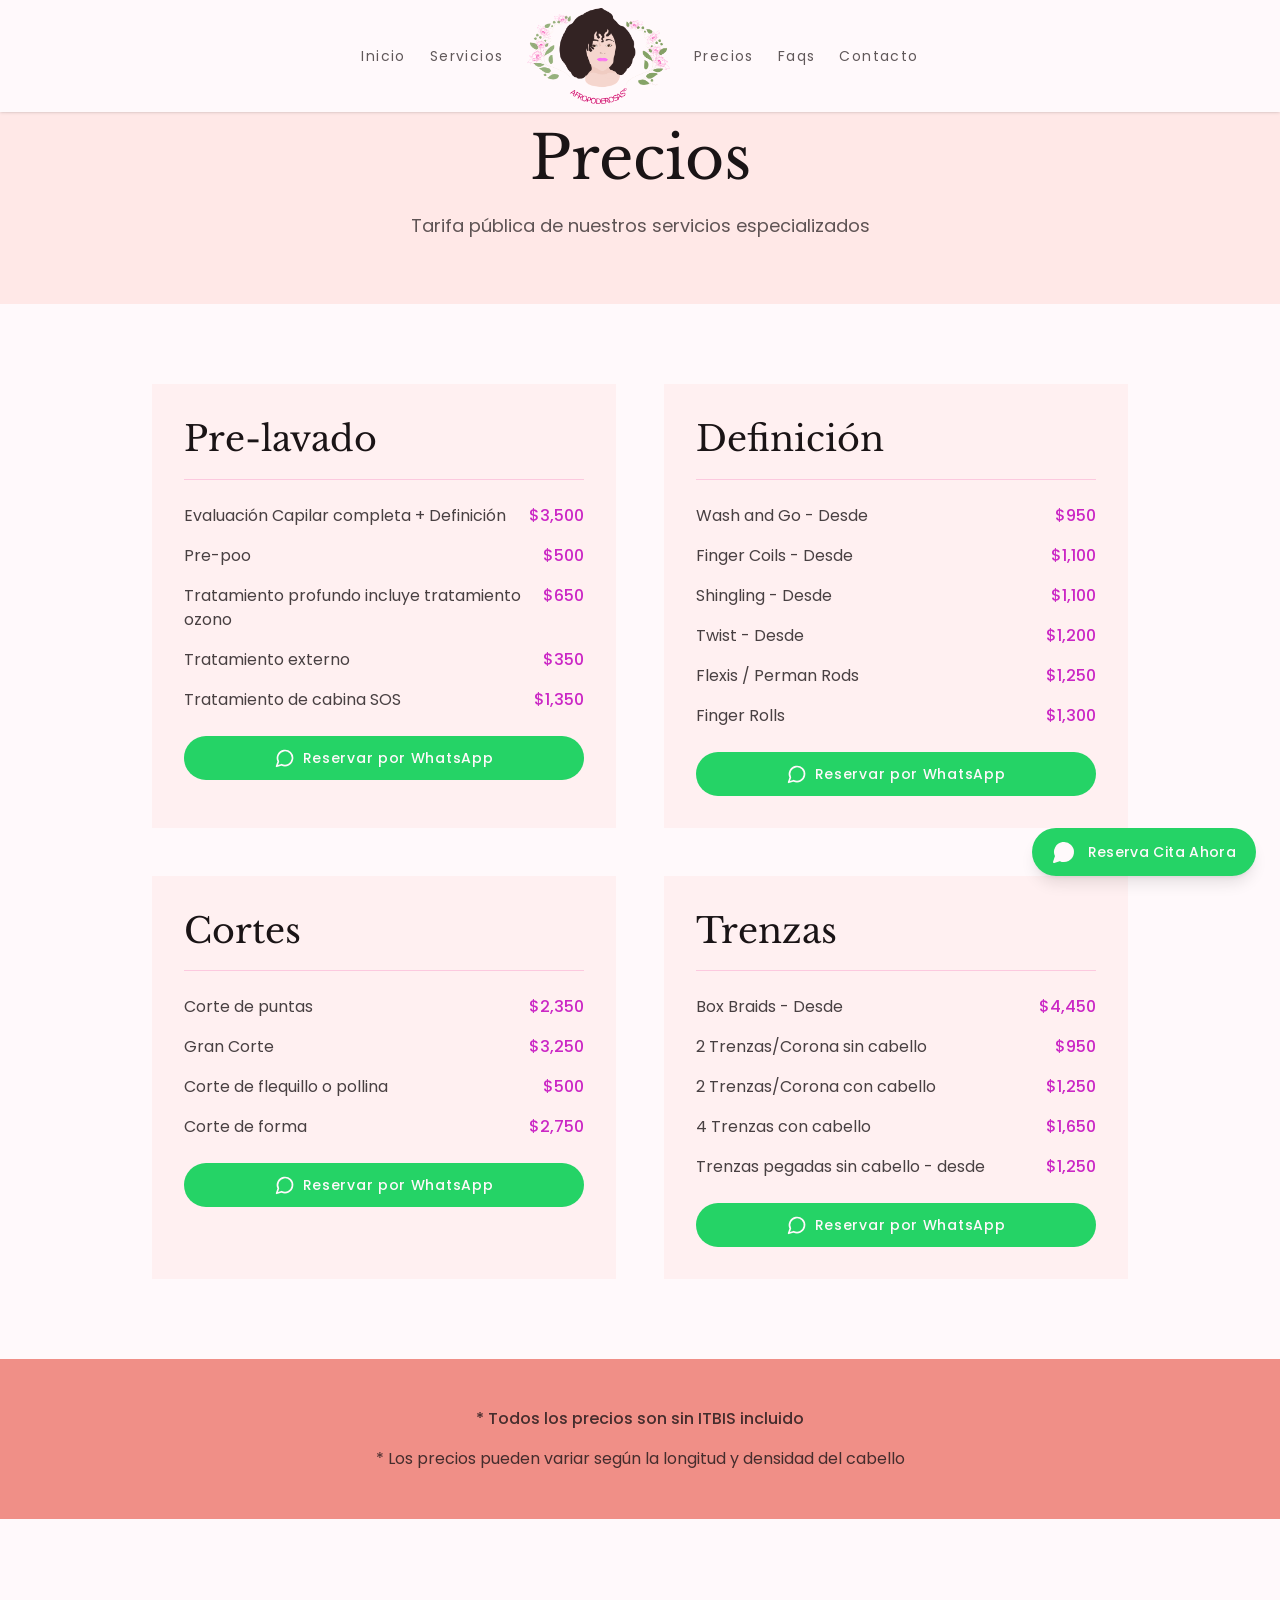
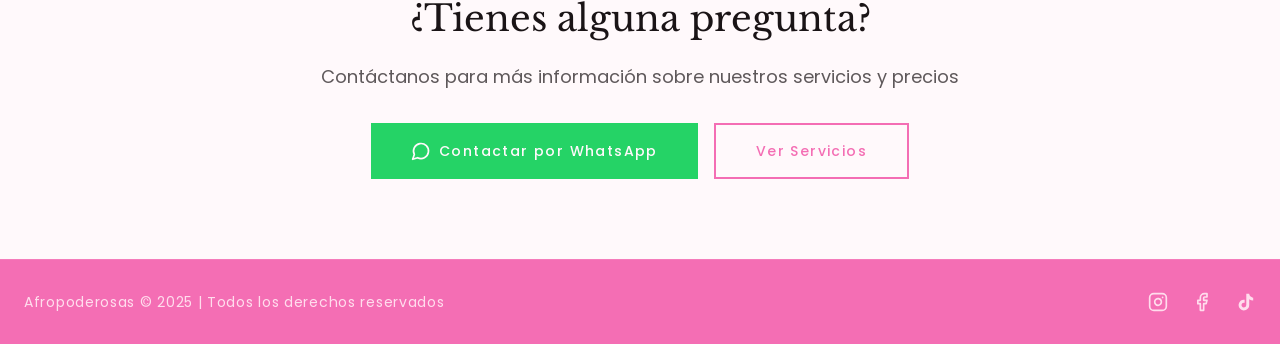
==== precios/index.html @ 715f4def "Commit to main" ====
<!DOCTYPE html><!--Xyy_btqOTNbgoNLv92Kq1--><html lang="es"><head><meta charSet="utf-8"/><meta name="viewport" content="width=device-width, initial-scale=1"/><link rel="stylesheet" href="/_next/static/chunks/69417cb5367908ad.css" data-precedence="next"/><link rel="preload" as="script" fetchPriority="low" href="/_next/static/chunks/2139e000f4b5d584.js"/><script src="/_next/static/chunks/8a8ef77865bda9e6.js" async=""></script><script src="/_next/static/chunks/023d923a37d494fc.js" async=""></script><script src="/_next/static/chunks/9ccad128ee45e4f6.js" async=""></script><script src="/_next/static/chunks/turbopack-28126ea70448defa.js" async=""></script><script src="/_next/static/chunks/ff1a16fafef87110.js" async=""></script><script src="/_next/static/chunks/247eb132b7f7b574.js" async=""></script><script src="/_next/static/chunks/e3c955c05cf6ad80.js" async=""></script><script src="/_next/static/chunks/7fd4a625c2e6667a.js" async=""></script><link rel="preload" href="https://fonts.googleapis.com/css2?family=Libre+Baskerville:wght@400;700&amp;family=Poppins:wght@300;400;500;600&amp;display=swap" as="style"/><link rel="preconnect" href="https://fonts.googleapis.com"/><link rel="preconnect" href="https://fonts.gstatic.com" crossorigin="anonymous"/><title>AFROPODEROSAS SALÓN | Belleza Afro &amp; Texturizado</title><meta name="description" content="Salón de belleza especializado en cabello afro y texturizado. Cultivamos el amor propio y la belleza natural. Trenzas, estilismo rizado, tratamientos capilares profesionales."/><meta name="keywords" content="cabello afro, trenzas, rizos, texturizado, salón de belleza, Dominican Republic"/><link href="https://fonts.googleapis.com/css2?family=Libre+Baskerville:wght@400;700&amp;family=Poppins:wght@300;400;500;600&amp;display=swap" rel="stylesheet"/><script src="/_next/static/chunks/a6dad97d9634a72d.js" noModule=""></script></head><body class="font-sans antialiased"><div hidden=""><!--$--><!--/$--></div><main class="min-h-screen bg-white"><header class="fixed top-0 left-0 right-0 z-50 bg-white/95 backdrop-blur-sm shadow-sm"><div class="max-w-7xl mx-auto px-6 py-2"><div class="flex items-center justify-center gap-6"><nav class="hidden md:flex items-center gap-6"><a class="text-sm tracking-widest transition-colors duration-300 font-sans text-foreground/70 hover:text-pink" href="/">Inicio</a><a class="text-sm tracking-widest transition-colors duration-300 font-sans text-foreground/70 hover:text-pink" href="/servicios/">Servicios</a></nav><a class="flex items-center justify-center" href="/"><img alt="Afropoderosas RD Logo" loading="lazy" width="200" height="100" decoding="async" data-nimg="1" class="h-24 w-auto" style="color:transparent" src="/images/image-20-2828-29.png"/></a><nav class="hidden md:flex items-center gap-6"><a class="text-sm tracking-widest transition-colors duration-300 font-sans text-foreground/70 hover:text-pink" href="/precios/">Precios</a><a class="text-sm tracking-widest transition-colors duration-300 font-sans text-foreground/70 hover:text-pink" href="/preguntas-frecuentes/">Faqs</a><a class="text-sm tracking-widest transition-colors duration-300 font-sans text-foreground/70 hover:text-pink" href="/#contacto">Contacto</a></nav><button class="md:hidden text-foreground p-2 absolute right-6" aria-label="Toggle menu"><svg xmlns="http://www.w3.org/2000/svg" width="24" height="24" viewBox="0 0 24 24" fill="none" stroke="currentColor" stroke-width="2" stroke-linecap="round" stroke-linejoin="round" class="lucide lucide-menu"><line x1="4" x2="20" y1="12" y2="12"></line><line x1="4" x2="20" y1="6" y2="6"></line><line x1="4" x2="20" y1="18" y2="18"></line></svg></button></div></div></header><section class="pt-32 pb-16 bg-blush"><div class="max-w-7xl mx-auto px-6 text-center"><h1 class="font-serif text-4xl md:text-5xl lg:text-6xl text-foreground mb-6">Precios</h1><p class="font-sans text-lg text-foreground/70 max-w-2xl mx-auto">Tarifa pública de nuestros servicios especializados</p></div></section><section class="py-20"><div class="max-w-5xl mx-auto px-6"><div class="grid md:grid-cols-2 gap-12"><div class="bg-blush/50 p-8 rounded-sm hover:shadow-lg transition-shadow duration-300"><h2 class="font-serif text-2xl md:text-[35px] text-foreground mb-6 pb-4 border-b border-pink/30">Pre-lavado</h2><ul class="space-y-4"><li class="flex justify-between items-start gap-4 font-sans text-base"><span class="text-foreground/80">Evaluación Capilar completa + Definición</span><span class="text-magenta font-medium whitespace-nowrap">$3,500</span></li><li class="flex justify-between items-start gap-4 font-sans text-base"><span class="text-foreground/80">Pre-poo</span><span class="text-magenta font-medium whitespace-nowrap">$500</span></li><li class="flex justify-between items-start gap-4 font-sans text-base"><span class="text-foreground/80">Tratamiento profundo incluye tratamiento ozono</span><span class="text-magenta font-medium whitespace-nowrap">$650</span></li><li class="flex justify-between items-start gap-4 font-sans text-base"><span class="text-foreground/80">Tratamiento externo</span><span class="text-magenta font-medium whitespace-nowrap">$350</span></li><li class="flex justify-between items-start gap-4 font-sans text-base"><span class="text-foreground/80">Tratamiento de cabina SOS</span><span class="text-magenta font-medium whitespace-nowrap">$1,350</span></li></ul><a target="_blank" rel="noopener noreferrer" class="mt-6 flex items-center justify-center gap-2 bg-[#25D366] hover:bg-[#128C7E] text-white font-sans font-medium px-6 py-3 rounded-full tracking-wider text-sm transition-all duration-300 hover:scale-105" href="https://wa.link/xdzrgq"><svg xmlns="http://www.w3.org/2000/svg" width="24" height="24" viewBox="0 0 24 24" fill="none" stroke="currentColor" stroke-width="2" stroke-linecap="round" stroke-linejoin="round" class="lucide lucide-message-circle w-5 h-5"><path d="M7.9 20A9 9 0 1 0 4 16.1L2 22Z"></path></svg>Reservar por WhatsApp</a></div><div class="bg-blush/50 p-8 rounded-sm hover:shadow-lg transition-shadow duration-300"><h2 class="font-serif text-2xl md:text-[35px] text-foreground mb-6 pb-4 border-b border-pink/30">Definición</h2><ul class="space-y-4"><li class="flex justify-between items-start gap-4 font-sans text-base"><span class="text-foreground/80">Wash and Go - Desde</span><span class="text-magenta font-medium whitespace-nowrap">$950</span></li><li class="flex justify-between items-start gap-4 font-sans text-base"><span class="text-foreground/80">Finger Coils - Desde</span><span class="text-magenta font-medium whitespace-nowrap">$1,100</span></li><li class="flex justify-between items-start gap-4 font-sans text-base"><span class="text-foreground/80">Shingling - Desde</span><span class="text-magenta font-medium whitespace-nowrap">$1,100</span></li><li class="flex justify-between items-start gap-4 font-sans text-base"><span class="text-foreground/80">Twist - Desde</span><span class="text-magenta font-medium whitespace-nowrap">$1,200</span></li><li class="flex justify-between items-start gap-4 font-sans text-base"><span class="text-foreground/80">Flexis / Perman Rods</span><span class="text-magenta font-medium whitespace-nowrap">$1,250</span></li><li class="flex justify-between items-start gap-4 font-sans text-base"><span class="text-foreground/80">Finger Rolls</span><span class="text-magenta font-medium whitespace-nowrap">$1,300</span></li></ul><a target="_blank" rel="noopener noreferrer" class="mt-6 flex items-center justify-center gap-2 bg-[#25D366] hover:bg-[#128C7E] text-white font-sans font-medium px-6 py-3 rounded-full tracking-wider text-sm transition-all duration-300 hover:scale-105" href="https://wa.link/xdzrgq"><svg xmlns="http://www.w3.org/2000/svg" width="24" height="24" viewBox="0 0 24 24" fill="none" stroke="currentColor" stroke-width="2" stroke-linecap="round" stroke-linejoin="round" class="lucide lucide-message-circle w-5 h-5"><path d="M7.9 20A9 9 0 1 0 4 16.1L2 22Z"></path></svg>Reservar por WhatsApp</a></div><div class="bg-blush/50 p-8 rounded-sm hover:shadow-lg transition-shadow duration-300"><h2 class="font-serif text-2xl md:text-[35px] text-foreground mb-6 pb-4 border-b border-pink/30">Cortes</h2><ul class="space-y-4"><li class="flex justify-between items-start gap-4 font-sans text-base"><span class="text-foreground/80">Corte de puntas</span><span class="text-magenta font-medium whitespace-nowrap">$2,350</span></li><li class="flex justify-between items-start gap-4 font-sans text-base"><span class="text-foreground/80">Gran Corte</span><span class="text-magenta font-medium whitespace-nowrap">$3,250</span></li><li class="flex justify-between items-start gap-4 font-sans text-base"><span class="text-foreground/80">Corte de flequillo o pollina</span><span class="text-magenta font-medium whitespace-nowrap">$500</span></li><li class="flex justify-between items-start gap-4 font-sans text-base"><span class="text-foreground/80">Corte de forma</span><span class="text-magenta font-medium whitespace-nowrap">$2,750</span></li></ul><a target="_blank" rel="noopener noreferrer" class="mt-6 flex items-center justify-center gap-2 bg-[#25D366] hover:bg-[#128C7E] text-white font-sans font-medium px-6 py-3 rounded-full tracking-wider text-sm transition-all duration-300 hover:scale-105" href="https://wa.link/xdzrgq"><svg xmlns="http://www.w3.org/2000/svg" width="24" height="24" viewBox="0 0 24 24" fill="none" stroke="currentColor" stroke-width="2" stroke-linecap="round" stroke-linejoin="round" class="lucide lucide-message-circle w-5 h-5"><path d="M7.9 20A9 9 0 1 0 4 16.1L2 22Z"></path></svg>Reservar por WhatsApp</a></div><div class="bg-blush/50 p-8 rounded-sm hover:shadow-lg transition-shadow duration-300"><h2 class="font-serif text-2xl md:text-[35px] text-foreground mb-6 pb-4 border-b border-pink/30">Trenzas</h2><ul class="space-y-4"><li class="flex justify-between items-start gap-4 font-sans text-base"><span class="text-foreground/80">Box Braids - Desde</span><span class="text-magenta font-medium whitespace-nowrap">$4,450</span></li><li class="flex justify-between items-start gap-4 font-sans text-base"><span class="text-foreground/80">2 Trenzas/Corona sin cabello</span><span class="text-magenta font-medium whitespace-nowrap">$950</span></li><li class="flex justify-between items-start gap-4 font-sans text-base"><span class="text-foreground/80">2 Trenzas/Corona con cabello</span><span class="text-magenta font-medium whitespace-nowrap">$1,250</span></li><li class="flex justify-between items-start gap-4 font-sans text-base"><span class="text-foreground/80">4 Trenzas con cabello</span><span class="text-magenta font-medium whitespace-nowrap">$1,650</span></li><li class="flex justify-between items-start gap-4 font-sans text-base"><span class="text-foreground/80">Trenzas pegadas sin cabello - desde</span><span class="text-magenta font-medium whitespace-nowrap">$1,250</span></li></ul><a target="_blank" rel="noopener noreferrer" class="mt-6 flex items-center justify-center gap-2 bg-[#25D366] hover:bg-[#128C7E] text-white font-sans font-medium px-6 py-3 rounded-full tracking-wider text-sm transition-all duration-300 hover:scale-105" href="https://wa.link/xdzrgq"><svg xmlns="http://www.w3.org/2000/svg" width="24" height="24" viewBox="0 0 24 24" fill="none" stroke="currentColor" stroke-width="2" stroke-linecap="round" stroke-linejoin="round" class="lucide lucide-message-circle w-5 h-5"><path d="M7.9 20A9 9 0 1 0 4 16.1L2 22Z"></path></svg>Reservar por WhatsApp</a></div></div></div></section><section class="py-12 bg-salmon"><div class="max-w-4xl mx-auto px-6 text-center"><p class="font-sans text-foreground/80 font-medium mb-4">* Todos los precios son sin ITBIS incluido</p><p class="font-sans text-foreground/80">* Los precios pueden variar según la longitud y densidad del cabello</p></div></section><section class="py-20 bg-white"><div class="max-w-4xl mx-auto px-6 text-center"><h2 class="font-serif text-3xl md:text-4xl text-foreground mb-6">¿Tienes alguna pregunta?</h2><p class="font-sans text-lg text-foreground/70 mb-8">Contáctanos para más información sobre nuestros servicios y precios</p><div class="flex flex-col sm:flex-row gap-4 justify-center"><a target="_blank" rel="noopener noreferrer" class="inline-flex items-center justify-center gap-2 bg-[#25D366] hover:bg-[#128C7E] text-white font-sans font-medium px-10 py-4 tracking-widest text-sm transition-all duration-300" href="https://wa.link/xdzrgq"><svg xmlns="http://www.w3.org/2000/svg" width="24" height="24" viewBox="0 0 24 24" fill="none" stroke="currentColor" stroke-width="2" stroke-linecap="round" stroke-linejoin="round" class="lucide lucide-message-circle w-5 h-5"><path d="M7.9 20A9 9 0 1 0 4 16.1L2 22Z"></path></svg>Contactar por WhatsApp</a><a class="inline-block border-2 border-pink text-pink hover:bg-pink hover:text-white font-sans font-medium px-10 py-4 tracking-widest text-sm transition-all duration-300" href="/servicios/">Ver Servicios</a></div></div></section><footer class="bg-pink border-t border-white/10"><div class="max-w-7xl mx-auto px-6 py-8"><div class="flex flex-col md:flex-row items-center justify-between gap-6"><p class="font-sans text-sm text-white/80 tracking-wider">Afropoderosas © 2025 | Todos los derechos reservados</p><div class="flex items-center gap-6"><a target="_blank" rel="noopener noreferrer" class="text-white/80 hover:text-white transition-colors duration-300" aria-label="Instagram" href="https://instagram.com/afropoderosas"><svg xmlns="http://www.w3.org/2000/svg" width="24" height="24" viewBox="0 0 24 24" fill="none" stroke="currentColor" stroke-width="2" stroke-linecap="round" stroke-linejoin="round" class="lucide lucide-instagram w-5 h-5"><rect width="20" height="20" x="2" y="2" rx="5" ry="5"></rect><path d="M16 11.37A4 4 0 1 1 12.63 8 4 4 0 0 1 16 11.37z"></path><line x1="17.5" x2="17.51" y1="6.5" y2="6.5"></line></svg></a><a target="_blank" rel="noopener noreferrer" class="text-white/80 hover:text-white transition-colors duration-300" aria-label="Facebook" href="https://www.facebook.com/afropoderosas/?locale=es_LA"><svg xmlns="http://www.w3.org/2000/svg" width="24" height="24" viewBox="0 0 24 24" fill="none" stroke="currentColor" stroke-width="2" stroke-linecap="round" stroke-linejoin="round" class="lucide lucide-facebook w-5 h-5"><path d="M18 2h-3a5 5 0 0 0-5 5v3H7v4h3v8h4v-8h3l1-4h-4V7a1 1 0 0 1 1-1h3z"></path></svg></a><a target="_blank" rel="noopener noreferrer" class="text-white/80 hover:text-white transition-colors duration-300" aria-label="TikTok" href="https://www.tiktok.com/@afropoderosas"><svg class="w-5 h-5" viewBox="0 0 24 24" fill="currentColor"><path d="M19.59 6.69a4.83 4.83 0 0 1-3.77-4.25V2h-3.45v13.67a2.89 2.89 0 0 1-5.2 1.74 2.89 2.89 0 0 1 2.31-4.64 2.93 2.93 0 0 1 .88.13V9.4a6.84 6.84 0 0 0-1-.05A6.33 6.33 0 0 0 5 20.1a6.34 6.34 0 0 0 10.86-4.43v-7a8.16 8.16 0 0 0 4.77 1.52v-3.4a4.85 4.85 0 0 1-1-.1z"></path></svg></a></div></div></div></footer></main><!--$--><!--/$--><a href="https://wa.link/xdzrgq" target="_blank" rel="noopener noreferrer" class="fixed bottom-6 right-6 z-50 flex items-center gap-3 bg-[#25D366] hover:bg-[#128C7E] text-white px-5 py-3 rounded-full shadow-lg hover:shadow-xl transition-all duration-300 hover:scale-105 group"><svg xmlns="http://www.w3.org/2000/svg" width="24" height="24" viewBox="0 0 24 24" fill="none" stroke="currentColor" stroke-width="2" stroke-linecap="round" stroke-linejoin="round" class="lucide lucide-message-circle w-6 h-6 fill-current"><path d="M7.9 20A9 9 0 1 0 4 16.1L2 22Z"></path></svg><span class="font-sans font-medium text-sm tracking-wide">Reserva Cita Ahora</span></a><script src="/_next/static/chunks/2139e000f4b5d584.js" id="_R_" async=""></script><script>(self.__next_f=self.__next_f||[]).push([0])</script><script>self.__next_f.push([1,"1:\"$Sreact.fragment\"\n2:I[39756,[\"/_next/static/chunks/ff1a16fafef87110.js\",\"/_next/static/chunks/247eb132b7f7b574.js\"],\"default\"]\n3:I[37457,[\"/_next/static/chunks/ff1a16fafef87110.js\",\"/_next/static/chunks/247eb132b7f7b574.js\"],\"default\"]\n4:I[15551,[\"/_next/static/chunks/e3c955c05cf6ad80.js\"],\"WhatsappWidget\"]\n5:I[13293,[\"/_next/static/chunks/e3c955c05cf6ad80.js\",\"/_next/static/chunks/ff1a16fafef87110.js\",\"/_next/static/chunks/7fd4a625c2e6667a.js\"],\"default\"]\n14:I[68027,[\"/_next/static/chunks/ff1a16fafef87110.js\",\"/_next/static/chunks/247eb132b7f7b574.js\"],\"default\"]\n:HL[\"/_next/static/chunks/69417cb5367908ad.css\",\"style\"]\n:HL[\"https://fonts.googleapis.com/css2?family=Libre+Baskerville:wght@400;700\u0026family=Poppins:wght@300;400;500;600\u0026display=swap\",\"style\"]\n"])</script><script>self.__next_f.push([1,"0:{\"P\":null,\"b\":\"Xyy_btqOTNbgoNLv92Kq1\",\"c\":[\"\",\"precios\",\"\"],\"q\":\"\",\"i\":false,\"f\":[[[\"\",{\"children\":[\"precios\",{\"children\":[\"__PAGE__\",{}]}]},\"$undefined\",\"$undefined\",true],[[\"$\",\"$1\",\"c\",{\"children\":[[[\"$\",\"link\",\"0\",{\"rel\":\"stylesheet\",\"href\":\"/_next/static/chunks/69417cb5367908ad.css\",\"precedence\":\"next\",\"crossOrigin\":\"$undefined\",\"nonce\":\"$undefined\"}],[\"$\",\"script\",\"script-0\",{\"src\":\"/_next/static/chunks/e3c955c05cf6ad80.js\",\"async\":true,\"nonce\":\"$undefined\"}]],[\"$\",\"html\",null,{\"lang\":\"es\",\"children\":[[\"$\",\"head\",null,{\"children\":[[\"$\",\"link\",null,{\"rel\":\"preconnect\",\"href\":\"https://fonts.googleapis.com\"}],[\"$\",\"link\",null,{\"rel\":\"preconnect\",\"href\":\"https://fonts.gstatic.com\",\"crossOrigin\":\"anonymous\"}],[\"$\",\"link\",null,{\"href\":\"https://fonts.googleapis.com/css2?family=Libre+Baskerville:wght@400;700\u0026family=Poppins:wght@300;400;500;600\u0026display=swap\",\"rel\":\"stylesheet\"}]]}],[\"$\",\"body\",null,{\"className\":\"font-sans antialiased\",\"children\":[[\"$\",\"$L2\",null,{\"parallelRouterKey\":\"children\",\"error\":\"$undefined\",\"errorStyles\":\"$undefined\",\"errorScripts\":\"$undefined\",\"template\":[\"$\",\"$L3\",null,{}],\"templateStyles\":\"$undefined\",\"templateScripts\":\"$undefined\",\"notFound\":[[[\"$\",\"title\",null,{\"children\":\"404: This page could not be found.\"}],[\"$\",\"div\",null,{\"style\":{\"fontFamily\":\"system-ui,\\\"Segoe UI\\\",Roboto,Helvetica,Arial,sans-serif,\\\"Apple Color Emoji\\\",\\\"Segoe UI Emoji\\\"\",\"height\":\"100vh\",\"textAlign\":\"center\",\"display\":\"flex\",\"flexDirection\":\"column\",\"alignItems\":\"center\",\"justifyContent\":\"center\"},\"children\":[\"$\",\"div\",null,{\"children\":[[\"$\",\"style\",null,{\"dangerouslySetInnerHTML\":{\"__html\":\"body{color:#000;background:#fff;margin:0}.next-error-h1{border-right:1px solid rgba(0,0,0,.3)}@media (prefers-color-scheme:dark){body{color:#fff;background:#000}.next-error-h1{border-right:1px solid rgba(255,255,255,.3)}}\"}}],[\"$\",\"h1\",null,{\"className\":\"next-error-h1\",\"style\":{\"display\":\"inline-block\",\"margin\":\"0 20px 0 0\",\"padding\":\"0 23px 0 0\",\"fontSize\":24,\"fontWeight\":500,\"verticalAlign\":\"top\",\"lineHeight\":\"49px\"},\"children\":404}],[\"$\",\"div\",null,{\"style\":{\"display\":\"inline-block\"},\"children\":[\"$\",\"h2\",null,{\"style\":{\"fontSize\":14,\"fontWeight\":400,\"lineHeight\":\"49px\",\"margin\":0},\"children\":\"This page could not be found.\"}]}]]}]}]],[]],\"forbidden\":\"$undefined\",\"unauthorized\":\"$undefined\"}],[\"$\",\"$L4\",null,{}]]}]]}]]}],{\"children\":[[\"$\",\"$1\",\"c\",{\"children\":[null,[\"$\",\"$L2\",null,{\"parallelRouterKey\":\"children\",\"error\":\"$undefined\",\"errorStyles\":\"$undefined\",\"errorScripts\":\"$undefined\",\"template\":[\"$\",\"$L3\",null,{}],\"templateStyles\":\"$undefined\",\"templateScripts\":\"$undefined\",\"notFound\":\"$undefined\",\"forbidden\":\"$undefined\",\"unauthorized\":\"$undefined\"}]]}],{\"children\":[[\"$\",\"$1\",\"c\",{\"children\":[[\"$\",\"main\",null,{\"className\":\"min-h-screen bg-white\",\"children\":[[\"$\",\"$L5\",null,{}],[\"$\",\"section\",null,{\"className\":\"pt-32 pb-16 bg-blush\",\"children\":[\"$\",\"div\",null,{\"className\":\"max-w-7xl mx-auto px-6 text-center\",\"children\":[[\"$\",\"h1\",null,{\"className\":\"font-serif text-4xl md:text-5xl lg:text-6xl text-foreground mb-6\",\"children\":\"Precios\"}],[\"$\",\"p\",null,{\"className\":\"font-sans text-lg text-foreground/70 max-w-2xl mx-auto\",\"children\":\"Tarifa pública de nuestros servicios especializados\"}]]}]}],[\"$\",\"section\",null,{\"className\":\"py-20\",\"children\":[\"$\",\"div\",null,{\"className\":\"max-w-5xl mx-auto px-6\",\"children\":[\"$\",\"div\",null,{\"className\":\"grid md:grid-cols-2 gap-12\",\"children\":[[\"$\",\"div\",\"0\",{\"className\":\"bg-blush/50 p-8 rounded-sm hover:shadow-lg transition-shadow duration-300\",\"children\":[[\"$\",\"h2\",null,{\"className\":\"font-serif text-2xl md:text-[35px] text-foreground mb-6 pb-4 border-b border-pink/30\",\"children\":\"Pre-lavado\"}],[\"$\",\"ul\",null,{\"className\":\"space-y-4\",\"children\":[[\"$\",\"li\",\"0\",{\"className\":\"flex justify-between items-start gap-4 font-sans text-base\",\"children\":[[\"$\",\"span\",null,{\"className\":\"text-foreground/80\",\"children\":\"Evaluación Capilar completa + Definición\"}],[\"$\",\"span\",null,{\"className\":\"text-magenta font-medium whitespace-nowrap\",\"children\":\"$$3,500\"}]]}],[\"$\",\"li\",\"1\",{\"className\":\"flex justify-between items-start gap-4 font-sans text-base\",\"children\":[[\"$\",\"span\",null,{\"className\":\"text-foreground/80\",\"children\":\"Pre-poo\"}],[\"$\",\"span\",null,{\"className\":\"text-magenta font-medium whitespace-nowrap\",\"children\":\"$$500\"}]]}],[\"$\",\"li\",\"2\",{\"className\":\"flex justify-between items-start gap-4 font-sans text-base\",\"children\":[[\"$\",\"span\",null,{\"className\":\"text-foreground/80\",\"children\":\"Tratamiento profundo incluye tratamiento ozono\"}],[\"$\",\"span\",null,{\"className\":\"text-magenta font-medium whitespace-nowrap\",\"children\":\"$$650\"}]]}],[\"$\",\"li\",\"3\",{\"className\":\"flex justify-between items-start gap-4 font-sans text-base\",\"children\":[\"$L6\",\"$L7\"]}],\"$L8\"]}],\"$L9\"]}],\"$La\",\"$Lb\",\"$Lc\"]}]}]}],\"$Ld\",\"$Le\",\"$Lf\"]}],[\"$L10\",\"$L11\"],\"$L12\"]}],{},null,false,false]},null,false,false]},null,false,false],\"$L13\",false]],\"m\":\"$undefined\",\"G\":[\"$14\",[]],\"S\":true}\n"])</script><script>self.__next_f.push([1,"15:I[22016,[\"/_next/static/chunks/e3c955c05cf6ad80.js\",\"/_next/static/chunks/ff1a16fafef87110.js\",\"/_next/static/chunks/7fd4a625c2e6667a.js\"],\"\"]\n16:I[97367,[\"/_next/static/chunks/ff1a16fafef87110.js\",\"/_next/static/chunks/247eb132b7f7b574.js\"],\"OutletBoundary\"]\n17:\"$Sreact.suspense\"\n19:I[97367,[\"/_next/static/chunks/ff1a16fafef87110.js\",\"/_next/static/chunks/247eb132b7f7b574.js\"],\"ViewportBoundary\"]\n1b:I[97367,[\"/_next/static/chunks/ff1a16fafef87110.js\",\"/_next/static/chunks/247eb132b7f7b574.js\"],\"MetadataBoundary\"]\n6:[\"$\",\"span\",null,{\"className\":\"text-foreground/80\",\"children\":\"Tratamiento externo\"}]\n7:[\"$\",\"span\",null,{\"className\":\"text-magenta font-medium whitespace-nowrap\",\"children\":\"$$350\"}]\n8:[\"$\",\"li\",\"4\",{\"className\":\"flex justify-between items-start gap-4 font-sans text-base\",\"children\":[[\"$\",\"span\",null,{\"className\":\"text-foreground/80\",\"children\":\"Tratamiento de cabina SOS\"}],[\"$\",\"span\",null,{\"className\":\"text-magenta font-medium whitespace-nowrap\",\"children\":\"$$1,350\"}]]}]\n9:[\"$\",\"$L15\",null,{\"href\":\"https://wa.link/xdzrgq\",\"target\":\"_blank\",\"rel\":\"noopener noreferrer\",\"className\":\"mt-6 flex items-center justify-center gap-2 bg-[#25D366] hover:bg-[#128C7E] text-white font-sans font-medium px-6 py-3 rounded-full tracking-wider text-sm transition-all duration-300 hover:scale-105\",\"children\":[[\"$\",\"svg\",null,{\"ref\":\"$undefined\",\"xmlns\":\"http://www.w3.org/2000/svg\",\"width\":24,\"height\":24,\"viewBox\":\"0 0 24 24\",\"fill\":\"none\",\"stroke\":\"currentColor\",\"strokeWidth\":2,\"strokeLinecap\":\"round\",\"strokeLinejoin\":\"round\",\"className\":\"lucide lucide-message-circle w-5 h-5\",\"children\":[[\"$\",\"path\",\"vv11sd\",{\"d\":\"M7.9 20A9 9 0 1 0 4 16.1L2 22Z\"}],\"$undefined\"]}],\"Reservar por WhatsApp\"]}]\n"])</script><script>self.__next_f.push([1,"a:[\"$\",\"div\",\"1\",{\"className\":\"bg-blush/50 p-8 rounded-sm hover:shadow-lg transition-shadow duration-300\",\"children\":[[\"$\",\"h2\",null,{\"className\":\"font-serif text-2xl md:text-[35px] text-foreground mb-6 pb-4 border-b border-pink/30\",\"children\":\"Definición\"}],[\"$\",\"ul\",null,{\"className\":\"space-y-4\",\"children\":[[\"$\",\"li\",\"0\",{\"className\":\"flex justify-between items-start gap-4 font-sans text-base\",\"children\":[[\"$\",\"span\",null,{\"className\":\"text-foreground/80\",\"children\":\"Wash and Go - Desde\"}],[\"$\",\"span\",null,{\"className\":\"text-magenta font-medium whitespace-nowrap\",\"children\":\"$$950\"}]]}],[\"$\",\"li\",\"1\",{\"className\":\"flex justify-between items-start gap-4 font-sans text-base\",\"children\":[[\"$\",\"span\",null,{\"className\":\"text-foreground/80\",\"children\":\"Finger Coils - Desde\"}],[\"$\",\"span\",null,{\"className\":\"text-magenta font-medium whitespace-nowrap\",\"children\":\"$$1,100\"}]]}],[\"$\",\"li\",\"2\",{\"className\":\"flex justify-between items-start gap-4 font-sans text-base\",\"children\":[[\"$\",\"span\",null,{\"className\":\"text-foreground/80\",\"children\":\"Shingling - Desde\"}],[\"$\",\"span\",null,{\"className\":\"text-magenta font-medium whitespace-nowrap\",\"children\":\"$$1,100\"}]]}],[\"$\",\"li\",\"3\",{\"className\":\"flex justify-between items-start gap-4 font-sans text-base\",\"children\":[[\"$\",\"span\",null,{\"className\":\"text-foreground/80\",\"children\":\"Twist - Desde\"}],[\"$\",\"span\",null,{\"className\":\"text-magenta font-medium whitespace-nowrap\",\"children\":\"$$1,200\"}]]}],[\"$\",\"li\",\"4\",{\"className\":\"flex justify-between items-start gap-4 font-sans text-base\",\"children\":[[\"$\",\"span\",null,{\"className\":\"text-foreground/80\",\"children\":\"Flexis / Perman Rods\"}],[\"$\",\"span\",null,{\"className\":\"text-magenta font-medium whitespace-nowrap\",\"children\":\"$$1,250\"}]]}],[\"$\",\"li\",\"5\",{\"className\":\"flex justify-between items-start gap-4 font-sans text-base\",\"children\":[[\"$\",\"span\",null,{\"className\":\"text-foreground/80\",\"children\":\"Finger Rolls\"}],[\"$\",\"span\",null,{\"className\":\"text-magenta font-medium whitespace-nowrap\",\"children\":\"$$1,300\"}]]}]]}],[\"$\",\"$L15\",null,{\"href\":\"https://wa.link/xdzrgq\",\"target\":\"_blank\",\"rel\":\"noopener noreferrer\",\"className\":\"mt-6 flex items-center justify-center gap-2 bg-[#25D366] hover:bg-[#128C7E] text-white font-sans font-medium px-6 py-3 rounded-full tracking-wider text-sm transition-all duration-300 hover:scale-105\",\"children\":[[\"$\",\"svg\",null,{\"ref\":\"$undefined\",\"xmlns\":\"http://www.w3.org/2000/svg\",\"width\":24,\"height\":24,\"viewBox\":\"0 0 24 24\",\"fill\":\"none\",\"stroke\":\"currentColor\",\"strokeWidth\":2,\"strokeLinecap\":\"round\",\"strokeLinejoin\":\"round\",\"className\":\"lucide lucide-message-circle w-5 h-5\",\"children\":[[\"$\",\"path\",\"vv11sd\",{\"d\":\"M7.9 20A9 9 0 1 0 4 16.1L2 22Z\"}],\"$undefined\"]}],\"Reservar por WhatsApp\"]}]]}]\n"])</script><script>self.__next_f.push([1,"b:[\"$\",\"div\",\"2\",{\"className\":\"bg-blush/50 p-8 rounded-sm hover:shadow-lg transition-shadow duration-300\",\"children\":[[\"$\",\"h2\",null,{\"className\":\"font-serif text-2xl md:text-[35px] text-foreground mb-6 pb-4 border-b border-pink/30\",\"children\":\"Cortes\"}],[\"$\",\"ul\",null,{\"className\":\"space-y-4\",\"children\":[[\"$\",\"li\",\"0\",{\"className\":\"flex justify-between items-start gap-4 font-sans text-base\",\"children\":[[\"$\",\"span\",null,{\"className\":\"text-foreground/80\",\"children\":\"Corte de puntas\"}],[\"$\",\"span\",null,{\"className\":\"text-magenta font-medium whitespace-nowrap\",\"children\":\"$$2,350\"}]]}],[\"$\",\"li\",\"1\",{\"className\":\"flex justify-between items-start gap-4 font-sans text-base\",\"children\":[[\"$\",\"span\",null,{\"className\":\"text-foreground/80\",\"children\":\"Gran Corte\"}],[\"$\",\"span\",null,{\"className\":\"text-magenta font-medium whitespace-nowrap\",\"children\":\"$$3,250\"}]]}],[\"$\",\"li\",\"2\",{\"className\":\"flex justify-between items-start gap-4 font-sans text-base\",\"children\":[[\"$\",\"span\",null,{\"className\":\"text-foreground/80\",\"children\":\"Corte de flequillo o pollina\"}],[\"$\",\"span\",null,{\"className\":\"text-magenta font-medium whitespace-nowrap\",\"children\":\"$$500\"}]]}],[\"$\",\"li\",\"3\",{\"className\":\"flex justify-between items-start gap-4 font-sans text-base\",\"children\":[[\"$\",\"span\",null,{\"className\":\"text-foreground/80\",\"children\":\"Corte de forma\"}],[\"$\",\"span\",null,{\"className\":\"text-magenta font-medium whitespace-nowrap\",\"children\":\"$$2,750\"}]]}]]}],[\"$\",\"$L15\",null,{\"href\":\"https://wa.link/xdzrgq\",\"target\":\"_blank\",\"rel\":\"noopener noreferrer\",\"className\":\"mt-6 flex items-center justify-center gap-2 bg-[#25D366] hover:bg-[#128C7E] text-white font-sans font-medium px-6 py-3 rounded-full tracking-wider text-sm transition-all duration-300 hover:scale-105\",\"children\":[[\"$\",\"svg\",null,{\"ref\":\"$undefined\",\"xmlns\":\"http://www.w3.org/2000/svg\",\"width\":24,\"height\":24,\"viewBox\":\"0 0 24 24\",\"fill\":\"none\",\"stroke\":\"currentColor\",\"strokeWidth\":2,\"strokeLinecap\":\"round\",\"strokeLinejoin\":\"round\",\"className\":\"lucide lucide-message-circle w-5 h-5\",\"children\":[[\"$\",\"path\",\"vv11sd\",{\"d\":\"M7.9 20A9 9 0 1 0 4 16.1L2 22Z\"}],\"$undefined\"]}],\"Reservar por WhatsApp\"]}]]}]\n"])</script><script>self.__next_f.push([1,"c:[\"$\",\"div\",\"3\",{\"className\":\"bg-blush/50 p-8 rounded-sm hover:shadow-lg transition-shadow duration-300\",\"children\":[[\"$\",\"h2\",null,{\"className\":\"font-serif text-2xl md:text-[35px] text-foreground mb-6 pb-4 border-b border-pink/30\",\"children\":\"Trenzas\"}],[\"$\",\"ul\",null,{\"className\":\"space-y-4\",\"children\":[[\"$\",\"li\",\"0\",{\"className\":\"flex justify-between items-start gap-4 font-sans text-base\",\"children\":[[\"$\",\"span\",null,{\"className\":\"text-foreground/80\",\"children\":\"Box Braids - Desde\"}],[\"$\",\"span\",null,{\"className\":\"text-magenta font-medium whitespace-nowrap\",\"children\":\"$$4,450\"}]]}],[\"$\",\"li\",\"1\",{\"className\":\"flex justify-between items-start gap-4 font-sans text-base\",\"children\":[[\"$\",\"span\",null,{\"className\":\"text-foreground/80\",\"children\":\"2 Trenzas/Corona sin cabello\"}],[\"$\",\"span\",null,{\"className\":\"text-magenta font-medium whitespace-nowrap\",\"children\":\"$$950\"}]]}],[\"$\",\"li\",\"2\",{\"className\":\"flex justify-between items-start gap-4 font-sans text-base\",\"children\":[[\"$\",\"span\",null,{\"className\":\"text-foreground/80\",\"children\":\"2 Trenzas/Corona con cabello\"}],[\"$\",\"span\",null,{\"className\":\"text-magenta font-medium whitespace-nowrap\",\"children\":\"$$1,250\"}]]}],[\"$\",\"li\",\"3\",{\"className\":\"flex justify-between items-start gap-4 font-sans text-base\",\"children\":[[\"$\",\"span\",null,{\"className\":\"text-foreground/80\",\"children\":\"4 Trenzas con cabello\"}],[\"$\",\"span\",null,{\"className\":\"text-magenta font-medium whitespace-nowrap\",\"children\":\"$$1,650\"}]]}],[\"$\",\"li\",\"4\",{\"className\":\"flex justify-between items-start gap-4 font-sans text-base\",\"children\":[[\"$\",\"span\",null,{\"className\":\"text-foreground/80\",\"children\":\"Trenzas pegadas sin cabello - desde\"}],[\"$\",\"span\",null,{\"className\":\"text-magenta font-medium whitespace-nowrap\",\"children\":\"$$1,250\"}]]}]]}],[\"$\",\"$L15\",null,{\"href\":\"https://wa.link/xdzrgq\",\"target\":\"_blank\",\"rel\":\"noopener noreferrer\",\"className\":\"mt-6 flex items-center justify-center gap-2 bg-[#25D366] hover:bg-[#128C7E] text-white font-sans font-medium px-6 py-3 rounded-full tracking-wider text-sm transition-all duration-300 hover:scale-105\",\"children\":[[\"$\",\"svg\",null,{\"ref\":\"$undefined\",\"xmlns\":\"http://www.w3.org/2000/svg\",\"width\":24,\"height\":24,\"viewBox\":\"0 0 24 24\",\"fill\":\"none\",\"stroke\":\"currentColor\",\"strokeWidth\":2,\"strokeLinecap\":\"round\",\"strokeLinejoin\":\"round\",\"className\":\"lucide lucide-message-circle w-5 h-5\",\"children\":[[\"$\",\"path\",\"vv11sd\",{\"d\":\"M7.9 20A9 9 0 1 0 4 16.1L2 22Z\"}],\"$undefined\"]}],\"Reservar por WhatsApp\"]}]]}]\n"])</script><script>self.__next_f.push([1,"d:[\"$\",\"section\",null,{\"className\":\"py-12 bg-salmon\",\"children\":[\"$\",\"div\",null,{\"className\":\"max-w-4xl mx-auto px-6 text-center\",\"children\":[[\"$\",\"p\",null,{\"className\":\"font-sans text-foreground/80 font-medium mb-4\",\"children\":\"* Todos los precios son sin ITBIS incluido\"}],[\"$\",\"p\",null,{\"className\":\"font-sans text-foreground/80\",\"children\":\"* Los precios pueden variar según la longitud y densidad del cabello\"}]]}]}]\n"])</script><script>self.__next_f.push([1,"e:[\"$\",\"section\",null,{\"className\":\"py-20 bg-white\",\"children\":[\"$\",\"div\",null,{\"className\":\"max-w-4xl mx-auto px-6 text-center\",\"children\":[[\"$\",\"h2\",null,{\"className\":\"font-serif text-3xl md:text-4xl text-foreground mb-6\",\"children\":\"¿Tienes alguna pregunta?\"}],[\"$\",\"p\",null,{\"className\":\"font-sans text-lg text-foreground/70 mb-8\",\"children\":\"Contáctanos para más información sobre nuestros servicios y precios\"}],[\"$\",\"div\",null,{\"className\":\"flex flex-col sm:flex-row gap-4 justify-center\",\"children\":[[\"$\",\"$L15\",null,{\"href\":\"https://wa.link/xdzrgq\",\"target\":\"_blank\",\"rel\":\"noopener noreferrer\",\"className\":\"inline-flex items-center justify-center gap-2 bg-[#25D366] hover:bg-[#128C7E] text-white font-sans font-medium px-10 py-4 tracking-widest text-sm transition-all duration-300\",\"children\":[[\"$\",\"svg\",null,{\"ref\":\"$undefined\",\"xmlns\":\"http://www.w3.org/2000/svg\",\"width\":24,\"height\":24,\"viewBox\":\"0 0 24 24\",\"fill\":\"none\",\"stroke\":\"currentColor\",\"strokeWidth\":2,\"strokeLinecap\":\"round\",\"strokeLinejoin\":\"round\",\"className\":\"lucide lucide-message-circle w-5 h-5\",\"children\":[[\"$\",\"path\",\"vv11sd\",{\"d\":\"M7.9 20A9 9 0 1 0 4 16.1L2 22Z\"}],\"$undefined\"]}],\"Contactar por WhatsApp\"]}],[\"$\",\"$L15\",null,{\"href\":\"/servicios\",\"className\":\"inline-block border-2 border-pink text-pink hover:bg-pink hover:text-white font-sans font-medium px-10 py-4 tracking-widest text-sm transition-all duration-300\",\"children\":\"Ver Servicios\"}]]}]]}]}]\n"])</script><script>self.__next_f.push([1,"f:[\"$\",\"footer\",null,{\"className\":\"bg-pink border-t border-white/10\",\"children\":[\"$\",\"div\",null,{\"className\":\"max-w-7xl mx-auto px-6 py-8\",\"children\":[\"$\",\"div\",null,{\"className\":\"flex flex-col md:flex-row items-center justify-between gap-6\",\"children\":[[\"$\",\"p\",null,{\"className\":\"font-sans text-sm text-white/80 tracking-wider\",\"children\":\"Afropoderosas © 2025 | Todos los derechos reservados\"}],[\"$\",\"div\",null,{\"className\":\"flex items-center gap-6\",\"children\":[[\"$\",\"$L15\",\"Instagram\",{\"href\":\"https://instagram.com/afropoderosas\",\"target\":\"_blank\",\"rel\":\"noopener noreferrer\",\"className\":\"text-white/80 hover:text-white transition-colors duration-300\",\"aria-label\":\"Instagram\",\"children\":[\"$\",\"svg\",null,{\"ref\":\"$undefined\",\"xmlns\":\"http://www.w3.org/2000/svg\",\"width\":24,\"height\":24,\"viewBox\":\"0 0 24 24\",\"fill\":\"none\",\"stroke\":\"currentColor\",\"strokeWidth\":2,\"strokeLinecap\":\"round\",\"strokeLinejoin\":\"round\",\"className\":\"lucide lucide-instagram w-5 h-5\",\"children\":[[\"$\",\"rect\",\"2e1cvw\",{\"width\":\"20\",\"height\":\"20\",\"x\":\"2\",\"y\":\"2\",\"rx\":\"5\",\"ry\":\"5\"}],[\"$\",\"path\",\"9exkf1\",{\"d\":\"M16 11.37A4 4 0 1 1 12.63 8 4 4 0 0 1 16 11.37z\"}],[\"$\",\"line\",\"r4j83e\",{\"x1\":\"17.5\",\"x2\":\"17.51\",\"y1\":\"6.5\",\"y2\":\"6.5\"}],\"$undefined\"]}]}],[\"$\",\"$L15\",\"Facebook\",{\"href\":\"https://www.facebook.com/afropoderosas/?locale=es_LA\",\"target\":\"_blank\",\"rel\":\"noopener noreferrer\",\"className\":\"text-white/80 hover:text-white transition-colors duration-300\",\"aria-label\":\"Facebook\",\"children\":[\"$\",\"svg\",null,{\"ref\":\"$undefined\",\"xmlns\":\"http://www.w3.org/2000/svg\",\"width\":24,\"height\":24,\"viewBox\":\"0 0 24 24\",\"fill\":\"none\",\"stroke\":\"currentColor\",\"strokeWidth\":2,\"strokeLinecap\":\"round\",\"strokeLinejoin\":\"round\",\"className\":\"lucide lucide-facebook w-5 h-5\",\"children\":[[\"$\",\"path\",\"1jg4f8\",{\"d\":\"M18 2h-3a5 5 0 0 0-5 5v3H7v4h3v8h4v-8h3l1-4h-4V7a1 1 0 0 1 1-1h3z\"}],\"$undefined\"]}]}],[\"$\",\"$L15\",\"TikTok\",{\"href\":\"https://www.tiktok.com/@afropoderosas\",\"target\":\"_blank\",\"rel\":\"noopener noreferrer\",\"className\":\"text-white/80 hover:text-white transition-colors duration-300\",\"aria-label\":\"TikTok\",\"children\":[\"$\",\"svg\",null,{\"className\":\"w-5 h-5\",\"viewBox\":\"0 0 24 24\",\"fill\":\"currentColor\",\"children\":[\"$\",\"path\",null,{\"d\":\"M19.59 6.69a4.83 4.83 0 0 1-3.77-4.25V2h-3.45v13.67a2.89 2.89 0 0 1-5.2 1.74 2.89 2.89 0 0 1 2.31-4.64 2.93 2.93 0 0 1 .88.13V9.4a6.84 6.84 0 0 0-1-.05A6.33 6.33 0 0 0 5 20.1a6.34 6.34 0 0 0 10.86-4.43v-7a8.16 8.16 0 0 0 4.77 1.52v-3.4a4.85 4.85 0 0 1-1-.1z\"}]}]}]]}]]}]}]}]\n"])</script><script>self.__next_f.push([1,"10:[\"$\",\"script\",\"script-0\",{\"src\":\"/_next/static/chunks/ff1a16fafef87110.js\",\"async\":true,\"nonce\":\"$undefined\"}]\n11:[\"$\",\"script\",\"script-1\",{\"src\":\"/_next/static/chunks/7fd4a625c2e6667a.js\",\"async\":true,\"nonce\":\"$undefined\"}]\n12:[\"$\",\"$L16\",null,{\"children\":[\"$\",\"$17\",null,{\"name\":\"Next.MetadataOutlet\",\"children\":\"$@18\"}]}]\n13:[\"$\",\"$1\",\"h\",{\"children\":[null,[\"$\",\"$L19\",null,{\"children\":\"$@1a\"}],[\"$\",\"div\",null,{\"hidden\":true,\"children\":[\"$\",\"$L1b\",null,{\"children\":[\"$\",\"$17\",null,{\"name\":\"Next.Metadata\",\"children\":\"$@1c\"}]}]}],null]}]\n"])</script><script>self.__next_f.push([1,"1a:[[\"$\",\"meta\",\"0\",{\"charSet\":\"utf-8\"}],[\"$\",\"meta\",\"1\",{\"name\":\"viewport\",\"content\":\"width=device-width, initial-scale=1\"}]]\n"])</script><script>self.__next_f.push([1,"1c:[[\"$\",\"title\",\"0\",{\"children\":\"AFROPODEROSAS SALÓN | Belleza Afro \u0026 Texturizado\"}],[\"$\",\"meta\",\"1\",{\"name\":\"description\",\"content\":\"Salón de belleza especializado en cabello afro y texturizado. Cultivamos el amor propio y la belleza natural. Trenzas, estilismo rizado, tratamientos capilares profesionales.\"}],[\"$\",\"meta\",\"2\",{\"name\":\"keywords\",\"content\":\"cabello afro, trenzas, rizos, texturizado, salón de belleza, Dominican Republic\"}]]\n18:null\n"])</script></body></html>
---- _next/static/chunks/69417cb5367908ad.css ----
@layer properties{@supports (((-webkit-hyphens:none)) and (not (margin-trim:inline))) or ((-moz-orient:inline) and (not (color:rgb(from red r g b)))){*,:before,:after,::backdrop{--tw-translate-x:0;--tw-translate-y:0;--tw-translate-z:0;--tw-rotate-x:initial;--tw-rotate-y:initial;--tw-rotate-z:initial;--tw-skew-x:initial;--tw-skew-y:initial;--tw-space-y-reverse:0;--tw-space-x-reverse:0;--tw-border-style:solid;--tw-gradient-position:initial;--tw-gradient-from:#0000;--tw-gradient-via:#0000;--tw-gradient-to:#0000;--tw-gradient-stops:initial;--tw-gradient-via-stops:initial;--tw-gradient-from-position:0%;--tw-gradient-via-position:50%;--tw-gradient-to-position:100%;--tw-leading:initial;--tw-font-weight:initial;--tw-tracking:initial;--tw-ordinal:initial;--tw-slashed-zero:initial;--tw-numeric-figure:initial;--tw-numeric-spacing:initial;--tw-numeric-fraction:initial;--tw-shadow:0 0 #0000;--tw-shadow-color:initial;--tw-shadow-alpha:100%;--tw-inset-shadow:0 0 #0000;--tw-inset-shadow-color:initial;--tw-inset-shadow-alpha:100%;--tw-ring-color:initial;--tw-ring-shadow:0 0 #0000;--tw-inset-ring-color:initial;--tw-inset-ring-shadow:0 0 #0000;--tw-ring-inset:initial;--tw-ring-offset-width:0px;--tw-ring-offset-color:#fff;--tw-ring-offset-shadow:0 0 #0000;--tw-outline-style:solid;--tw-blur:initial;--tw-brightness:initial;--tw-contrast:initial;--tw-grayscale:initial;--tw-hue-rotate:initial;--tw-invert:initial;--tw-opacity:initial;--tw-saturate:initial;--tw-sepia:initial;--tw-drop-shadow:initial;--tw-drop-shadow-color:initial;--tw-drop-shadow-alpha:100%;--tw-drop-shadow-size:initial;--tw-backdrop-blur:initial;--tw-backdrop-brightness:initial;--tw-backdrop-contrast:initial;--tw-backdrop-grayscale:initial;--tw-backdrop-hue-rotate:initial;--tw-backdrop-invert:initial;--tw-backdrop-opacity:initial;--tw-backdrop-saturate:initial;--tw-backdrop-sepia:initial;--tw-duration:initial;--tw-ease:initial;--tw-scale-x:1;--tw-scale-y:1;--tw-scale-z:1;--tw-content:"";--tw-animation-delay:0s;--tw-animation-direction:normal;--tw-animation-duration:initial;--tw-animation-fill-mode:forwards;--tw-animation-iteration-count:1;--tw-enter-opacity:1;--tw-enter-rotate:0;--tw-enter-scale:1;--tw-enter-translate-x:0;--tw-enter-translate-y:0;--tw-exit-opacity:1;--tw-exit-rotate:0;--tw-exit-scale:1;--tw-exit-translate-x:0;--tw-exit-translate-y:0}}}@layer theme{:root,:host{--color-red-50:#fef2f2;--color-red-300:#ffa3a3;--color-red-400:#ff6568;--color-red-600:#e40014;--color-black:#000;--spacing:.25rem;--container-sm:24rem;--container-lg:32rem;--container-2xl:42rem;--container-3xl:48rem;--container-4xl:56rem;--container-5xl:64rem;--container-6xl:72rem;--container-7xl:80rem;--text-xs:.75rem;--text-xs--line-height:calc(1/.75);--text-sm:.875rem;--text-sm--line-height:calc(1.25/.875);--text-base:1rem;--text-base--line-height:calc(1.5/1);--text-lg:1.125rem;--text-lg--line-height:calc(1.75/1.125);--text-xl:1.25rem;--text-xl--line-height:calc(1.75/1.25);--text-2xl:1.5rem;--text-2xl--line-height:calc(2/1.5);--text-3xl:1.875rem;--text-3xl--line-height:calc(2.25/1.875);--text-4xl:2.25rem;--text-4xl--line-height:calc(2.5/2.25);--text-5xl:3rem;--text-5xl--line-height:1;--text-6xl:3.75rem;--text-6xl--line-height:1;--font-weight-normal:400;--font-weight-medium:500;--font-weight-semibold:600;--tracking-tight:-.025em;--tracking-wide:.025em;--tracking-wider:.05em;--tracking-widest:.1em;--leading-tight:1.25;--leading-snug:1.375;--leading-normal:1.5;--leading-relaxed:1.625;--radius-xs:.125rem;--radius-2xl:1rem;--radius-3xl:1.5rem;--ease-out:cubic-bezier(0,0,.2,1);--ease-in-out:cubic-bezier(.4,0,.2,1);--animate-spin:spin 1s linear infinite;--animate-pulse:pulse 2s cubic-bezier(.4,0,.6,1)infinite;--animate-bounce:bounce 1s infinite;--blur-sm:8px;--blur-xl:24px;--blur-2xl:40px;--blur-3xl:64px;--aspect-video:16/9;--default-transition-duration:.15s;--default-transition-timing-function:cubic-bezier(.4,0,.2,1);--default-font-family:"Poppins","Poppins Fallback",sans-serif;--default-mono-font-family:"Geist Mono","Geist Mono Fallback";--color-border:var(--border)}@supports (color:lab(0% 0 0)){:root,:host{--color-red-50:lab(96.5005% 4.18508 1.52328);--color-red-300:lab(76.5514% 36.422 15.5335);--color-red-400:lab(63.7053% 60.745 31.3109);--color-red-600:lab(48.4493% 77.4328 61.5452)}}}@layer base{*,:after,:before,::backdrop{box-sizing:border-box;border:0 solid;margin:0;padding:0}::file-selector-button{box-sizing:border-box;border:0 solid;margin:0;padding:0}html,:host{-webkit-text-size-adjust:100%;tab-size:4;line-height:1.5;font-family:var(--default-font-family,ui-sans-serif,system-ui,sans-serif,"Apple Color Emoji","Segoe UI Emoji","Segoe UI Symbol","Noto Color Emoji");font-feature-settings:var(--default-font-feature-settings,normal);font-variation-settings:var(--default-font-variation-settings,normal);-webkit-tap-highlight-color:transparent}hr{height:0;color:inherit;border-top-width:1px}abbr:where([title]){-webkit-text-decoration:underline dotted;text-decoration:underline dotted}h1,h2,h3,h4,h5,h6{font-size:inherit;font-weight:inherit}a{color:inherit;-webkit-text-decoration:inherit;-webkit-text-decoration:inherit;-webkit-text-decoration:inherit;-webkit-text-decoration:inherit;text-decoration:inherit}b,strong{font-weight:bolder}code,kbd,samp,pre{font-family:var(--default-mono-font-family,ui-monospace,SFMono-Regular,Menlo,Monaco,Consolas,"Liberation Mono","Courier New",monospace);font-feature-settings:var(--default-mono-font-feature-settings,normal);font-variation-settings:var(--default-mono-font-variation-settings,normal);font-size:1em}small{font-size:80%}sub,sup{vertical-align:baseline;font-size:75%;line-height:0;position:relative}sub{bottom:-.25em}sup{top:-.5em}table{text-indent:0;border-color:inherit;border-collapse:collapse}:-moz-focusring{outline:auto}progress{vertical-align:baseline}summary{display:list-item}ol,ul,menu{list-style:none}img,svg,video,canvas,audio,iframe,embed,object{vertical-align:middle;display:block}img,video{max-width:100%;height:auto}button,input,select,optgroup,textarea{font:inherit;font-feature-settings:inherit;font-variation-settings:inherit;letter-spacing:inherit;color:inherit;opacity:1;background-color:#0000;border-radius:0}::file-selector-button{font:inherit;font-feature-settings:inherit;font-variation-settings:inherit;letter-spacing:inherit;color:inherit;opacity:1;background-color:#0000;border-radius:0}:where(select:is([multiple],[size])) optgroup{font-weight:bolder}:where(select:is([multiple],[size])) optgroup option{padding-inline-start:20px}::file-selector-button{margin-inline-end:4px}::placeholder{opacity:1}@supports (not ((-webkit-appearance:-apple-pay-button))) or (contain-intrinsic-size:1px){::placeholder{color:currentColor}@supports (color:color-mix(in lab, red, red)){::placeholder{color:color-mix(in oklab,currentcolor 50%,transparent)}}}textarea{resize:vertical}::-webkit-search-decoration{-webkit-appearance:none}::-webkit-date-and-time-value{min-height:1lh;text-align:inherit}::-webkit-datetime-edit{display:inline-flex}::-webkit-datetime-edit-fields-wrapper{padding:0}::-webkit-datetime-edit{padding-block:0}::-webkit-datetime-edit-year-field{padding-block:0}::-webkit-datetime-edit-month-field{padding-block:0}::-webkit-datetime-edit-day-field{padding-block:0}::-webkit-datetime-edit-hour-field{padding-block:0}::-webkit-datetime-edit-minute-field{padding-block:0}::-webkit-datetime-edit-second-field{padding-block:0}::-webkit-datetime-edit-millisecond-field{padding-block:0}::-webkit-datetime-edit-meridiem-field{padding-block:0}::-webkit-calendar-picker-indicator{line-height:1}:-moz-ui-invalid{box-shadow:none}button,input:where([type=button],[type=reset],[type=submit]){appearance:button}::file-selector-button{appearance:button}::-webkit-inner-spin-button{height:auto}::-webkit-outer-spin-button{height:auto}[hidden]:where(:not([hidden=until-found])){display:none!important}*{border-color:var(--border);outline-color:var(--ring)}@supports (color:color-mix(in lab, red, red)){*{outline-color:color-mix(in oklab,var(--ring)50%,transparent)}}body{background-color:var(--background);color:var(--foreground)}}@layer components;@layer utilities{.\@container\/card-header{container:card-header/inline-size}.\@container\/field-group{container:field-group/inline-size}.pointer-events-auto{pointer-events:auto}.pointer-events-none{pointer-events:none}.invisible{visibility:hidden}.sr-only{clip-path:inset(50%);white-space:nowrap;border-width:0;width:1px;height:1px;margin:-1px;padding:0;position:absolute;overflow:hidden}.absolute{position:absolute}.fixed{position:fixed}.relative{position:relative}.-inset-4{inset:calc(var(--spacing)*-4)}.inset-0{inset:calc(var(--spacing)*0)}.inset-x-0{inset-inline:calc(var(--spacing)*0)}.inset-y-0{inset-block:calc(var(--spacing)*0)}.start{inset-inline-start:var(--spacing)}.-top-6{top:calc(var(--spacing)*-6)}.-top-12{top:calc(var(--spacing)*-12)}.top-0{top:calc(var(--spacing)*0)}.top-1\.5{top:calc(var(--spacing)*1.5)}.top-1\/2{top:50%}.top-2{top:calc(var(--spacing)*2)}.top-3\.5{top:calc(var(--spacing)*3.5)}.top-4{top:calc(var(--spacing)*4)}.top-\[1px\]{top:1px}.top-\[50\%\]{top:50%}.top-\[60\%\]{top:60%}.top-full{top:100%}.-right-6{right:calc(var(--spacing)*-6)}.-right-12{right:calc(var(--spacing)*-12)}.right-0{right:calc(var(--spacing)*0)}.right-1{right:calc(var(--spacing)*1)}.right-2{right:calc(var(--spacing)*2)}.right-3{right:calc(var(--spacing)*3)}.right-4{right:calc(var(--spacing)*4)}.right-6{right:calc(var(--spacing)*6)}.-bottom-6{bottom:calc(var(--spacing)*-6)}.-bottom-12{bottom:calc(var(--spacing)*-12)}.bottom-0{bottom:calc(var(--spacing)*0)}.bottom-6{bottom:calc(var(--spacing)*6)}.bottom-10{bottom:calc(var(--spacing)*10)}.-left-6{left:calc(var(--spacing)*-6)}.-left-12{left:calc(var(--spacing)*-12)}.left-0{left:calc(var(--spacing)*0)}.left-1\/2{left:50%}.left-2{left:calc(var(--spacing)*2)}.left-\[50\%\]{left:50%}.isolate{isolation:isolate}.-z-10{z-index:calc(10*-1)}.z-10{z-index:10}.z-20{z-index:20}.z-50{z-index:50}.z-\[1\]{z-index:1}.z-\[100\]{z-index:100}.order-first{order:-9999}.order-last{order:9999}.col-start-2{grid-column-start:2}.row-span-2{grid-row:span 2/span 2}.row-start-1{grid-row-start:1}.\!m-0{margin:calc(var(--spacing)*0)!important}.-mx-1{margin-inline:calc(var(--spacing)*-1)}.mx-2{margin-inline:calc(var(--spacing)*2)}.mx-3\.5{margin-inline:calc(var(--spacing)*3.5)}.mx-8{margin-inline:calc(var(--spacing)*8)}.mx-auto{margin-inline:auto}.-my-2{margin-block:calc(var(--spacing)*-2)}.my-0{margin-block:calc(var(--spacing)*0)}.my-0\.5{margin-block:calc(var(--spacing)*.5)}.my-1{margin-block:calc(var(--spacing)*1)}.-mt-4{margin-top:calc(var(--spacing)*-4)}.mt-1\.5{margin-top:calc(var(--spacing)*1.5)}.mt-2{margin-top:calc(var(--spacing)*2)}.mt-4{margin-top:calc(var(--spacing)*4)}.mt-6{margin-top:calc(var(--spacing)*6)}.mt-8{margin-top:calc(var(--spacing)*8)}.mt-auto{margin-top:auto}.mb-2{margin-bottom:calc(var(--spacing)*2)}.mb-3{margin-bottom:calc(var(--spacing)*3)}.mb-4{margin-bottom:calc(var(--spacing)*4)}.mb-6{margin-bottom:calc(var(--spacing)*6)}.mb-8{margin-bottom:calc(var(--spacing)*8)}.mb-10{margin-bottom:calc(var(--spacing)*10)}.mb-12{margin-bottom:calc(var(--spacing)*12)}.mb-16{margin-bottom:calc(var(--spacing)*16)}.-ml-4{margin-left:calc(var(--spacing)*-4)}.ml-1{margin-left:calc(var(--spacing)*1)}.ml-4{margin-left:calc(var(--spacing)*4)}.ml-auto{margin-left:auto}.line-clamp-1{-webkit-line-clamp:1;-webkit-box-orient:vertical;display:-webkit-box;overflow:hidden}.line-clamp-2{-webkit-line-clamp:2;-webkit-box-orient:vertical;display:-webkit-box;overflow:hidden}.block{display:block}.flex{display:flex}.grid{display:grid}.hidden{display:none}.inline-block{display:inline-block}.inline-flex{display:inline-flex}.table{display:table}.table-caption{display:table-caption}.table-cell{display:table-cell}.table-row{display:table-row}.field-sizing-content{field-sizing:content}.aspect-square{aspect-ratio:1}.aspect-video{aspect-ratio:var(--aspect-video)}.size-\(--cell-size\){width:var(--cell-size);height:var(--cell-size)}.size-2{width:calc(var(--spacing)*2);height:calc(var(--spacing)*2)}.size-2\.5{width:calc(var(--spacing)*2.5);height:calc(var(--spacing)*2.5)}.size-3{width:calc(var(--spacing)*3);height:calc(var(--spacing)*3)}.size-3\.5{width:calc(var(--spacing)*3.5);height:calc(var(--spacing)*3.5)}.size-4{width:calc(var(--spacing)*4);height:calc(var(--spacing)*4)}.size-6{width:calc(var(--spacing)*6);height:calc(var(--spacing)*6)}.size-7{width:calc(var(--spacing)*7);height:calc(var(--spacing)*7)}.size-8{width:calc(var(--spacing)*8);height:calc(var(--spacing)*8)}.size-9{width:calc(var(--spacing)*9);height:calc(var(--spacing)*9)}.size-10{width:calc(var(--spacing)*10);height:calc(var(--spacing)*10)}.size-auto{width:auto;height:auto}.size-full{width:100%;height:100%}.h-\(--cell-size\){height:var(--cell-size)}.h-1{height:calc(var(--spacing)*1)}.h-1\.5{height:calc(var(--spacing)*1.5)}.h-2{height:calc(var(--spacing)*2)}.h-2\.5{height:calc(var(--spacing)*2.5)}.h-4{height:calc(var(--spacing)*4)}.h-5{height:calc(var(--spacing)*5)}.h-6{height:calc(var(--spacing)*6)}.h-7{height:calc(var(--spacing)*7)}.h-8{height:calc(var(--spacing)*8)}.h-9{height:calc(var(--spacing)*9)}.h-10{height:calc(var(--spacing)*10)}.h-12{height:calc(var(--spacing)*12)}.h-16{height:calc(var(--spacing)*16)}.h-24{height:calc(var(--spacing)*24)}.h-32{height:calc(var(--spacing)*32)}.h-80{height:calc(var(--spacing)*80)}.h-96{height:calc(var(--spacing)*96)}.h-\[1\.15rem\]{height:1.15rem}.h-\[500px\]{height:500px}.h-\[calc\(100\%-1px\)\]{height:calc(100% - 1px)}.h-\[var\(--radix-navigation-menu-viewport-height\)\]{height:var(--radix-navigation-menu-viewport-height)}.h-\[var\(--radix-select-trigger-height\)\]{height:var(--radix-select-trigger-height)}.h-auto{height:auto}.h-full{height:100%}.h-px{height:1px}.h-svh{height:100svh}.max-h-\(--radix-context-menu-content-available-height\){max-height:var(--radix-context-menu-content-available-height)}.max-h-\(--radix-dropdown-menu-content-available-height\){max-height:var(--radix-dropdown-menu-content-available-height)}.max-h-\(--radix-select-content-available-height\){max-height:var(--radix-select-content-available-height)}.max-h-\[300px\]{max-height:300px}.max-h-screen{max-height:100vh}.min-h-0{min-height:calc(var(--spacing)*0)}.min-h-4{min-height:calc(var(--spacing)*4)}.min-h-16{min-height:calc(var(--spacing)*16)}.min-h-screen{min-height:100vh}.min-h-svh{min-height:100svh}.w-\(--cell-size\){width:var(--cell-size)}.w-\(--sidebar-width\){width:var(--sidebar-width)}.w-0{width:calc(var(--spacing)*0)}.w-1{width:calc(var(--spacing)*1)}.w-2{width:calc(var(--spacing)*2)}.w-2\.5{width:calc(var(--spacing)*2.5)}.w-3{width:calc(var(--spacing)*3)}.w-3\/4{width:75%}.w-4{width:calc(var(--spacing)*4)}.w-5{width:calc(var(--spacing)*5)}.w-6{width:calc(var(--spacing)*6)}.w-8{width:calc(var(--spacing)*8)}.w-9{width:calc(var(--spacing)*9)}.w-10{width:calc(var(--spacing)*10)}.w-12{width:calc(var(--spacing)*12)}.w-16{width:calc(var(--spacing)*16)}.w-20{width:calc(var(--spacing)*20)}.w-24{width:calc(var(--spacing)*24)}.w-32{width:calc(var(--spacing)*32)}.w-64{width:calc(var(--spacing)*64)}.w-72{width:calc(var(--spacing)*72)}.w-80{width:calc(var(--spacing)*80)}.w-96{width:calc(var(--spacing)*96)}.w-\[100px\]{width:100px}.w-auto{width:auto}.w-fit{width:fit-content}.w-full{width:100%}.w-max{width:max-content}.w-px{width:1px}.max-w-\(--skeleton-width\){max-width:var(--skeleton-width)}.max-w-2xl{max-width:var(--container-2xl)}.max-w-3xl{max-width:var(--container-3xl)}.max-w-4xl{max-width:var(--container-4xl)}.max-w-5xl{max-width:var(--container-5xl)}.max-w-6xl{max-width:var(--container-6xl)}.max-w-7xl{max-width:var(--container-7xl)}.max-w-\[calc\(100\%-2rem\)\]{max-width:calc(100% - 2rem)}.max-w-lg{max-width:var(--container-lg)}.max-w-max{max-width:max-content}.max-w-sm{max-width:var(--container-sm)}.min-w-\(--cell-size\){min-width:var(--cell-size)}.min-w-0{min-width:calc(var(--spacing)*0)}.min-w-5{min-width:calc(var(--spacing)*5)}.min-w-8{min-width:calc(var(--spacing)*8)}.min-w-9{min-width:calc(var(--spacing)*9)}.min-w-10{min-width:calc(var(--spacing)*10)}.min-w-\[8rem\]{min-width:8rem}.min-w-\[12rem\]{min-width:12rem}.min-w-\[var\(--radix-select-trigger-width\)\]{min-width:var(--radix-select-trigger-width)}.flex-1{flex:1}.flex-shrink-0,.shrink-0{flex-shrink:0}.grow{flex-grow:1}.grow-0{flex-grow:0}.basis-full{flex-basis:100%}.caption-bottom{caption-side:bottom}.border-collapse{border-collapse:collapse}.origin-\(--radix-context-menu-content-transform-origin\){transform-origin:var(--radix-context-menu-content-transform-origin)}.origin-\(--radix-dropdown-menu-content-transform-origin\){transform-origin:var(--radix-dropdown-menu-content-transform-origin)}.origin-\(--radix-hover-card-content-transform-origin\){transform-origin:var(--radix-hover-card-content-transform-origin)}.origin-\(--radix-menubar-content-transform-origin\){transform-origin:var(--radix-menubar-content-transform-origin)}.origin-\(--radix-popover-content-transform-origin\){transform-origin:var(--radix-popover-content-transform-origin)}.origin-\(--radix-select-content-transform-origin\){transform-origin:var(--radix-select-content-transform-origin)}.origin-\(--radix-tooltip-content-transform-origin\){transform-origin:var(--radix-tooltip-content-transform-origin)}.-translate-x-1\/2{--tw-translate-x:calc(calc(1/2*100%)*-1);translate:var(--tw-translate-x)var(--tw-translate-y)}.-translate-x-4{--tw-translate-x:calc(var(--spacing)*-4);translate:var(--tw-translate-x)var(--tw-translate-y)}.-translate-x-px{--tw-translate-x:-1px;translate:var(--tw-translate-x)var(--tw-translate-y)}.translate-x-4{--tw-translate-x:calc(var(--spacing)*4);translate:var(--tw-translate-x)var(--tw-translate-y)}.translate-x-\[-50\%\]{--tw-translate-x:-50%;translate:var(--tw-translate-x)var(--tw-translate-y)}.translate-x-px{--tw-translate-x:1px;translate:var(--tw-translate-x)var(--tw-translate-y)}.-translate-y-1\/2{--tw-translate-y:calc(calc(1/2*100%)*-1);translate:var(--tw-translate-x)var(--tw-translate-y)}.translate-y-0\.5{--tw-translate-y:calc(var(--spacing)*.5);translate:var(--tw-translate-x)var(--tw-translate-y)}.translate-y-\[-50\%\]{--tw-translate-y:-50%;translate:var(--tw-translate-x)var(--tw-translate-y)}.translate-y-\[calc\(-50\%_-_2px\)\]{--tw-translate-y:calc(-50% - 2px);translate:var(--tw-translate-x)var(--tw-translate-y)}.rotate-45{rotate:45deg}.rotate-90{rotate:90deg}.transform{transform:var(--tw-rotate-x,)var(--tw-rotate-y,)var(--tw-rotate-z,)var(--tw-skew-x,)var(--tw-skew-y,)}.animate-bounce{animation:var(--animate-bounce)}.animate-caret-blink{animation:1.25s ease-out infinite caret-blink}.animate-in{animation:enter var(--tw-animation-duration,var(--tw-duration,.15s))var(--tw-ease,ease)var(--tw-animation-delay,0s)var(--tw-animation-iteration-count,1)var(--tw-animation-direction,normal)var(--tw-animation-fill-mode,forwards)}.animate-pulse{animation:var(--animate-pulse)}.animate-spin{animation:var(--animate-spin)}.cursor-default{cursor:default}.cursor-text{cursor:text}.touch-none{touch-action:none}.resize{resize:both}.resize-none{resize:none}.scroll-my-1{scroll-margin-block:calc(var(--spacing)*1)}.scroll-py-1{scroll-padding-block:calc(var(--spacing)*1)}.list-disc{list-style-type:disc}.list-none{list-style-type:none}.auto-rows-min{grid-auto-rows:min-content}.grid-cols-2{grid-template-columns:repeat(2,minmax(0,1fr))}.grid-cols-\[0_1fr\]{grid-template-columns:0 1fr}.grid-rows-\[auto_auto\]{grid-template-rows:auto auto}.flex-col{flex-direction:column}.flex-col-reverse{flex-direction:column-reverse}.flex-row{flex-direction:row}.flex-wrap{flex-wrap:wrap}.items-center{align-items:center}.items-end{align-items:flex-end}.items-start{align-items:flex-start}.items-stretch{align-items:stretch}.justify-between{justify-content:space-between}.justify-center{justify-content:center}.justify-start{justify-content:flex-start}.justify-items-start{justify-items:start}.gap-0\.5{gap:calc(var(--spacing)*.5)}.gap-1{gap:calc(var(--spacing)*1)}.gap-1\.5{gap:calc(var(--spacing)*1.5)}.gap-2{gap:calc(var(--spacing)*2)}.gap-2\.5{gap:calc(var(--spacing)*2.5)}.gap-3{gap:calc(var(--spacing)*3)}.gap-4{gap:calc(var(--spacing)*4)}.gap-6{gap:calc(var(--spacing)*6)}.gap-7{gap:calc(var(--spacing)*7)}.gap-8{gap:calc(var(--spacing)*8)}.gap-12{gap:calc(var(--spacing)*12)}.gap-16{gap:calc(var(--spacing)*16)}:where(.space-y-4>:not(:last-child)){--tw-space-y-reverse:0;margin-block-start:calc(calc(var(--spacing)*4)*var(--tw-space-y-reverse));margin-block-end:calc(calc(var(--spacing)*4)*calc(1 - var(--tw-space-y-reverse)))}:where(.space-y-6>:not(:last-child)){--tw-space-y-reverse:0;margin-block-start:calc(calc(var(--spacing)*6)*var(--tw-space-y-reverse));margin-block-end:calc(calc(var(--spacing)*6)*calc(1 - var(--tw-space-y-reverse)))}:where(.space-y-32>:not(:last-child)){--tw-space-y-reverse:0;margin-block-start:calc(calc(var(--spacing)*32)*var(--tw-space-y-reverse));margin-block-end:calc(calc(var(--spacing)*32)*calc(1 - var(--tw-space-y-reverse)))}:where(.space-x-4>:not(:last-child)){--tw-space-x-reverse:0;margin-inline-start:calc(calc(var(--spacing)*4)*var(--tw-space-x-reverse));margin-inline-end:calc(calc(var(--spacing)*4)*calc(1 - var(--tw-space-x-reverse)))}.gap-y-0\.5{row-gap:calc(var(--spacing)*.5)}.self-start{align-self:flex-start}.self-stretch{align-self:stretch}.justify-self-end{justify-self:flex-end}.overflow-auto{overflow:auto}.overflow-hidden{overflow:hidden}.overflow-x-auto{overflow-x:auto}.overflow-x-hidden{overflow-x:hidden}.overflow-y-auto{overflow-y:auto}.rounded-2xl{border-radius:var(--radius-2xl)}.rounded-3xl{border-radius:var(--radius-3xl)}.rounded-\[2px\]{border-radius:2px}.rounded-\[4px\]{border-radius:4px}.rounded-\[calc\(var\(--radius\)-5px\)\]{border-radius:calc(var(--radius) - 5px)}.rounded-\[inherit\]{border-radius:inherit}.rounded-full{border-radius:3.40282e38px}.rounded-lg{border-radius:var(--radius)}.rounded-md{border-radius:calc(var(--radius) - 2px)}.rounded-none{border-radius:0}.rounded-sm{border-radius:calc(var(--radius) - 4px)}.rounded-xl{border-radius:calc(var(--radius) + 4px)}.rounded-xs{border-radius:var(--radius-xs)}.rounded-l-md{border-top-left-radius:calc(var(--radius) - 2px);border-bottom-left-radius:calc(var(--radius) - 2px)}.rounded-tl-sm{border-top-left-radius:calc(var(--radius) - 4px)}.rounded-r-md{border-top-right-radius:calc(var(--radius) - 2px);border-bottom-right-radius:calc(var(--radius) - 2px)}.border{border-style:var(--tw-border-style);border-width:1px}.border-0{border-style:var(--tw-border-style);border-width:0}.border-2{border-style:var(--tw-border-style);border-width:2px}.border-\[1\.5px\]{border-style:var(--tw-border-style);border-width:1.5px}.border-y{border-block-style:var(--tw-border-style);border-block-width:1px}.border-t{border-top-style:var(--tw-border-style);border-top-width:1px}.border-r{border-right-style:var(--tw-border-style);border-right-width:1px}.border-b{border-bottom-style:var(--tw-border-style);border-bottom-width:1px}.border-l{border-left-style:var(--tw-border-style);border-left-width:1px}.border-dashed{--tw-border-style:dashed;border-style:dashed}.border-\(--color-border\){border-color:var(--color-border)}.border-border,.border-border\/50{border-color:var(--border)}@supports (color:color-mix(in lab, red, red)){.border-border\/50{border-color:color-mix(in oklab,var(--border)50%,transparent)}}.border-destructive{border-color:var(--destructive)}.border-input{border-color:var(--input)}.border-magenta\/50{border-color:var(--magenta)}@supports (color:color-mix(in lab, red, red)){.border-magenta\/50{border-color:color-mix(in oklab,var(--magenta)50%,transparent)}}.border-pink,.border-pink\/20{border-color:var(--pink)}@supports (color:color-mix(in lab, red, red)){.border-pink\/20{border-color:color-mix(in oklab,var(--pink)20%,transparent)}}.border-pink\/30{border-color:var(--pink)}@supports (color:color-mix(in lab, red, red)){.border-pink\/30{border-color:color-mix(in oklab,var(--pink)30%,transparent)}}.border-primary{border-color:var(--primary)}.border-sidebar-border{border-color:var(--sidebar-border)}.border-transparent{border-color:#0000}.border-white,.border-white\/10{border-color:var(--white)}@supports (color:color-mix(in lab, red, red)){.border-white\/10{border-color:color-mix(in oklab,var(--white)10%,transparent)}}.border-t-transparent{border-top-color:#0000}.border-l-transparent{border-left-color:#0000}.bg-\(--color-bg\){background-color:var(--color-bg)}.bg-\[\#25D366\]{background-color:#25d366}.bg-accent{background-color:var(--accent)}.bg-background{background-color:var(--background)}.bg-black\/50{background-color:#00000080}@supports (color:color-mix(in lab, red, red)){.bg-black\/50{background-color:color-mix(in oklab,var(--color-black)50%,transparent)}}.bg-blush,.bg-blush\/20{background-color:var(--blush)}@supports (color:color-mix(in lab, red, red)){.bg-blush\/20{background-color:color-mix(in oklab,var(--blush)20%,transparent)}}.bg-blush\/30{background-color:var(--blush)}@supports (color:color-mix(in lab, red, red)){.bg-blush\/30{background-color:color-mix(in oklab,var(--blush)30%,transparent)}}.bg-blush\/50{background-color:var(--blush)}@supports (color:color-mix(in lab, red, red)){.bg-blush\/50{background-color:color-mix(in oklab,var(--blush)50%,transparent)}}.bg-border{background-color:var(--border)}.bg-card{background-color:var(--card)}.bg-destructive{background-color:var(--destructive)}.bg-foreground{background-color:var(--foreground)}.bg-input{background-color:var(--input)}.bg-magenta,.bg-magenta\/50{background-color:var(--magenta)}@supports (color:color-mix(in lab, red, red)){.bg-magenta\/50{background-color:color-mix(in oklab,var(--magenta)50%,transparent)}}.bg-muted,.bg-muted\/50{background-color:var(--muted)}@supports (color:color-mix(in lab, red, red)){.bg-muted\/50{background-color:color-mix(in oklab,var(--muted)50%,transparent)}}.bg-pink,.bg-pink\/10{background-color:var(--pink)}@supports (color:color-mix(in lab, red, red)){.bg-pink\/10{background-color:color-mix(in oklab,var(--pink)10%,transparent)}}.bg-pink\/20{background-color:var(--pink)}@supports (color:color-mix(in lab, red, red)){.bg-pink\/20{background-color:color-mix(in oklab,var(--pink)20%,transparent)}}.bg-pink\/40{background-color:var(--pink)}@supports (color:color-mix(in lab, red, red)){.bg-pink\/40{background-color:color-mix(in oklab,var(--pink)40%,transparent)}}.bg-popover{background-color:var(--popover)}.bg-primary,.bg-primary\/20{background-color:var(--primary)}@supports (color:color-mix(in lab, red, red)){.bg-primary\/20{background-color:color-mix(in oklab,var(--primary)20%,transparent)}}.bg-salmon,.bg-salmon\/10{background-color:var(--salmon)}@supports (color:color-mix(in lab, red, red)){.bg-salmon\/10{background-color:color-mix(in oklab,var(--salmon)10%,transparent)}}.bg-salmon\/30{background-color:var(--salmon)}@supports (color:color-mix(in lab, red, red)){.bg-salmon\/30{background-color:color-mix(in oklab,var(--salmon)30%,transparent)}}.bg-secondary{background-color:var(--secondary)}.bg-sidebar{background-color:var(--sidebar)}.bg-sidebar-border{background-color:var(--sidebar-border)}.bg-transparent{background-color:#0000}.bg-white,.bg-white\/50{background-color:var(--white)}@supports (color:color-mix(in lab, red, red)){.bg-white\/50{background-color:color-mix(in oklab,var(--white)50%,transparent)}}.bg-white\/90{background-color:var(--white)}@supports (color:color-mix(in lab, red, red)){.bg-white\/90{background-color:color-mix(in oklab,var(--white)90%,transparent)}}.bg-white\/95{background-color:var(--white)}@supports (color:color-mix(in lab, red, red)){.bg-white\/95{background-color:color-mix(in oklab,var(--white)95%,transparent)}}.bg-gradient-to-b{--tw-gradient-position:to bottom in oklab;background-image:linear-gradient(var(--tw-gradient-stops))}.bg-gradient-to-br{--tw-gradient-position:to bottom right in oklab;background-image:linear-gradient(var(--tw-gradient-stops))}.bg-gradient-to-r{--tw-gradient-position:to right in oklab;background-image:linear-gradient(var(--tw-gradient-stops))}.bg-gradient-to-t{--tw-gradient-position:to top in oklab;background-image:linear-gradient(var(--tw-gradient-stops))}.bg-\[url\(\'\/abstract-geometric-flow\.png\'\)\]{background-image:url(/abstract-geometric-flow.png)}.from-blush{--tw-gradient-from:var(--blush);--tw-gradient-stops:var(--tw-gradient-via-stops,var(--tw-gradient-position),var(--tw-gradient-from)var(--tw-gradient-from-position),var(--tw-gradient-to)var(--tw-gradient-to-position))}.from-blush\/20{--tw-gradient-from:var(--blush)}@supports (color:color-mix(in lab, red, red)){.from-blush\/20{--tw-gradient-from:color-mix(in oklab,var(--blush)20%,transparent)}}.from-blush\/20{--tw-gradient-stops:var(--tw-gradient-via-stops,var(--tw-gradient-position),var(--tw-gradient-from)var(--tw-gradient-from-position),var(--tw-gradient-to)var(--tw-gradient-to-position))}.from-blush\/30{--tw-gradient-from:var(--blush)}@supports (color:color-mix(in lab, red, red)){.from-blush\/30{--tw-gradient-from:color-mix(in oklab,var(--blush)30%,transparent)}}.from-blush\/30{--tw-gradient-stops:var(--tw-gradient-via-stops,var(--tw-gradient-position),var(--tw-gradient-from)var(--tw-gradient-from-position),var(--tw-gradient-to)var(--tw-gradient-to-position))}.from-foreground\/40{--tw-gradient-from:var(--foreground)}@supports (color:color-mix(in lab, red, red)){.from-foreground\/40{--tw-gradient-from:color-mix(in oklab,var(--foreground)40%,transparent)}}.from-foreground\/40{--tw-gradient-stops:var(--tw-gradient-via-stops,var(--tw-gradient-position),var(--tw-gradient-from)var(--tw-gradient-from-position),var(--tw-gradient-to)var(--tw-gradient-to-position))}.from-pink\/30{--tw-gradient-from:var(--pink)}@supports (color:color-mix(in lab, red, red)){.from-pink\/30{--tw-gradient-from:color-mix(in oklab,var(--pink)30%,transparent)}}.from-pink\/30{--tw-gradient-stops:var(--tw-gradient-via-stops,var(--tw-gradient-position),var(--tw-gradient-from)var(--tw-gradient-from-position),var(--tw-gradient-to)var(--tw-gradient-to-position))}.from-salmon{--tw-gradient-from:var(--salmon);--tw-gradient-stops:var(--tw-gradient-via-stops,var(--tw-gradient-position),var(--tw-gradient-from)var(--tw-gradient-from-position),var(--tw-gradient-to)var(--tw-gradient-to-position))}.from-salmon\/30{--tw-gradient-from:var(--salmon)}@supports (color:color-mix(in lab, red, red)){.from-salmon\/30{--tw-gradient-from:color-mix(in oklab,var(--salmon)30%,transparent)}}.from-salmon\/30{--tw-gradient-stops:var(--tw-gradient-via-stops,var(--tw-gradient-position),var(--tw-gradient-from)var(--tw-gradient-from-position),var(--tw-gradient-to)var(--tw-gradient-to-position))}.from-salmon\/40{--tw-gradient-from:var(--salmon)}@supports (color:color-mix(in lab, red, red)){.from-salmon\/40{--tw-gradient-from:color-mix(in oklab,var(--salmon)40%,transparent)}}.from-salmon\/40{--tw-gradient-stops:var(--tw-gradient-via-stops,var(--tw-gradient-position),var(--tw-gradient-from)var(--tw-gradient-from-position),var(--tw-gradient-to)var(--tw-gradient-to-position))}.from-white\/40{--tw-gradient-from:var(--white)}@supports (color:color-mix(in lab, red, red)){.from-white\/40{--tw-gradient-from:color-mix(in oklab,var(--white)40%,transparent)}}.from-white\/40{--tw-gradient-stops:var(--tw-gradient-via-stops,var(--tw-gradient-position),var(--tw-gradient-from)var(--tw-gradient-from-position),var(--tw-gradient-to)var(--tw-gradient-to-position))}.via-pink{--tw-gradient-via:var(--pink);--tw-gradient-via-stops:var(--tw-gradient-position),var(--tw-gradient-from)var(--tw-gradient-from-position),var(--tw-gradient-via)var(--tw-gradient-via-position),var(--tw-gradient-to)var(--tw-gradient-to-position);--tw-gradient-stops:var(--tw-gradient-via-stops)}.via-transparent{--tw-gradient-via:transparent;--tw-gradient-via-stops:var(--tw-gradient-position),var(--tw-gradient-from)var(--tw-gradient-from-position),var(--tw-gradient-via)var(--tw-gradient-via-position),var(--tw-gradient-to)var(--tw-gradient-to-position);--tw-gradient-stops:var(--tw-gradient-via-stops)}.via-white\/20{--tw-gradient-via:var(--white)}@supports (color:color-mix(in lab, red, red)){.via-white\/20{--tw-gradient-via:color-mix(in oklab,var(--white)20%,transparent)}}.via-white\/20{--tw-gradient-via-stops:var(--tw-gradient-position),var(--tw-gradient-from)var(--tw-gradient-from-position),var(--tw-gradient-via)var(--tw-gradient-via-position),var(--tw-gradient-to)var(--tw-gradient-to-position);--tw-gradient-stops:var(--tw-gradient-via-stops)}.to-background{--tw-gradient-to:var(--background);--tw-gradient-stops:var(--tw-gradient-via-stops,var(--tw-gradient-position),var(--tw-gradient-from)var(--tw-gradient-from-position),var(--tw-gradient-to)var(--tw-gradient-to-position))}.to-pink{--tw-gradient-to:var(--pink);--tw-gradient-stops:var(--tw-gradient-via-stops,var(--tw-gradient-position),var(--tw-gradient-from)var(--tw-gradient-from-position),var(--tw-gradient-to)var(--tw-gradient-to-position))}.to-pink\/30{--tw-gradient-to:var(--pink)}@supports (color:color-mix(in lab, red, red)){.to-pink\/30{--tw-gradient-to:color-mix(in oklab,var(--pink)30%,transparent)}}.to-pink\/30{--tw-gradient-stops:var(--tw-gradient-via-stops,var(--tw-gradient-position),var(--tw-gradient-from)var(--tw-gradient-from-position),var(--tw-gradient-to)var(--tw-gradient-to-position))}.to-pink\/40{--tw-gradient-to:var(--pink)}@supports (color:color-mix(in lab, red, red)){.to-pink\/40{--tw-gradient-to:color-mix(in oklab,var(--pink)40%,transparent)}}.to-pink\/40{--tw-gradient-stops:var(--tw-gradient-via-stops,var(--tw-gradient-position),var(--tw-gradient-from)var(--tw-gradient-from-position),var(--tw-gradient-to)var(--tw-gradient-to-position))}.to-salmon{--tw-gradient-to:var(--salmon);--tw-gradient-stops:var(--tw-gradient-via-stops,var(--tw-gradient-position),var(--tw-gradient-from)var(--tw-gradient-from-position),var(--tw-gradient-to)var(--tw-gradient-to-position))}.to-salmon\/10{--tw-gradient-to:var(--salmon)}@supports (color:color-mix(in lab, red, red)){.to-salmon\/10{--tw-gradient-to:color-mix(in oklab,var(--salmon)10%,transparent)}}.to-salmon\/10{--tw-gradient-stops:var(--tw-gradient-via-stops,var(--tw-gradient-position),var(--tw-gradient-from)var(--tw-gradient-from-position),var(--tw-gradient-to)var(--tw-gradient-to-position))}.to-salmon\/30{--tw-gradient-to:var(--salmon)}@supports (color:color-mix(in lab, red, red)){.to-salmon\/30{--tw-gradient-to:color-mix(in oklab,var(--salmon)30%,transparent)}}.to-salmon\/30{--tw-gradient-stops:var(--tw-gradient-via-stops,var(--tw-gradient-position),var(--tw-gradient-from)var(--tw-gradient-from-position),var(--tw-gradient-to)var(--tw-gradient-to-position))}.to-transparent{--tw-gradient-to:transparent;--tw-gradient-stops:var(--tw-gradient-via-stops,var(--tw-gradient-position),var(--tw-gradient-from)var(--tw-gradient-from-position),var(--tw-gradient-to)var(--tw-gradient-to-position))}.to-white{--tw-gradient-to:var(--white);--tw-gradient-stops:var(--tw-gradient-via-stops,var(--tw-gradient-position),var(--tw-gradient-from)var(--tw-gradient-from-position),var(--tw-gradient-to)var(--tw-gradient-to-position))}.to-white\/60{--tw-gradient-to:var(--white)}@supports (color:color-mix(in lab, red, red)){.to-white\/60{--tw-gradient-to:color-mix(in oklab,var(--white)60%,transparent)}}.to-white\/60{--tw-gradient-stops:var(--tw-gradient-via-stops,var(--tw-gradient-position),var(--tw-gradient-from)var(--tw-gradient-from-position),var(--tw-gradient-to)var(--tw-gradient-to-position))}.fill-current{fill:currentColor}.fill-foreground{fill:var(--foreground)}.fill-primary{fill:var(--primary)}.object-cover{object-fit:cover}.object-top{object-position:top}.p-0{padding:calc(var(--spacing)*0)}.p-1{padding:calc(var(--spacing)*1)}.p-2{padding:calc(var(--spacing)*2)}.p-3{padding:calc(var(--spacing)*3)}.p-4{padding:calc(var(--spacing)*4)}.p-6{padding:calc(var(--spacing)*6)}.p-8{padding:calc(var(--spacing)*8)}.p-\[3px\]{padding:3px}.p-px{padding:1px}.px-\(--cell-size\){padding-inline:var(--cell-size)}.px-1{padding-inline:calc(var(--spacing)*1)}.px-1\.5{padding-inline:calc(var(--spacing)*1.5)}.px-2{padding-inline:calc(var(--spacing)*2)}.px-2\.5{padding-inline:calc(var(--spacing)*2.5)}.px-3{padding-inline:calc(var(--spacing)*3)}.px-4{padding-inline:calc(var(--spacing)*4)}.px-5{padding-inline:calc(var(--spacing)*5)}.px-6{padding-inline:calc(var(--spacing)*6)}.px-8{padding-inline:calc(var(--spacing)*8)}.px-10{padding-inline:calc(var(--spacing)*10)}.px-12{padding-inline:calc(var(--spacing)*12)}.py-0\.5{padding-block:calc(var(--spacing)*.5)}.py-1{padding-block:calc(var(--spacing)*1)}.py-1\.5{padding-block:calc(var(--spacing)*1.5)}.py-2{padding-block:calc(var(--spacing)*2)}.py-3{padding-block:calc(var(--spacing)*3)}.py-4{padding-block:calc(var(--spacing)*4)}.py-5{padding-block:calc(var(--spacing)*5)}.py-6{padding-block:calc(var(--spacing)*6)}.py-8{padding-block:calc(var(--spacing)*8)}.py-12{padding-block:calc(var(--spacing)*12)}.py-16{padding-block:calc(var(--spacing)*16)}.py-20{padding-block:calc(var(--spacing)*20)}.py-24{padding-block:calc(var(--spacing)*24)}.pt-0{padding-top:calc(var(--spacing)*0)}.pt-2{padding-top:calc(var(--spacing)*2)}.pt-3{padding-top:calc(var(--spacing)*3)}.pt-4{padding-top:calc(var(--spacing)*4)}.pt-32{padding-top:calc(var(--spacing)*32)}.pr-1{padding-right:calc(var(--spacing)*1)}.pr-2{padding-right:calc(var(--spacing)*2)}.pr-2\.5{padding-right:calc(var(--spacing)*2.5)}.pr-3{padding-right:calc(var(--spacing)*3)}.pr-8{padding-right:calc(var(--spacing)*8)}.pb-3{padding-bottom:calc(var(--spacing)*3)}.pb-4{padding-bottom:calc(var(--spacing)*4)}.pb-5{padding-bottom:calc(var(--spacing)*5)}.pb-16{padding-bottom:calc(var(--spacing)*16)}.pb-20{padding-bottom:calc(var(--spacing)*20)}.pl-2{padding-left:calc(var(--spacing)*2)}.pl-3{padding-left:calc(var(--spacing)*3)}.pl-4{padding-left:calc(var(--spacing)*4)}.pl-8{padding-left:calc(var(--spacing)*8)}.text-center{text-align:center}.text-left{text-align:left}.align-middle{vertical-align:middle}.font-mono{font-family:Geist Mono,Geist Mono Fallback}.font-sans{font-family:Poppins,Poppins Fallback,sans-serif}.font-serif{font-family:Libre Baskerville,Libre Baskerville Fallback,serif}.text-2xl{font-size:var(--text-2xl);line-height:var(--tw-leading,var(--text-2xl--line-height))}.text-3xl{font-size:var(--text-3xl);line-height:var(--tw-leading,var(--text-3xl--line-height))}.text-4xl{font-size:var(--text-4xl);line-height:var(--tw-leading,var(--text-4xl--line-height))}.text-base{font-size:var(--text-base);line-height:var(--tw-leading,var(--text-base--line-height))}.text-lg{font-size:var(--text-lg);line-height:var(--tw-leading,var(--text-lg--line-height))}.text-sm{font-size:var(--text-sm);line-height:var(--tw-leading,var(--text-sm--line-height))}.text-sm\/relaxed{font-size:var(--text-sm);line-height:var(--leading-relaxed)}.text-xl{font-size:var(--text-xl);line-height:var(--tw-leading,var(--text-xl--line-height))}.text-xs{font-size:var(--text-xs);line-height:var(--tw-leading,var(--text-xs--line-height))}.text-\[0\.8rem\]{font-size:.8rem}.text-\[35px\]{font-size:35px}.leading-none{--tw-leading:1;line-height:1}.leading-normal{--tw-leading:var(--leading-normal);line-height:var(--leading-normal)}.leading-relaxed{--tw-leading:var(--leading-relaxed);line-height:var(--leading-relaxed)}.leading-snug{--tw-leading:var(--leading-snug);line-height:var(--leading-snug)}.leading-tight{--tw-leading:var(--leading-tight);line-height:var(--leading-tight)}.font-medium{--tw-font-weight:var(--font-weight-medium);font-weight:var(--font-weight-medium)}.font-normal{--tw-font-weight:var(--font-weight-normal);font-weight:var(--font-weight-normal)}.font-semibold{--tw-font-weight:var(--font-weight-semibold);font-weight:var(--font-weight-semibold)}.tracking-tight{--tw-tracking:var(--tracking-tight);letter-spacing:var(--tracking-tight)}.tracking-wide{--tw-tracking:var(--tracking-wide);letter-spacing:var(--tracking-wide)}.tracking-wider{--tw-tracking:var(--tracking-wider);letter-spacing:var(--tracking-wider)}.tracking-widest{--tw-tracking:var(--tracking-widest);letter-spacing:var(--tracking-widest)}.text-balance{text-wrap:balance}.break-words{overflow-wrap:break-word}.whitespace-nowrap{white-space:nowrap}.text-accent-foreground{color:var(--accent-foreground)}.text-background{color:var(--background)}.text-card-foreground{color:var(--card-foreground)}.text-current{color:currentColor}.text-destructive{color:var(--destructive)}.text-destructive-foreground{color:var(--destructive-foreground)}.text-foreground,.text-foreground\/50{color:var(--foreground)}@supports (color:color-mix(in lab, red, red)){.text-foreground\/50{color:color-mix(in oklab,var(--foreground)50%,transparent)}}.text-foreground\/70{color:var(--foreground)}@supports (color:color-mix(in lab, red, red)){.text-foreground\/70{color:color-mix(in oklab,var(--foreground)70%,transparent)}}.text-foreground\/80{color:var(--foreground)}@supports (color:color-mix(in lab, red, red)){.text-foreground\/80{color:color-mix(in oklab,var(--foreground)80%,transparent)}}.text-magenta{color:var(--magenta)}.text-muted-foreground{color:var(--muted-foreground)}.text-pink{color:var(--pink)}.text-popover-foreground{color:var(--popover-foreground)}.text-primary{color:var(--primary)}.text-primary-foreground{color:var(--primary-foreground)}.text-secondary-foreground{color:var(--secondary-foreground)}.text-sidebar-foreground,.text-sidebar-foreground\/70{color:var(--sidebar-foreground)}@supports (color:color-mix(in lab, red, red)){.text-sidebar-foreground\/70{color:color-mix(in oklab,var(--sidebar-foreground)70%,transparent)}}.text-white,.text-white\/80{color:var(--white)}@supports (color:color-mix(in lab, red, red)){.text-white\/80{color:color-mix(in oklab,var(--white)80%,transparent)}}.text-white\/90{color:var(--white)}@supports (color:color-mix(in lab, red, red)){.text-white\/90{color:color-mix(in oklab,var(--white)90%,transparent)}}.tabular-nums{--tw-numeric-spacing:tabular-nums;font-variant-numeric:var(--tw-ordinal,)var(--tw-slashed-zero,)var(--tw-numeric-figure,)var(--tw-numeric-spacing,)var(--tw-numeric-fraction,)}.underline-offset-4{text-underline-offset:4px}.antialiased{-webkit-font-smoothing:antialiased;-moz-osx-font-smoothing:grayscale}.opacity-0{opacity:0}.opacity-5{opacity:.05}.opacity-50{opacity:.5}.opacity-70{opacity:.7}.opacity-90{opacity:.9}.shadow{--tw-shadow:0 1px 3px 0 var(--tw-shadow-color,#0000001a),0 1px 2px -1px var(--tw-shadow-color,#0000001a);box-shadow:var(--tw-inset-shadow),var(--tw-inset-ring-shadow),var(--tw-ring-offset-shadow),var(--tw-ring-shadow),var(--tw-shadow)}.shadow-2xl{--tw-shadow:0 25px 50px -12px var(--tw-shadow-color,#00000040);box-shadow:var(--tw-inset-shadow),var(--tw-inset-ring-shadow),var(--tw-ring-offset-shadow),var(--tw-ring-shadow),var(--tw-shadow)}.shadow-\[0_0_0_1px_hsl\(var\(--sidebar-border\)\)\]{--tw-shadow:0 0 0 1px var(--tw-shadow-color,hsl(var(--sidebar-border)));box-shadow:var(--tw-inset-shadow),var(--tw-inset-ring-shadow),var(--tw-ring-offset-shadow),var(--tw-ring-shadow),var(--tw-shadow)}.shadow-lg{--tw-shadow:0 10px 15px -3px var(--tw-shadow-color,#0000001a),0 4px 6px -4px var(--tw-shadow-color,#0000001a);box-shadow:var(--tw-inset-shadow),var(--tw-inset-ring-shadow),var(--tw-ring-offset-shadow),var(--tw-ring-shadow),var(--tw-shadow)}.shadow-md{--tw-shadow:0 4px 6px -1px var(--tw-shadow-color,#0000001a),0 2px 4px -2px var(--tw-shadow-color,#0000001a);box-shadow:var(--tw-inset-shadow),var(--tw-inset-ring-shadow),var(--tw-ring-offset-shadow),var(--tw-ring-shadow),var(--tw-shadow)}.shadow-none{--tw-shadow:0 0 #0000;box-shadow:var(--tw-inset-shadow),var(--tw-inset-ring-shadow),var(--tw-ring-offset-shadow),var(--tw-ring-shadow),var(--tw-shadow)}.shadow-sm{--tw-shadow:0 1px 3px 0 var(--tw-shadow-color,#0000001a),0 1px 2px -1px var(--tw-shadow-color,#0000001a);box-shadow:var(--tw-inset-shadow),var(--tw-inset-ring-shadow),var(--tw-ring-offset-shadow),var(--tw-ring-shadow),var(--tw-shadow)}.shadow-xl{--tw-shadow:0 20px 25px -5px var(--tw-shadow-color,#0000001a),0 8px 10px -6px var(--tw-shadow-color,#0000001a);box-shadow:var(--tw-inset-shadow),var(--tw-inset-ring-shadow),var(--tw-ring-offset-shadow),var(--tw-ring-shadow),var(--tw-shadow)}.shadow-xs{--tw-shadow:0 1px 2px 0 var(--tw-shadow-color,#0000000d);box-shadow:var(--tw-inset-shadow),var(--tw-inset-ring-shadow),var(--tw-ring-offset-shadow),var(--tw-ring-shadow),var(--tw-shadow)}.ring-0{--tw-ring-shadow:var(--tw-ring-inset,)0 0 0 calc(0px + var(--tw-ring-offset-width))var(--tw-ring-color,currentcolor);box-shadow:var(--tw-inset-shadow),var(--tw-inset-ring-shadow),var(--tw-ring-offset-shadow),var(--tw-ring-shadow),var(--tw-shadow)}.ring-ring\/50{--tw-ring-color:var(--ring)}@supports (color:color-mix(in lab, red, red)){.ring-ring\/50{--tw-ring-color:color-mix(in oklab,var(--ring)50%,transparent)}}.ring-sidebar-ring{--tw-ring-color:var(--sidebar-ring)}.ring-offset-background{--tw-ring-offset-color:var(--background)}.outline-hidden{--tw-outline-style:none;outline-style:none}@media (forced-colors:active){.outline-hidden{outline-offset:2px;outline:2px solid #0000}}.outline{outline-style:var(--tw-outline-style);outline-width:1px}.blur-2xl{--tw-blur:blur(var(--blur-2xl));filter:var(--tw-blur,)var(--tw-brightness,)var(--tw-contrast,)var(--tw-grayscale,)var(--tw-hue-rotate,)var(--tw-invert,)var(--tw-saturate,)var(--tw-sepia,)var(--tw-drop-shadow,)}.blur-3xl{--tw-blur:blur(var(--blur-3xl));filter:var(--tw-blur,)var(--tw-brightness,)var(--tw-contrast,)var(--tw-grayscale,)var(--tw-hue-rotate,)var(--tw-invert,)var(--tw-saturate,)var(--tw-sepia,)var(--tw-drop-shadow,)}.blur-xl{--tw-blur:blur(var(--blur-xl));filter:var(--tw-blur,)var(--tw-brightness,)var(--tw-contrast,)var(--tw-grayscale,)var(--tw-hue-rotate,)var(--tw-invert,)var(--tw-saturate,)var(--tw-sepia,)var(--tw-drop-shadow,)}.grayscale{--tw-grayscale:grayscale(100%);filter:var(--tw-blur,)var(--tw-brightness,)var(--tw-contrast,)var(--tw-grayscale,)var(--tw-hue-rotate,)var(--tw-invert,)var(--tw-saturate,)var(--tw-sepia,)var(--tw-drop-shadow,)}.backdrop-blur-sm{--tw-backdrop-blur:blur(var(--blur-sm));-webkit-backdrop-filter:var(--tw-backdrop-blur,)var(--tw-backdrop-brightness,)var(--tw-backdrop-contrast,)var(--tw-backdrop-grayscale,)var(--tw-backdrop-hue-rotate,)var(--tw-backdrop-invert,)var(--tw-backdrop-opacity,)var(--tw-backdrop-saturate,)var(--tw-backdrop-sepia,);backdrop-filter:var(--tw-backdrop-blur,)var(--tw-backdrop-brightness,)var(--tw-backdrop-contrast,)var(--tw-backdrop-grayscale,)var(--tw-backdrop-hue-rotate,)var(--tw-backdrop-invert,)var(--tw-backdrop-opacity,)var(--tw-backdrop-saturate,)var(--tw-backdrop-sepia,)}.transition{transition-property:color,background-color,border-color,outline-color,text-decoration-color,fill,stroke,--tw-gradient-from,--tw-gradient-via,--tw-gradient-to,opacity,box-shadow,transform,translate,scale,rotate,filter,-webkit-backdrop-filter,backdrop-filter,display,content-visibility,overlay,pointer-events;transition-timing-function:var(--tw-ease,var(--default-transition-timing-function));transition-duration:var(--tw-duration,var(--default-transition-duration))}.transition-\[color\,box-shadow\]{transition-property:color,box-shadow;transition-timing-function:var(--tw-ease,var(--default-transition-timing-function));transition-duration:var(--tw-duration,var(--default-transition-duration))}.transition-\[left\,right\,width\]{transition-property:left,right,width;transition-timing-function:var(--tw-ease,var(--default-transition-timing-function));transition-duration:var(--tw-duration,var(--default-transition-duration))}.transition-\[margin\,opacity\]{transition-property:margin,opacity;transition-timing-function:var(--tw-ease,var(--default-transition-timing-function));transition-duration:var(--tw-duration,var(--default-transition-duration))}.transition-\[width\,height\,padding\]{transition-property:width,height,padding;transition-timing-function:var(--tw-ease,var(--default-transition-timing-function));transition-duration:var(--tw-duration,var(--default-transition-duration))}.transition-\[width\]{transition-property:width;transition-timing-function:var(--tw-ease,var(--default-transition-timing-function));transition-duration:var(--tw-duration,var(--default-transition-duration))}.transition-all{transition-property:all;transition-timing-function:var(--tw-ease,var(--default-transition-timing-function));transition-duration:var(--tw-duration,var(--default-transition-duration))}.transition-colors{transition-property:color,background-color,border-color,outline-color,text-decoration-color,fill,stroke,--tw-gradient-from,--tw-gradient-via,--tw-gradient-to;transition-timing-function:var(--tw-ease,var(--default-transition-timing-function));transition-duration:var(--tw-duration,var(--default-transition-duration))}.transition-opacity{transition-property:opacity;transition-timing-function:var(--tw-ease,var(--default-transition-timing-function));transition-duration:var(--tw-duration,var(--default-transition-duration))}.transition-shadow{transition-property:box-shadow;transition-timing-function:var(--tw-ease,var(--default-transition-timing-function));transition-duration:var(--tw-duration,var(--default-transition-duration))}.transition-transform{transition-property:transform,translate,scale,rotate;transition-timing-function:var(--tw-ease,var(--default-transition-timing-function));transition-duration:var(--tw-duration,var(--default-transition-duration))}.transition-none{transition-property:none}.duration-100{--tw-duration:.1s;transition-duration:.1s}.duration-200{--tw-duration:.2s;transition-duration:.2s}.duration-300{--tw-duration:.3s;transition-duration:.3s}.duration-500{--tw-duration:.5s;transition-duration:.5s}.duration-700{--tw-duration:.7s;transition-duration:.7s}.duration-1000{--tw-duration:1s;transition-duration:1s}.ease-in-out{--tw-ease:var(--ease-in-out);transition-timing-function:var(--ease-in-out)}.ease-linear{--tw-ease:linear;transition-timing-function:linear}.ease-out{--tw-ease:var(--ease-out);transition-timing-function:var(--ease-out)}.fade-in-0{--tw-enter-opacity:0}.outline-none{--tw-outline-style:none;outline-style:none}.select-none{-webkit-user-select:none;user-select:none}.zoom-in-95{--tw-enter-scale:.95}.\[--cell-size\:--spacing\(8\)\]{--cell-size:calc(var(--spacing)*8)}.group-focus-within\/menu-item\:opacity-100:is(:where(.group\/menu-item):focus-within *){opacity:1}@media (hover:hover){.group-hover\:scale-110:is(:where(.group):hover *){--tw-scale-x:110%;--tw-scale-y:110%;--tw-scale-z:110%;scale:var(--tw-scale-x)var(--tw-scale-y)}.group-hover\:bg-salmon\/20:is(:where(.group):hover *){background-color:var(--salmon)}@supports (color:color-mix(in lab, red, red)){.group-hover\:bg-salmon\/20:is(:where(.group):hover *){background-color:color-mix(in oklab,var(--salmon)20%,transparent)}}.group-hover\:text-pink:is(:where(.group):hover *){color:var(--pink)}.group-hover\:opacity-100:is(:where(.group):hover *),.group-hover\/menu-item\:opacity-100:is(:where(.group\/menu-item):hover *){opacity:1}}.group-has-data-\[sidebar\=menu-action\]\/menu-item\:pr-8:is(:where(.group\/menu-item):has([data-sidebar=menu-action]) *){padding-right:calc(var(--spacing)*8)}.group-has-\[\[data-orientation\=horizontal\]\]\/field\:text-balance:is(:where(.group\/field):has([data-orientation=horizontal]) *){text-wrap:balance}.group-has-\[\[data-slot\=item-description\]\]\/item\:translate-y-0\.5:is(:where(.group\/item):has([data-slot=item-description]) *){--tw-translate-y:calc(var(--spacing)*.5);translate:var(--tw-translate-x)var(--tw-translate-y)}.group-has-\[\[data-slot\=item-description\]\]\/item\:self-start:is(:where(.group\/item):has([data-slot=item-description]) *){align-self:flex-start}.group-has-\[\>input\]\/input-group\:pt-2\.5:is(:where(.group\/input-group):has(>input) *){padding-top:calc(var(--spacing)*2.5)}.group-has-\[\>input\]\/input-group\:pb-2\.5:is(:where(.group\/input-group):has(>input) *){padding-bottom:calc(var(--spacing)*2.5)}.group-data-\[collapsible\=icon\]\:-mt-8:is(:where(.group)[data-collapsible=icon] *){margin-top:calc(var(--spacing)*-8)}.group-data-\[collapsible\=icon\]\:hidden:is(:where(.group)[data-collapsible=icon] *){display:none}.group-data-\[collapsible\=icon\]\:size-8\!:is(:where(.group)[data-collapsible=icon] *){width:calc(var(--spacing)*8)!important;height:calc(var(--spacing)*8)!important}.group-data-\[collapsible\=icon\]\:w-\(--sidebar-width-icon\):is(:where(.group)[data-collapsible=icon] *){width:var(--sidebar-width-icon)}.group-data-\[collapsible\=icon\]\:w-\[calc\(var\(--sidebar-width-icon\)\+\(--spacing\(4\)\)\)\]:is(:where(.group)[data-collapsible=icon] *){width:calc(var(--sidebar-width-icon) + (calc(var(--spacing)*4)))}.group-data-\[collapsible\=icon\]\:w-\[calc\(var\(--sidebar-width-icon\)\+\(--spacing\(4\)\)\+2px\)\]:is(:where(.group)[data-collapsible=icon] *){width:calc(var(--sidebar-width-icon) + (calc(var(--spacing)*4)) + 2px)}.group-data-\[collapsible\=icon\]\:overflow-hidden:is(:where(.group)[data-collapsible=icon] *){overflow:hidden}.group-data-\[collapsible\=icon\]\:p-0\!:is(:where(.group)[data-collapsible=icon] *){padding:calc(var(--spacing)*0)!important}.group-data-\[collapsible\=icon\]\:p-2\!:is(:where(.group)[data-collapsible=icon] *){padding:calc(var(--spacing)*2)!important}.group-data-\[collapsible\=icon\]\:opacity-0:is(:where(.group)[data-collapsible=icon] *){opacity:0}.group-data-\[collapsible\=offcanvas\]\:right-\[calc\(var\(--sidebar-width\)\*-1\)\]:is(:where(.group)[data-collapsible=offcanvas] *){right:calc(var(--sidebar-width)*-1)}.group-data-\[collapsible\=offcanvas\]\:left-\[calc\(var\(--sidebar-width\)\*-1\)\]:is(:where(.group)[data-collapsible=offcanvas] *){left:calc(var(--sidebar-width)*-1)}.group-data-\[collapsible\=offcanvas\]\:w-0:is(:where(.group)[data-collapsible=offcanvas] *){width:calc(var(--spacing)*0)}.group-data-\[collapsible\=offcanvas\]\:translate-x-0:is(:where(.group)[data-collapsible=offcanvas] *){--tw-translate-x:calc(var(--spacing)*0);translate:var(--tw-translate-x)var(--tw-translate-y)}.group-data-\[disabled\=true\]\:pointer-events-none:is(:where(.group)[data-disabled=true] *){pointer-events:none}.group-data-\[disabled\=true\]\:opacity-50:is(:where(.group)[data-disabled=true] *),.group-data-\[disabled\=true\]\/field\:opacity-50:is(:where(.group\/field)[data-disabled=true] *),.group-data-\[disabled\=true\]\/input-group\:opacity-50:is(:where(.group\/input-group)[data-disabled=true] *){opacity:.5}.group-data-\[focused\=true\]\/day\:relative:is(:where(.group\/day)[data-focused=true] *){position:relative}.group-data-\[focused\=true\]\/day\:z-10:is(:where(.group\/day)[data-focused=true] *){z-index:10}.group-data-\[focused\=true\]\/day\:border-ring:is(:where(.group\/day)[data-focused=true] *){border-color:var(--ring)}.group-data-\[focused\=true\]\/day\:ring-\[3px\]:is(:where(.group\/day)[data-focused=true] *){--tw-ring-shadow:var(--tw-ring-inset,)0 0 0 calc(3px + var(--tw-ring-offset-width))var(--tw-ring-color,currentcolor);box-shadow:var(--tw-inset-shadow),var(--tw-inset-ring-shadow),var(--tw-ring-offset-shadow),var(--tw-ring-shadow),var(--tw-shadow)}.group-data-\[focused\=true\]\/day\:ring-ring\/50:is(:where(.group\/day)[data-focused=true] *){--tw-ring-color:var(--ring)}@supports (color:color-mix(in lab, red, red)){.group-data-\[focused\=true\]\/day\:ring-ring\/50:is(:where(.group\/day)[data-focused=true] *){--tw-ring-color:color-mix(in oklab,var(--ring)50%,transparent)}}.group-data-\[side\=left\]\:-right-4:is(:where(.group)[data-side=left] *){right:calc(var(--spacing)*-4)}.group-data-\[side\=left\]\:border-r:is(:where(.group)[data-side=left] *){border-right-style:var(--tw-border-style);border-right-width:1px}.group-data-\[side\=right\]\:left-0:is(:where(.group)[data-side=right] *){left:calc(var(--spacing)*0)}.group-data-\[side\=right\]\:rotate-180:is(:where(.group)[data-side=right] *){rotate:180deg}.group-data-\[side\=right\]\:border-l:is(:where(.group)[data-side=right] *){border-left-style:var(--tw-border-style);border-left-width:1px}.group-data-\[state\=open\]\:rotate-180:is(:where(.group)[data-state=open] *){rotate:180deg}.group-data-\[variant\=floating\]\:rounded-lg:is(:where(.group)[data-variant=floating] *){border-radius:var(--radius)}.group-data-\[variant\=floating\]\:border:is(:where(.group)[data-variant=floating] *){border-style:var(--tw-border-style);border-width:1px}.group-data-\[variant\=floating\]\:border-sidebar-border:is(:where(.group)[data-variant=floating] *){border-color:var(--sidebar-border)}.group-data-\[variant\=floating\]\:shadow-sm:is(:where(.group)[data-variant=floating] *){--tw-shadow:0 1px 3px 0 var(--tw-shadow-color,#0000001a),0 1px 2px -1px var(--tw-shadow-color,#0000001a);box-shadow:var(--tw-inset-shadow),var(--tw-inset-ring-shadow),var(--tw-ring-offset-shadow),var(--tw-ring-shadow),var(--tw-shadow)}.group-data-\[variant\=outline\]\/field-group\:-mb-2:is(:where(.group\/field-group)[data-variant=outline] *){margin-bottom:calc(var(--spacing)*-2)}.group-data-\[vaul-drawer-direction\=bottom\]\/drawer-content\:block:is(:where(.group\/drawer-content)[data-vaul-drawer-direction=bottom] *){display:block}.group-data-\[vaul-drawer-direction\=bottom\]\/drawer-content\:text-center:is(:where(.group\/drawer-content)[data-vaul-drawer-direction=bottom] *),.group-data-\[vaul-drawer-direction\=top\]\/drawer-content\:text-center:is(:where(.group\/drawer-content)[data-vaul-drawer-direction=top] *){text-align:center}.group-data-\[viewport\=false\]\/navigation-menu\:top-full:is(:where(.group\/navigation-menu)[data-viewport=false] *){top:100%}.group-data-\[viewport\=false\]\/navigation-menu\:mt-1\.5:is(:where(.group\/navigation-menu)[data-viewport=false] *){margin-top:calc(var(--spacing)*1.5)}.group-data-\[viewport\=false\]\/navigation-menu\:overflow-hidden:is(:where(.group\/navigation-menu)[data-viewport=false] *){overflow:hidden}.group-data-\[viewport\=false\]\/navigation-menu\:rounded-md:is(:where(.group\/navigation-menu)[data-viewport=false] *){border-radius:calc(var(--radius) - 2px)}.group-data-\[viewport\=false\]\/navigation-menu\:border:is(:where(.group\/navigation-menu)[data-viewport=false] *){border-style:var(--tw-border-style);border-width:1px}.group-data-\[viewport\=false\]\/navigation-menu\:bg-popover:is(:where(.group\/navigation-menu)[data-viewport=false] *){background-color:var(--popover)}.group-data-\[viewport\=false\]\/navigation-menu\:text-popover-foreground:is(:where(.group\/navigation-menu)[data-viewport=false] *){color:var(--popover-foreground)}.group-data-\[viewport\=false\]\/navigation-menu\:shadow:is(:where(.group\/navigation-menu)[data-viewport=false] *){--tw-shadow:0 1px 3px 0 var(--tw-shadow-color,#0000001a),0 1px 2px -1px var(--tw-shadow-color,#0000001a);box-shadow:var(--tw-inset-shadow),var(--tw-inset-ring-shadow),var(--tw-ring-offset-shadow),var(--tw-ring-shadow),var(--tw-shadow)}.group-data-\[viewport\=false\]\/navigation-menu\:duration-200:is(:where(.group\/navigation-menu)[data-viewport=false] *){--tw-duration:.2s;transition-duration:.2s}.group-\[\.destructive\]\:border-muted\/40:is(:where(.group).destructive *){border-color:var(--muted)}@supports (color:color-mix(in lab, red, red)){.group-\[\.destructive\]\:border-muted\/40:is(:where(.group).destructive *){border-color:color-mix(in oklab,var(--muted)40%,transparent)}}.group-\[\.destructive\]\:text-red-300:is(:where(.group).destructive *){color:var(--color-red-300)}@media (hover:hover){.peer-hover\/menu-button\:text-sidebar-accent-foreground:is(:where(.peer\/menu-button):hover~*){color:var(--sidebar-accent-foreground)}}.peer-disabled\:cursor-not-allowed:is(:where(.peer):disabled~*){cursor:not-allowed}.peer-disabled\:opacity-50:is(:where(.peer):disabled~*){opacity:.5}.peer-data-\[active\=true\]\/menu-button\:text-sidebar-accent-foreground:is(:where(.peer\/menu-button)[data-active=true]~*){color:var(--sidebar-accent-foreground)}.peer-data-\[size\=default\]\/menu-button\:top-1\.5:is(:where(.peer\/menu-button)[data-size=default]~*){top:calc(var(--spacing)*1.5)}.peer-data-\[size\=lg\]\/menu-button\:top-2\.5:is(:where(.peer\/menu-button)[data-size=lg]~*){top:calc(var(--spacing)*2.5)}.peer-data-\[size\=sm\]\/menu-button\:top-1:is(:where(.peer\/menu-button)[data-size=sm]~*){top:calc(var(--spacing)*1)}.selection\:bg-primary ::selection,.selection\:bg-primary::selection{background-color:var(--primary)}.selection\:text-primary-foreground ::selection,.selection\:text-primary-foreground::selection{color:var(--primary-foreground)}.file\:inline-flex::file-selector-button{display:inline-flex}.file\:h-7::file-selector-button{height:calc(var(--spacing)*7)}.file\:border-0::file-selector-button{border-style:var(--tw-border-style);border-width:0}.file\:bg-transparent::file-selector-button{background-color:#0000}.file\:text-sm::file-selector-button{font-size:var(--text-sm);line-height:var(--tw-leading,var(--text-sm--line-height))}.file\:font-medium::file-selector-button{--tw-font-weight:var(--font-weight-medium);font-weight:var(--font-weight-medium)}.file\:text-foreground::file-selector-button{color:var(--foreground)}.placeholder\:text-muted-foreground::placeholder{color:var(--muted-foreground)}.after\:absolute:after{content:var(--tw-content);position:absolute}.after\:-inset-2:after{content:var(--tw-content);inset:calc(var(--spacing)*-2)}.after\:inset-y-0:after{content:var(--tw-content);inset-block:calc(var(--spacing)*0)}.after\:left-1\/2:after{content:var(--tw-content);left:50%}.after\:w-1:after{content:var(--tw-content);width:calc(var(--spacing)*1)}.after\:w-\[2px\]:after{content:var(--tw-content);width:2px}.after\:-translate-x-1\/2:after{content:var(--tw-content);--tw-translate-x:calc(calc(1/2*100%)*-1);translate:var(--tw-translate-x)var(--tw-translate-y)}.group-data-\[collapsible\=offcanvas\]\:after\:left-full:is(:where(.group)[data-collapsible=offcanvas] *):after{content:var(--tw-content);left:100%}.first\:rounded-l-md:first-child{border-top-left-radius:calc(var(--radius) - 2px);border-bottom-left-radius:calc(var(--radius) - 2px)}.first\:border-l:first-child{border-left-style:var(--tw-border-style);border-left-width:1px}.last\:mt-0:last-child{margin-top:calc(var(--spacing)*0)}.last\:rounded-r-md:last-child{border-top-right-radius:calc(var(--radius) - 2px);border-bottom-right-radius:calc(var(--radius) - 2px)}.last\:border-b-0:last-child{border-bottom-style:var(--tw-border-style);border-bottom-width:0}@media (hover:hover){.hover\:scale-105:hover{--tw-scale-x:105%;--tw-scale-y:105%;--tw-scale-z:105%;scale:var(--tw-scale-x)var(--tw-scale-y)}.hover\:bg-\[\#128C7E\]:hover{background-color:#128c7e}.hover\:bg-accent:hover{background-color:var(--accent)}.hover\:bg-blush:hover{background-color:var(--blush)}.hover\:bg-destructive\/90:hover{background-color:var(--destructive)}@supports (color:color-mix(in lab, red, red)){.hover\:bg-destructive\/90:hover{background-color:color-mix(in oklab,var(--destructive)90%,transparent)}}.hover\:bg-muted:hover,.hover\:bg-muted\/50:hover{background-color:var(--muted)}@supports (color:color-mix(in lab, red, red)){.hover\:bg-muted\/50:hover{background-color:color-mix(in oklab,var(--muted)50%,transparent)}}.hover\:bg-pink:hover,.hover\:bg-pink\/60:hover{background-color:var(--pink)}@supports (color:color-mix(in lab, red, red)){.hover\:bg-pink\/60:hover{background-color:color-mix(in oklab,var(--pink)60%,transparent)}}.hover\:bg-primary\/90:hover{background-color:var(--primary)}@supports (color:color-mix(in lab, red, red)){.hover\:bg-primary\/90:hover{background-color:color-mix(in oklab,var(--primary)90%,transparent)}}.hover\:bg-salmon:hover,.hover\:bg-salmon\/10:hover{background-color:var(--salmon)}@supports (color:color-mix(in lab, red, red)){.hover\:bg-salmon\/10:hover{background-color:color-mix(in oklab,var(--salmon)10%,transparent)}}.hover\:bg-secondary:hover,.hover\:bg-secondary\/80:hover{background-color:var(--secondary)}@supports (color:color-mix(in lab, red, red)){.hover\:bg-secondary\/80:hover{background-color:color-mix(in oklab,var(--secondary)80%,transparent)}}.hover\:bg-sidebar-accent:hover{background-color:var(--sidebar-accent)}.hover\:bg-white:hover{background-color:var(--white)}.hover\:text-accent-foreground:hover{color:var(--accent-foreground)}.hover\:text-foreground:hover{color:var(--foreground)}.hover\:text-magenta:hover{color:var(--magenta)}.hover\:text-muted-foreground:hover{color:var(--muted-foreground)}.hover\:text-pink:hover{color:var(--pink)}.hover\:text-sidebar-accent-foreground:hover{color:var(--sidebar-accent-foreground)}.hover\:text-white:hover{color:var(--white)}.hover\:underline:hover{text-decoration-line:underline}.hover\:opacity-100:hover{opacity:1}.hover\:shadow-\[0_0_0_1px_hsl\(var\(--sidebar-accent\)\)\]:hover{--tw-shadow:0 0 0 1px var(--tw-shadow-color,hsl(var(--sidebar-accent)));box-shadow:var(--tw-inset-shadow),var(--tw-inset-ring-shadow),var(--tw-ring-offset-shadow),var(--tw-ring-shadow),var(--tw-shadow)}.hover\:shadow-lg:hover{--tw-shadow:0 10px 15px -3px var(--tw-shadow-color,#0000001a),0 4px 6px -4px var(--tw-shadow-color,#0000001a);box-shadow:var(--tw-inset-shadow),var(--tw-inset-ring-shadow),var(--tw-ring-offset-shadow),var(--tw-ring-shadow),var(--tw-shadow)}.hover\:shadow-xl:hover{--tw-shadow:0 20px 25px -5px var(--tw-shadow-color,#0000001a),0 8px 10px -6px var(--tw-shadow-color,#0000001a);box-shadow:var(--tw-inset-shadow),var(--tw-inset-ring-shadow),var(--tw-ring-offset-shadow),var(--tw-ring-shadow),var(--tw-shadow)}.hover\:ring-4:hover{--tw-ring-shadow:var(--tw-ring-inset,)0 0 0 calc(4px + var(--tw-ring-offset-width))var(--tw-ring-color,currentcolor);box-shadow:var(--tw-inset-shadow),var(--tw-inset-ring-shadow),var(--tw-ring-offset-shadow),var(--tw-ring-shadow),var(--tw-shadow)}.hover\:shadow-pink\/30:hover{--tw-shadow-color:var(--pink)}@supports (color:color-mix(in lab, red, red)){.hover\:shadow-pink\/30:hover{--tw-shadow-color:color-mix(in oklab,color-mix(in oklab,var(--pink)30%,transparent)var(--tw-shadow-alpha),transparent)}}.hover\:grayscale-0:hover{--tw-grayscale:grayscale(0%);filter:var(--tw-blur,)var(--tw-brightness,)var(--tw-contrast,)var(--tw-grayscale,)var(--tw-hue-rotate,)var(--tw-invert,)var(--tw-saturate,)var(--tw-sepia,)var(--tw-drop-shadow,)}.hover\:group-data-\[collapsible\=offcanvas\]\:bg-sidebar:hover:is(:where(.group)[data-collapsible=offcanvas] *){background-color:var(--sidebar)}.group-\[\.destructive\]\:hover\:border-destructive\/30:is(:where(.group).destructive *):hover{border-color:var(--destructive)}@supports (color:color-mix(in lab, red, red)){.group-\[\.destructive\]\:hover\:border-destructive\/30:is(:where(.group).destructive *):hover{border-color:color-mix(in oklab,var(--destructive)30%,transparent)}}.group-\[\.destructive\]\:hover\:bg-destructive:is(:where(.group).destructive *):hover{background-color:var(--destructive)}.group-\[\.destructive\]\:hover\:text-destructive-foreground:is(:where(.group).destructive *):hover{color:var(--destructive-foreground)}.group-\[\.destructive\]\:hover\:text-red-50:is(:where(.group).destructive *):hover{color:var(--color-red-50)}.hover\:after\:bg-sidebar-border:hover:after{content:var(--tw-content);background-color:var(--sidebar-border)}}.focus\:z-10:focus{z-index:10}.focus\:bg-accent:focus{background-color:var(--accent)}.focus\:text-accent-foreground:focus{color:var(--accent-foreground)}.focus\:opacity-100:focus{opacity:1}.focus\:ring-2:focus{--tw-ring-shadow:var(--tw-ring-inset,)0 0 0 calc(2px + var(--tw-ring-offset-width))var(--tw-ring-color,currentcolor);box-shadow:var(--tw-inset-shadow),var(--tw-inset-ring-shadow),var(--tw-ring-offset-shadow),var(--tw-ring-shadow),var(--tw-shadow)}.focus\:ring-ring:focus{--tw-ring-color:var(--ring)}.focus\:ring-offset-2:focus{--tw-ring-offset-width:2px;--tw-ring-offset-shadow:var(--tw-ring-inset,)0 0 0 var(--tw-ring-offset-width)var(--tw-ring-offset-color)}.focus\:outline-hidden:focus{--tw-outline-style:none;outline-style:none}@media (forced-colors:active){.focus\:outline-hidden:focus{outline-offset:2px;outline:2px solid #0000}}.focus\:outline-none:focus{--tw-outline-style:none;outline-style:none}.group-\[\.destructive\]\:focus\:ring-destructive:is(:where(.group).destructive *):focus{--tw-ring-color:var(--destructive)}.group-\[\.destructive\]\:focus\:ring-red-400:is(:where(.group).destructive *):focus{--tw-ring-color:var(--color-red-400)}.group-\[\.destructive\]\:focus\:ring-offset-red-600:is(:where(.group).destructive *):focus{--tw-ring-offset-color:var(--color-red-600)}.focus-visible\:z-10:focus-visible{z-index:10}.focus-visible\:border-ring:focus-visible{border-color:var(--ring)}.focus-visible\:ring-0:focus-visible{--tw-ring-shadow:var(--tw-ring-inset,)0 0 0 calc(0px + var(--tw-ring-offset-width))var(--tw-ring-color,currentcolor);box-shadow:var(--tw-inset-shadow),var(--tw-inset-ring-shadow),var(--tw-ring-offset-shadow),var(--tw-ring-shadow),var(--tw-shadow)}.focus-visible\:ring-1:focus-visible{--tw-ring-shadow:var(--tw-ring-inset,)0 0 0 calc(1px + var(--tw-ring-offset-width))var(--tw-ring-color,currentcolor);box-shadow:var(--tw-inset-shadow),var(--tw-inset-ring-shadow),var(--tw-ring-offset-shadow),var(--tw-ring-shadow),var(--tw-shadow)}.focus-visible\:ring-2:focus-visible{--tw-ring-shadow:var(--tw-ring-inset,)0 0 0 calc(2px + var(--tw-ring-offset-width))var(--tw-ring-color,currentcolor);box-shadow:var(--tw-inset-shadow),var(--tw-inset-ring-shadow),var(--tw-ring-offset-shadow),var(--tw-ring-shadow),var(--tw-shadow)}.focus-visible\:ring-4:focus-visible{--tw-ring-shadow:var(--tw-ring-inset,)0 0 0 calc(4px + var(--tw-ring-offset-width))var(--tw-ring-color,currentcolor);box-shadow:var(--tw-inset-shadow),var(--tw-inset-ring-shadow),var(--tw-ring-offset-shadow),var(--tw-ring-shadow),var(--tw-shadow)}.focus-visible\:ring-\[3px\]:focus-visible{--tw-ring-shadow:var(--tw-ring-inset,)0 0 0 calc(3px + var(--tw-ring-offset-width))var(--tw-ring-color,currentcolor);box-shadow:var(--tw-inset-shadow),var(--tw-inset-ring-shadow),var(--tw-ring-offset-shadow),var(--tw-ring-shadow),var(--tw-shadow)}.focus-visible\:ring-destructive\/20:focus-visible{--tw-ring-color:var(--destructive)}@supports (color:color-mix(in lab, red, red)){.focus-visible\:ring-destructive\/20:focus-visible{--tw-ring-color:color-mix(in oklab,var(--destructive)20%,transparent)}}.focus-visible\:ring-ring:focus-visible,.focus-visible\:ring-ring\/50:focus-visible{--tw-ring-color:var(--ring)}@supports (color:color-mix(in lab, red, red)){.focus-visible\:ring-ring\/50:focus-visible{--tw-ring-color:color-mix(in oklab,var(--ring)50%,transparent)}}.focus-visible\:ring-offset-1:focus-visible{--tw-ring-offset-width:1px;--tw-ring-offset-shadow:var(--tw-ring-inset,)0 0 0 var(--tw-ring-offset-width)var(--tw-ring-offset-color)}.focus-visible\:outline-hidden:focus-visible{--tw-outline-style:none;outline-style:none}@media (forced-colors:active){.focus-visible\:outline-hidden:focus-visible{outline-offset:2px;outline:2px solid #0000}}.focus-visible\:outline-1:focus-visible{outline-style:var(--tw-outline-style);outline-width:1px}.focus-visible\:outline-ring:focus-visible{outline-color:var(--ring)}.active\:bg-sidebar-accent:active{background-color:var(--sidebar-accent)}.active\:text-sidebar-accent-foreground:active{color:var(--sidebar-accent-foreground)}.disabled\:pointer-events-none:disabled{pointer-events:none}.disabled\:cursor-not-allowed:disabled{cursor:not-allowed}.disabled\:opacity-30:disabled{opacity:.3}.disabled\:opacity-50:disabled{opacity:.5}:where([data-side=left]) .in-data-\[side\=left\]\:cursor-w-resize{cursor:w-resize}:where([data-side=right]) .in-data-\[side\=right\]\:cursor-e-resize{cursor:e-resize}.has-focus\:border-ring:has(:focus){border-color:var(--ring)}.has-focus\:ring-\[3px\]:has(:focus){--tw-ring-shadow:var(--tw-ring-inset,)0 0 0 calc(3px + var(--tw-ring-offset-width))var(--tw-ring-color,currentcolor);box-shadow:var(--tw-inset-shadow),var(--tw-inset-ring-shadow),var(--tw-ring-offset-shadow),var(--tw-ring-shadow),var(--tw-shadow)}.has-focus\:ring-ring\/50:has(:focus){--tw-ring-color:var(--ring)}@supports (color:color-mix(in lab, red, red)){.has-focus\:ring-ring\/50:has(:focus){--tw-ring-color:color-mix(in oklab,var(--ring)50%,transparent)}}.has-disabled\:opacity-50:has(:disabled){opacity:.5}.has-data-\[slot\=card-action\]\:grid-cols-\[1fr_auto\]:has([data-slot=card-action]){grid-template-columns:1fr auto}.has-data-\[state\=checked\]\:border-primary:has([data-state=checked]){border-color:var(--primary)}.has-data-\[state\=checked\]\:bg-primary\/5:has([data-state=checked]){background-color:var(--primary)}@supports (color:color-mix(in lab, red, red)){.has-data-\[state\=checked\]\:bg-primary\/5:has([data-state=checked]){background-color:color-mix(in oklab,var(--primary)5%,transparent)}}.has-data-\[variant\=inset\]\:bg-sidebar:has([data-variant=inset]){background-color:var(--sidebar)}.has-\[\[data-slot\=input-group-control\]\:focus-visible\]\:border-ring:has([data-slot=input-group-control]:focus-visible){border-color:var(--ring)}.has-\[\[data-slot\=input-group-control\]\:focus-visible\]\:ring-\[3px\]:has([data-slot=input-group-control]:focus-visible){--tw-ring-shadow:var(--tw-ring-inset,)0 0 0 calc(3px + var(--tw-ring-offset-width))var(--tw-ring-color,currentcolor);box-shadow:var(--tw-inset-shadow),var(--tw-inset-ring-shadow),var(--tw-ring-offset-shadow),var(--tw-ring-shadow),var(--tw-shadow)}.has-\[\[data-slot\=input-group-control\]\:focus-visible\]\:ring-ring\/50:has([data-slot=input-group-control]:focus-visible){--tw-ring-color:var(--ring)}@supports (color:color-mix(in lab, red, red)){.has-\[\[data-slot\=input-group-control\]\:focus-visible\]\:ring-ring\/50:has([data-slot=input-group-control]:focus-visible){--tw-ring-color:color-mix(in oklab,var(--ring)50%,transparent)}}.has-\[\[data-slot\]\[aria-invalid\=true\]\]\:border-destructive:has([data-slot][aria-invalid=true]){border-color:var(--destructive)}.has-\[\[data-slot\]\[aria-invalid\=true\]\]\:ring-destructive\/20:has([data-slot][aria-invalid=true]){--tw-ring-color:var(--destructive)}@supports (color:color-mix(in lab, red, red)){.has-\[\[data-slot\]\[aria-invalid\=true\]\]\:ring-destructive\/20:has([data-slot][aria-invalid=true]){--tw-ring-color:color-mix(in oklab,var(--destructive)20%,transparent)}}.has-\[\>\[data-align\=block-end\]\]\:h-auto:has(>[data-align=block-end]){height:auto}.has-\[\>\[data-align\=block-end\]\]\:flex-col:has(>[data-align=block-end]){flex-direction:column}.has-\[\>\[data-align\=block-start\]\]\:h-auto:has(>[data-align=block-start]){height:auto}.has-\[\>\[data-align\=block-start\]\]\:flex-col:has(>[data-align=block-start]){flex-direction:column}.has-\[\>\[data-slot\=button-group\]\]\:gap-2:has(>[data-slot=button-group]){gap:calc(var(--spacing)*2)}.has-\[\>\[data-slot\=checkbox-group\]\]\:gap-3:has(>[data-slot=checkbox-group]){gap:calc(var(--spacing)*3)}.has-\[\>\[data-slot\=field-content\]\]\:items-start:has(>[data-slot=field-content]){align-items:flex-start}.has-\[\>\[data-slot\=field\]\]\:w-full:has(>[data-slot=field]){width:100%}.has-\[\>\[data-slot\=field\]\]\:flex-col:has(>[data-slot=field]){flex-direction:column}.has-\[\>\[data-slot\=field\]\]\:rounded-md:has(>[data-slot=field]){border-radius:calc(var(--radius) - 2px)}.has-\[\>\[data-slot\=field\]\]\:border:has(>[data-slot=field]){border-style:var(--tw-border-style);border-width:1px}.has-\[\>\[data-slot\=radio-group\]\]\:gap-3:has(>[data-slot=radio-group]){gap:calc(var(--spacing)*3)}.has-\[\>button\]\:mr-\[-0\.4rem\]:has(>button){margin-right:-.4rem}.has-\[\>button\]\:ml-\[-0\.45rem\]:has(>button){margin-left:-.45rem}.has-\[\>kbd\]\:mr-\[-0\.35rem\]:has(>kbd){margin-right:-.35rem}.has-\[\>kbd\]\:ml-\[-0\.35rem\]:has(>kbd){margin-left:-.35rem}.has-\[\>svg\]\:grid-cols-\[calc\(var\(--spacing\)\*4\)_1fr\]:has(>svg){grid-template-columns:calc(var(--spacing)*4)1fr}.has-\[\>svg\]\:gap-x-3:has(>svg){column-gap:calc(var(--spacing)*3)}.has-\[\>svg\]\:p-0:has(>svg){padding:calc(var(--spacing)*0)}.has-\[\>svg\]\:px-2:has(>svg){padding-inline:calc(var(--spacing)*2)}.has-\[\>svg\]\:px-2\.5:has(>svg){padding-inline:calc(var(--spacing)*2.5)}.has-\[\>svg\]\:px-3:has(>svg){padding-inline:calc(var(--spacing)*3)}.has-\[\>svg\]\:px-4:has(>svg){padding-inline:calc(var(--spacing)*4)}.has-\[\>textarea\]\:h-auto:has(>textarea){height:auto}.aria-disabled\:pointer-events-none[aria-disabled=true]{pointer-events:none}.aria-disabled\:opacity-50[aria-disabled=true]{opacity:.5}.aria-invalid\:border-destructive[aria-invalid=true]{border-color:var(--destructive)}.aria-invalid\:ring-destructive\/20[aria-invalid=true]{--tw-ring-color:var(--destructive)}@supports (color:color-mix(in lab, red, red)){.aria-invalid\:ring-destructive\/20[aria-invalid=true]{--tw-ring-color:color-mix(in oklab,var(--destructive)20%,transparent)}}.aria-selected\:text-muted-foreground[aria-selected=true]{color:var(--muted-foreground)}.data-\[active\=true\]\:z-10[data-active=true]{z-index:10}.data-\[active\=true\]\:border-ring[data-active=true]{border-color:var(--ring)}.data-\[active\=true\]\:bg-accent\/50[data-active=true]{background-color:var(--accent)}@supports (color:color-mix(in lab, red, red)){.data-\[active\=true\]\:bg-accent\/50[data-active=true]{background-color:color-mix(in oklab,var(--accent)50%,transparent)}}.data-\[active\=true\]\:bg-sidebar-accent[data-active=true]{background-color:var(--sidebar-accent)}.data-\[active\=true\]\:font-medium[data-active=true]{--tw-font-weight:var(--font-weight-medium);font-weight:var(--font-weight-medium)}.data-\[active\=true\]\:text-accent-foreground[data-active=true]{color:var(--accent-foreground)}.data-\[active\=true\]\:text-sidebar-accent-foreground[data-active=true]{color:var(--sidebar-accent-foreground)}.data-\[active\=true\]\:ring-\[3px\][data-active=true]{--tw-ring-shadow:var(--tw-ring-inset,)0 0 0 calc(3px + var(--tw-ring-offset-width))var(--tw-ring-color,currentcolor);box-shadow:var(--tw-inset-shadow),var(--tw-inset-ring-shadow),var(--tw-ring-offset-shadow),var(--tw-ring-shadow),var(--tw-shadow)}.data-\[active\=true\]\:ring-ring\/50[data-active=true]{--tw-ring-color:var(--ring)}@supports (color:color-mix(in lab, red, red)){.data-\[active\=true\]\:ring-ring\/50[data-active=true]{--tw-ring-color:color-mix(in oklab,var(--ring)50%,transparent)}}@media (hover:hover){.data-\[active\=true\]\:hover\:bg-accent[data-active=true]:hover{background-color:var(--accent)}}.data-\[active\=true\]\:focus\:bg-accent[data-active=true]:focus{background-color:var(--accent)}.data-\[active\=true\]\:aria-invalid\:border-destructive[data-active=true][aria-invalid=true]{border-color:var(--destructive)}.data-\[active\=true\]\:aria-invalid\:ring-destructive\/20[data-active=true][aria-invalid=true]{--tw-ring-color:var(--destructive)}@supports (color:color-mix(in lab, red, red)){.data-\[active\=true\]\:aria-invalid\:ring-destructive\/20[data-active=true][aria-invalid=true]{--tw-ring-color:color-mix(in oklab,var(--destructive)20%,transparent)}}.data-\[disabled\]\:pointer-events-none[data-disabled]{pointer-events:none}.data-\[disabled\]\:opacity-50[data-disabled]{opacity:.5}.data-\[disabled\=true\]\:pointer-events-none[data-disabled=true]{pointer-events:none}.data-\[disabled\=true\]\:opacity-50[data-disabled=true]{opacity:.5}.data-\[error\=true\]\:text-destructive[data-error=true]{color:var(--destructive)}.data-\[inset\]\:pl-8[data-inset]{padding-left:calc(var(--spacing)*8)}.data-\[invalid\=true\]\:text-destructive[data-invalid=true]{color:var(--destructive)}.data-\[motion\=from-end\]\:slide-in-from-right-52[data-motion=from-end]{--tw-enter-translate-x:calc(52*var(--spacing))}.data-\[motion\=from-start\]\:slide-in-from-left-52[data-motion=from-start]{--tw-enter-translate-x:calc(52*var(--spacing)*-1)}.data-\[motion\=to-end\]\:slide-out-to-right-52[data-motion=to-end]{--tw-exit-translate-x:calc(52*var(--spacing))}.data-\[motion\=to-start\]\:slide-out-to-left-52[data-motion=to-start]{--tw-exit-translate-x:calc(52*var(--spacing)*-1)}.data-\[motion\^\=from-\]\:animate-in[data-motion^=from-]{animation:enter var(--tw-animation-duration,var(--tw-duration,.15s))var(--tw-ease,ease)var(--tw-animation-delay,0s)var(--tw-animation-iteration-count,1)var(--tw-animation-direction,normal)var(--tw-animation-fill-mode,forwards)}.data-\[motion\^\=from-\]\:fade-in[data-motion^=from-]{--tw-enter-opacity:0}.data-\[motion\^\=to-\]\:animate-out[data-motion^=to-]{animation:exit var(--tw-animation-duration,var(--tw-duration,.15s))var(--tw-ease,ease)var(--tw-animation-delay,0s)var(--tw-animation-iteration-count,1)var(--tw-animation-direction,normal)var(--tw-animation-fill-mode,forwards)}.data-\[motion\^\=to-\]\:fade-out[data-motion^=to-]{--tw-exit-opacity:0}.data-\[orientation\=horizontal\]\:h-1\.5[data-orientation=horizontal]{height:calc(var(--spacing)*1.5)}.data-\[orientation\=horizontal\]\:h-full[data-orientation=horizontal]{height:100%}.data-\[orientation\=horizontal\]\:h-px[data-orientation=horizontal]{height:1px}.data-\[orientation\=horizontal\]\:w-full[data-orientation=horizontal]{width:100%}.data-\[orientation\=vertical\]\:h-auto[data-orientation=vertical]{height:auto}.data-\[orientation\=vertical\]\:h-full[data-orientation=vertical]{height:100%}.data-\[orientation\=vertical\]\:min-h-44[data-orientation=vertical]{min-height:calc(var(--spacing)*44)}.data-\[orientation\=vertical\]\:w-1\.5[data-orientation=vertical]{width:calc(var(--spacing)*1.5)}.data-\[orientation\=vertical\]\:w-auto[data-orientation=vertical]{width:auto}.data-\[orientation\=vertical\]\:w-full[data-orientation=vertical]{width:100%}.data-\[orientation\=vertical\]\:w-px[data-orientation=vertical]{width:1px}.data-\[orientation\=vertical\]\:flex-col[data-orientation=vertical]{flex-direction:column}.data-\[panel-group-direction\=vertical\]\:h-px[data-panel-group-direction=vertical]{height:1px}.data-\[panel-group-direction\=vertical\]\:w-full[data-panel-group-direction=vertical]{width:100%}.data-\[panel-group-direction\=vertical\]\:flex-col[data-panel-group-direction=vertical]{flex-direction:column}.data-\[panel-group-direction\=vertical\]\:after\:left-0[data-panel-group-direction=vertical]:after{content:var(--tw-content);left:calc(var(--spacing)*0)}.data-\[panel-group-direction\=vertical\]\:after\:h-1[data-panel-group-direction=vertical]:after{content:var(--tw-content);height:calc(var(--spacing)*1)}.data-\[panel-group-direction\=vertical\]\:after\:w-full[data-panel-group-direction=vertical]:after{content:var(--tw-content);width:100%}.data-\[panel-group-direction\=vertical\]\:after\:translate-x-0[data-panel-group-direction=vertical]:after{content:var(--tw-content);--tw-translate-x:calc(var(--spacing)*0);translate:var(--tw-translate-x)var(--tw-translate-y)}.data-\[panel-group-direction\=vertical\]\:after\:-translate-y-1\/2[data-panel-group-direction=vertical]:after{content:var(--tw-content);--tw-translate-y:calc(calc(1/2*100%)*-1);translate:var(--tw-translate-x)var(--tw-translate-y)}.data-\[placeholder\]\:text-muted-foreground[data-placeholder]{color:var(--muted-foreground)}.data-\[range-end\=true\]\:rounded-md[data-range-end=true]{border-radius:calc(var(--radius) - 2px)}.data-\[range-end\=true\]\:rounded-r-md[data-range-end=true]{border-top-right-radius:calc(var(--radius) - 2px);border-bottom-right-radius:calc(var(--radius) - 2px)}.data-\[range-end\=true\]\:bg-primary[data-range-end=true]{background-color:var(--primary)}.data-\[range-end\=true\]\:text-primary-foreground[data-range-end=true]{color:var(--primary-foreground)}.data-\[range-middle\=true\]\:rounded-none[data-range-middle=true]{border-radius:0}.data-\[range-middle\=true\]\:bg-accent[data-range-middle=true]{background-color:var(--accent)}.data-\[range-middle\=true\]\:text-accent-foreground[data-range-middle=true]{color:var(--accent-foreground)}.data-\[range-start\=true\]\:rounded-md[data-range-start=true]{border-radius:calc(var(--radius) - 2px)}.data-\[range-start\=true\]\:rounded-l-md[data-range-start=true]{border-top-left-radius:calc(var(--radius) - 2px);border-bottom-left-radius:calc(var(--radius) - 2px)}.data-\[range-start\=true\]\:bg-primary[data-range-start=true]{background-color:var(--primary)}.data-\[range-start\=true\]\:text-primary-foreground[data-range-start=true]{color:var(--primary-foreground)}.data-\[selected-single\=true\]\:bg-primary[data-selected-single=true]{background-color:var(--primary)}.data-\[selected-single\=true\]\:text-primary-foreground[data-selected-single=true]{color:var(--primary-foreground)}.data-\[selected\=true\]\:rounded-none[data-selected=true]{border-radius:0}.data-\[selected\=true\]\:bg-accent[data-selected=true]{background-color:var(--accent)}.data-\[selected\=true\]\:text-accent-foreground[data-selected=true]{color:var(--accent-foreground)}.data-\[side\=bottom\]\:translate-y-1[data-side=bottom]{--tw-translate-y:calc(var(--spacing)*1);translate:var(--tw-translate-x)var(--tw-translate-y)}.data-\[side\=bottom\]\:slide-in-from-top-2[data-side=bottom]{--tw-enter-translate-y:calc(2*var(--spacing)*-1)}.data-\[side\=left\]\:-translate-x-1[data-side=left]{--tw-translate-x:calc(var(--spacing)*-1);translate:var(--tw-translate-x)var(--tw-translate-y)}.data-\[side\=left\]\:slide-in-from-right-2[data-side=left]{--tw-enter-translate-x:calc(2*var(--spacing))}.data-\[side\=right\]\:translate-x-1[data-side=right]{--tw-translate-x:calc(var(--spacing)*1);translate:var(--tw-translate-x)var(--tw-translate-y)}.data-\[side\=right\]\:slide-in-from-left-2[data-side=right]{--tw-enter-translate-x:calc(2*var(--spacing)*-1)}.data-\[side\=top\]\:-translate-y-1[data-side=top]{--tw-translate-y:calc(var(--spacing)*-1);translate:var(--tw-translate-x)var(--tw-translate-y)}.data-\[side\=top\]\:slide-in-from-bottom-2[data-side=top]{--tw-enter-translate-y:calc(2*var(--spacing))}.data-\[size\=default\]\:h-9[data-size=default]{height:calc(var(--spacing)*9)}.data-\[size\=sm\]\:h-8[data-size=sm]{height:calc(var(--spacing)*8)}:is(.\*\:data-\[slot\=alert-description\]\:text-destructive\/90>*)[data-slot=alert-description]{color:var(--destructive)}@supports (color:color-mix(in lab, red, red)){:is(.\*\:data-\[slot\=alert-description\]\:text-destructive\/90>*)[data-slot=alert-description]{color:color-mix(in oklab,var(--destructive)90%,transparent)}}.data-\[slot\=checkbox-group\]\:gap-3[data-slot=checkbox-group]{gap:calc(var(--spacing)*3)}:is(.\*\*\:data-\[slot\=command-input-wrapper\]\:h-12 *)[data-slot=command-input-wrapper]{height:calc(var(--spacing)*12)}:is(.\*\*\:data-\[slot\=navigation-menu-link\]\:focus\:ring-0 *)[data-slot=navigation-menu-link]:focus{--tw-ring-shadow:var(--tw-ring-inset,)0 0 0 calc(0px + var(--tw-ring-offset-width))var(--tw-ring-color,currentcolor);box-shadow:var(--tw-inset-shadow),var(--tw-inset-ring-shadow),var(--tw-ring-offset-shadow),var(--tw-ring-shadow),var(--tw-shadow)}:is(.\*\*\:data-\[slot\=navigation-menu-link\]\:focus\:outline-none *)[data-slot=navigation-menu-link]:focus{--tw-outline-style:none;outline-style:none}:is(.\*\:data-\[slot\=select-value\]\:line-clamp-1>*)[data-slot=select-value]{-webkit-line-clamp:1;-webkit-box-orient:vertical;display:-webkit-box;overflow:hidden}:is(.\*\:data-\[slot\=select-value\]\:flex>*)[data-slot=select-value]{display:flex}:is(.\*\:data-\[slot\=select-value\]\:items-center>*)[data-slot=select-value]{align-items:center}:is(.\*\:data-\[slot\=select-value\]\:gap-2>*)[data-slot=select-value]{gap:calc(var(--spacing)*2)}.data-\[state\=active\]\:bg-background[data-state=active]{background-color:var(--background)}.data-\[state\=active\]\:shadow-sm[data-state=active]{--tw-shadow:0 1px 3px 0 var(--tw-shadow-color,#0000001a),0 1px 2px -1px var(--tw-shadow-color,#0000001a);box-shadow:var(--tw-inset-shadow),var(--tw-inset-ring-shadow),var(--tw-ring-offset-shadow),var(--tw-ring-shadow),var(--tw-shadow)}.data-\[state\=checked\]\:translate-x-\[calc\(100\%-2px\)\][data-state=checked]{--tw-translate-x:calc(100% - 2px);translate:var(--tw-translate-x)var(--tw-translate-y)}.data-\[state\=checked\]\:border-primary[data-state=checked]{border-color:var(--primary)}.data-\[state\=checked\]\:bg-primary[data-state=checked]{background-color:var(--primary)}.data-\[state\=checked\]\:text-primary-foreground[data-state=checked]{color:var(--primary-foreground)}.data-\[state\=closed\]\:animate-accordion-up[data-state=closed]{animation:accordion-up var(--tw-animation-duration,var(--tw-duration,.2s))ease-out}.data-\[state\=closed\]\:animate-out[data-state=closed]{animation:exit var(--tw-animation-duration,var(--tw-duration,.15s))var(--tw-ease,ease)var(--tw-animation-delay,0s)var(--tw-animation-iteration-count,1)var(--tw-animation-direction,normal)var(--tw-animation-fill-mode,forwards)}.data-\[state\=closed\]\:duration-300[data-state=closed]{--tw-duration:.3s;transition-duration:.3s}.data-\[state\=closed\]\:fade-out-0[data-state=closed]{--tw-exit-opacity:0}.data-\[state\=closed\]\:fade-out-80[data-state=closed]{--tw-exit-opacity:.8}.data-\[state\=closed\]\:zoom-out-95[data-state=closed]{--tw-exit-scale:.95}.data-\[state\=closed\]\:slide-out-to-bottom[data-state=closed]{--tw-exit-translate-y:100%}.data-\[state\=closed\]\:slide-out-to-left[data-state=closed]{--tw-exit-translate-x:-100%}.data-\[state\=closed\]\:slide-out-to-right[data-state=closed]{--tw-exit-translate-x:100%}.data-\[state\=closed\]\:slide-out-to-right-full[data-state=closed]{--tw-exit-translate-x:calc(1*100%)}.data-\[state\=closed\]\:slide-out-to-top[data-state=closed]{--tw-exit-translate-y:-100%}.group-data-\[viewport\=false\]\/navigation-menu\:data-\[state\=closed\]\:animate-out:is(:where(.group\/navigation-menu)[data-viewport=false] *)[data-state=closed]{animation:exit var(--tw-animation-duration,var(--tw-duration,.15s))var(--tw-ease,ease)var(--tw-animation-delay,0s)var(--tw-animation-iteration-count,1)var(--tw-animation-direction,normal)var(--tw-animation-fill-mode,forwards)}.group-data-\[viewport\=false\]\/navigation-menu\:data-\[state\=closed\]\:fade-out-0:is(:where(.group\/navigation-menu)[data-viewport=false] *)[data-state=closed]{--tw-exit-opacity:0}.group-data-\[viewport\=false\]\/navigation-menu\:data-\[state\=closed\]\:zoom-out-95:is(:where(.group\/navigation-menu)[data-viewport=false] *)[data-state=closed]{--tw-exit-scale:.95}.data-\[state\=hidden\]\:animate-out[data-state=hidden]{animation:exit var(--tw-animation-duration,var(--tw-duration,.15s))var(--tw-ease,ease)var(--tw-animation-delay,0s)var(--tw-animation-iteration-count,1)var(--tw-animation-direction,normal)var(--tw-animation-fill-mode,forwards)}.data-\[state\=hidden\]\:fade-out[data-state=hidden]{--tw-exit-opacity:0}.data-\[state\=on\]\:bg-accent[data-state=on]{background-color:var(--accent)}.data-\[state\=on\]\:text-accent-foreground[data-state=on]{color:var(--accent-foreground)}.data-\[state\=open\]\:animate-accordion-down[data-state=open]{animation:accordion-down var(--tw-animation-duration,var(--tw-duration,.2s))ease-out}.data-\[state\=open\]\:animate-in[data-state=open]{animation:enter var(--tw-animation-duration,var(--tw-duration,.15s))var(--tw-ease,ease)var(--tw-animation-delay,0s)var(--tw-animation-iteration-count,1)var(--tw-animation-direction,normal)var(--tw-animation-fill-mode,forwards)}.data-\[state\=open\]\:bg-accent[data-state=open],.data-\[state\=open\]\:bg-accent\/50[data-state=open]{background-color:var(--accent)}@supports (color:color-mix(in lab, red, red)){.data-\[state\=open\]\:bg-accent\/50[data-state=open]{background-color:color-mix(in oklab,var(--accent)50%,transparent)}}.data-\[state\=open\]\:bg-secondary[data-state=open]{background-color:var(--secondary)}.data-\[state\=open\]\:text-accent-foreground[data-state=open]{color:var(--accent-foreground)}.data-\[state\=open\]\:text-muted-foreground[data-state=open]{color:var(--muted-foreground)}.data-\[state\=open\]\:opacity-100[data-state=open]{opacity:1}.data-\[state\=open\]\:duration-500[data-state=open]{--tw-duration:.5s;transition-duration:.5s}.data-\[state\=open\]\:fade-in-0[data-state=open]{--tw-enter-opacity:0}.data-\[state\=open\]\:zoom-in-90[data-state=open]{--tw-enter-scale:.9}.data-\[state\=open\]\:zoom-in-95[data-state=open]{--tw-enter-scale:.95}.data-\[state\=open\]\:slide-in-from-bottom[data-state=open]{--tw-enter-translate-y:100%}.data-\[state\=open\]\:slide-in-from-left[data-state=open]{--tw-enter-translate-x:-100%}.data-\[state\=open\]\:slide-in-from-right[data-state=open]{--tw-enter-translate-x:100%}.data-\[state\=open\]\:slide-in-from-top[data-state=open]{--tw-enter-translate-y:-100%}.data-\[state\=open\]\:slide-in-from-top-full[data-state=open]{--tw-enter-translate-y:calc(1*-100%)}.group-data-\[viewport\=false\]\/navigation-menu\:data-\[state\=open\]\:animate-in:is(:where(.group\/navigation-menu)[data-viewport=false] *)[data-state=open]{animation:enter var(--tw-animation-duration,var(--tw-duration,.15s))var(--tw-ease,ease)var(--tw-animation-delay,0s)var(--tw-animation-iteration-count,1)var(--tw-animation-direction,normal)var(--tw-animation-fill-mode,forwards)}.group-data-\[viewport\=false\]\/navigation-menu\:data-\[state\=open\]\:fade-in-0:is(:where(.group\/navigation-menu)[data-viewport=false] *)[data-state=open]{--tw-enter-opacity:0}.group-data-\[viewport\=false\]\/navigation-menu\:data-\[state\=open\]\:zoom-in-95:is(:where(.group\/navigation-menu)[data-viewport=false] *)[data-state=open]{--tw-enter-scale:.95}@media (hover:hover){.data-\[state\=open\]\:hover\:bg-accent[data-state=open]:hover{background-color:var(--accent)}.data-\[state\=open\]\:hover\:bg-sidebar-accent[data-state=open]:hover{background-color:var(--sidebar-accent)}.data-\[state\=open\]\:hover\:text-sidebar-accent-foreground[data-state=open]:hover{color:var(--sidebar-accent-foreground)}}.data-\[state\=open\]\:focus\:bg-accent[data-state=open]:focus{background-color:var(--accent)}.data-\[state\=selected\]\:bg-muted[data-state=selected]{background-color:var(--muted)}.data-\[state\=unchecked\]\:translate-x-0[data-state=unchecked]{--tw-translate-x:calc(var(--spacing)*0);translate:var(--tw-translate-x)var(--tw-translate-y)}.data-\[state\=unchecked\]\:bg-input[data-state=unchecked]{background-color:var(--input)}.data-\[state\=visible\]\:animate-in[data-state=visible]{animation:enter var(--tw-animation-duration,var(--tw-duration,.15s))var(--tw-ease,ease)var(--tw-animation-delay,0s)var(--tw-animation-iteration-count,1)var(--tw-animation-direction,normal)var(--tw-animation-fill-mode,forwards)}.data-\[state\=visible\]\:fade-in[data-state=visible]{--tw-enter-opacity:0}.data-\[swipe\=cancel\]\:translate-x-0[data-swipe=cancel]{--tw-translate-x:calc(var(--spacing)*0);translate:var(--tw-translate-x)var(--tw-translate-y)}.data-\[swipe\=end\]\:translate-x-\[var\(--radix-toast-swipe-end-x\)\][data-swipe=end]{--tw-translate-x:var(--radix-toast-swipe-end-x);translate:var(--tw-translate-x)var(--tw-translate-y)}.data-\[swipe\=end\]\:animate-out[data-swipe=end]{animation:exit var(--tw-animation-duration,var(--tw-duration,.15s))var(--tw-ease,ease)var(--tw-animation-delay,0s)var(--tw-animation-iteration-count,1)var(--tw-animation-direction,normal)var(--tw-animation-fill-mode,forwards)}.data-\[swipe\=move\]\:translate-x-\[var\(--radix-toast-swipe-move-x\)\][data-swipe=move]{--tw-translate-x:var(--radix-toast-swipe-move-x);translate:var(--tw-translate-x)var(--tw-translate-y)}.data-\[swipe\=move\]\:transition-none[data-swipe=move]{transition-property:none}.data-\[variant\=destructive\]\:text-destructive[data-variant=destructive]{color:var(--destructive)}.data-\[variant\=destructive\]\:focus\:bg-destructive\/10[data-variant=destructive]:focus{background-color:var(--destructive)}@supports (color:color-mix(in lab, red, red)){.data-\[variant\=destructive\]\:focus\:bg-destructive\/10[data-variant=destructive]:focus{background-color:color-mix(in oklab,var(--destructive)10%,transparent)}}.data-\[variant\=destructive\]\:focus\:text-destructive[data-variant=destructive]:focus{color:var(--destructive)}.data-\[variant\=label\]\:text-sm[data-variant=label]{font-size:var(--text-sm);line-height:var(--tw-leading,var(--text-sm--line-height))}.data-\[variant\=legend\]\:text-base[data-variant=legend]{font-size:var(--text-base);line-height:var(--tw-leading,var(--text-base--line-height))}.data-\[variant\=outline\]\:border-l-0[data-variant=outline]{border-left-style:var(--tw-border-style);border-left-width:0}.data-\[variant\=outline\]\:shadow-xs[data-variant=outline]{--tw-shadow:0 1px 2px 0 var(--tw-shadow-color,#0000000d);box-shadow:var(--tw-inset-shadow),var(--tw-inset-ring-shadow),var(--tw-ring-offset-shadow),var(--tw-ring-shadow),var(--tw-shadow)}.data-\[variant\=outline\]\:first\:border-l[data-variant=outline]:first-child{border-left-style:var(--tw-border-style);border-left-width:1px}.data-\[vaul-drawer-direction\=bottom\]\:inset-x-0[data-vaul-drawer-direction=bottom]{inset-inline:calc(var(--spacing)*0)}.data-\[vaul-drawer-direction\=bottom\]\:bottom-0[data-vaul-drawer-direction=bottom]{bottom:calc(var(--spacing)*0)}.data-\[vaul-drawer-direction\=bottom\]\:mt-24[data-vaul-drawer-direction=bottom]{margin-top:calc(var(--spacing)*24)}.data-\[vaul-drawer-direction\=bottom\]\:max-h-\[80vh\][data-vaul-drawer-direction=bottom]{max-height:80vh}.data-\[vaul-drawer-direction\=bottom\]\:rounded-t-lg[data-vaul-drawer-direction=bottom]{border-top-left-radius:var(--radius);border-top-right-radius:var(--radius)}.data-\[vaul-drawer-direction\=bottom\]\:border-t[data-vaul-drawer-direction=bottom]{border-top-style:var(--tw-border-style);border-top-width:1px}.data-\[vaul-drawer-direction\=left\]\:inset-y-0[data-vaul-drawer-direction=left]{inset-block:calc(var(--spacing)*0)}.data-\[vaul-drawer-direction\=left\]\:left-0[data-vaul-drawer-direction=left]{left:calc(var(--spacing)*0)}.data-\[vaul-drawer-direction\=left\]\:w-3\/4[data-vaul-drawer-direction=left]{width:75%}.data-\[vaul-drawer-direction\=left\]\:border-r[data-vaul-drawer-direction=left]{border-right-style:var(--tw-border-style);border-right-width:1px}.data-\[vaul-drawer-direction\=right\]\:inset-y-0[data-vaul-drawer-direction=right]{inset-block:calc(var(--spacing)*0)}.data-\[vaul-drawer-direction\=right\]\:right-0[data-vaul-drawer-direction=right]{right:calc(var(--spacing)*0)}.data-\[vaul-drawer-direction\=right\]\:w-3\/4[data-vaul-drawer-direction=right]{width:75%}.data-\[vaul-drawer-direction\=right\]\:border-l[data-vaul-drawer-direction=right]{border-left-style:var(--tw-border-style);border-left-width:1px}.data-\[vaul-drawer-direction\=top\]\:inset-x-0[data-vaul-drawer-direction=top]{inset-inline:calc(var(--spacing)*0)}.data-\[vaul-drawer-direction\=top\]\:top-0[data-vaul-drawer-direction=top]{top:calc(var(--spacing)*0)}.data-\[vaul-drawer-direction\=top\]\:mb-24[data-vaul-drawer-direction=top]{margin-bottom:calc(var(--spacing)*24)}.data-\[vaul-drawer-direction\=top\]\:max-h-\[80vh\][data-vaul-drawer-direction=top]{max-height:80vh}.data-\[vaul-drawer-direction\=top\]\:rounded-b-lg[data-vaul-drawer-direction=top]{border-bottom-right-radius:var(--radius);border-bottom-left-radius:var(--radius)}.data-\[vaul-drawer-direction\=top\]\:border-b[data-vaul-drawer-direction=top]{border-bottom-style:var(--tw-border-style);border-bottom-width:1px}.nth-last-2\:-mt-1:nth-last-child(2){margin-top:calc(var(--spacing)*-1)}@media (min-width:40rem){.sm\:top-auto{top:auto}.sm\:right-0{right:calc(var(--spacing)*0)}.sm\:bottom-0{bottom:calc(var(--spacing)*0)}.sm\:block{display:block}.sm\:flex{display:flex}.sm\:w-\[calc\(50\%-12px\)\]{width:calc(50% - 12px)}.sm\:max-w-lg{max-width:var(--container-lg)}.sm\:max-w-sm{max-width:var(--container-sm)}.sm\:grid-cols-2{grid-template-columns:repeat(2,minmax(0,1fr))}.sm\:flex-col{flex-direction:column}.sm\:flex-row{flex-direction:row}.sm\:justify-end{justify-content:flex-end}.sm\:gap-2\.5{gap:calc(var(--spacing)*2.5)}.sm\:pr-2\.5{padding-right:calc(var(--spacing)*2.5)}.sm\:pl-2\.5{padding-left:calc(var(--spacing)*2.5)}.sm\:text-left{text-align:left}.data-\[state\=open\]\:sm\:slide-in-from-bottom-full[data-state=open]{--tw-enter-translate-y:calc(1*100%)}.data-\[vaul-drawer-direction\=left\]\:sm\:max-w-sm[data-vaul-drawer-direction=left],.data-\[vaul-drawer-direction\=right\]\:sm\:max-w-sm[data-vaul-drawer-direction=right]{max-width:var(--container-sm)}}@media (min-width:48rem){.md\:absolute{position:absolute}.md\:order-1{order:1}.md\:order-2{order:2}.md\:mx-0{margin-inline:calc(var(--spacing)*0)}.md\:block{display:block}.md\:flex{display:flex}.md\:hidden{display:none}.md\:h-\[600px\]{height:600px}.md\:w-\[var\(--radix-navigation-menu-viewport-width\)\]{width:var(--radix-navigation-menu-viewport-width)}.md\:w-auto{width:auto}.md\:max-w-\[420px\]{max-width:420px}.md\:grid-cols-2{grid-template-columns:repeat(2,minmax(0,1fr))}.md\:grid-cols-3{grid-template-columns:repeat(3,minmax(0,1fr))}.md\:flex-row{flex-direction:row}.md\:gap-1\.5{gap:calc(var(--spacing)*1.5)}.md\:gap-8{gap:calc(var(--spacing)*8)}.md\:gap-16{gap:calc(var(--spacing)*16)}.md\:p-12{padding:calc(var(--spacing)*12)}.md\:py-28{padding-block:calc(var(--spacing)*28)}.md\:text-left{text-align:left}.md\:text-3xl{font-size:var(--text-3xl);line-height:var(--tw-leading,var(--text-3xl--line-height))}.md\:text-4xl{font-size:var(--text-4xl);line-height:var(--tw-leading,var(--text-4xl--line-height))}.md\:text-5xl{font-size:var(--text-5xl);line-height:var(--tw-leading,var(--text-5xl--line-height))}.md\:text-lg{font-size:var(--text-lg);line-height:var(--tw-leading,var(--text-lg--line-height))}.md\:text-sm{font-size:var(--text-sm);line-height:var(--tw-leading,var(--text-sm--line-height))}.md\:text-\[35px\]{font-size:35px}.md\:text-\[42px\]{font-size:42px}.md\:opacity-0{opacity:0}.md\:peer-data-\[variant\=inset\]\:m-2:is(:where(.peer)[data-variant=inset]~*){margin:calc(var(--spacing)*2)}.md\:peer-data-\[variant\=inset\]\:ml-0:is(:where(.peer)[data-variant=inset]~*){margin-left:calc(var(--spacing)*0)}.md\:peer-data-\[variant\=inset\]\:rounded-xl:is(:where(.peer)[data-variant=inset]~*){border-radius:calc(var(--radius) + 4px)}.md\:peer-data-\[variant\=inset\]\:shadow-sm:is(:where(.peer)[data-variant=inset]~*){--tw-shadow:0 1px 3px 0 var(--tw-shadow-color,#0000001a),0 1px 2px -1px var(--tw-shadow-color,#0000001a);box-shadow:var(--tw-inset-shadow),var(--tw-inset-ring-shadow),var(--tw-ring-offset-shadow),var(--tw-ring-shadow),var(--tw-shadow)}.md\:peer-data-\[variant\=inset\]\:peer-data-\[state\=collapsed\]\:ml-2:is(:where(.peer)[data-variant=inset]~*):is(:where(.peer)[data-state=collapsed]~*){margin-left:calc(var(--spacing)*2)}.md\:after\:hidden:after{content:var(--tw-content);display:none}}@media (min-width:64rem){.lg\:w-\[calc\(33\.333\%-16px\)\]{width:calc(33.333% - 16px)}.lg\:grid-cols-4{grid-template-columns:repeat(4,minmax(0,1fr))}.lg\:text-6xl{font-size:var(--text-6xl);line-height:var(--tw-leading,var(--text-6xl--line-height))}}@container field-group (min-width:28rem){.\@md\/field-group\:flex-row{flex-direction:row}.\@md\/field-group\:items-center{align-items:center}.\@md\/field-group\:has-\[\>\[data-slot\=field-content\]\]\:items-start:has(>[data-slot=field-content]){align-items:flex-start}}.dark\:border-input:is(.dark *){border-color:var(--input)}.dark\:bg-destructive\/60:is(.dark *){background-color:var(--destructive)}@supports (color:color-mix(in lab, red, red)){.dark\:bg-destructive\/60:is(.dark *){background-color:color-mix(in oklab,var(--destructive)60%,transparent)}}.dark\:bg-input\/30:is(.dark *){background-color:var(--input)}@supports (color:color-mix(in lab, red, red)){.dark\:bg-input\/30:is(.dark *){background-color:color-mix(in oklab,var(--input)30%,transparent)}}.dark\:bg-transparent:is(.dark *){background-color:#0000}.dark\:text-muted-foreground:is(.dark *){color:var(--muted-foreground)}@media (hover:hover){.dark\:hover\:bg-accent\/50:is(.dark *):hover{background-color:var(--accent)}@supports (color:color-mix(in lab, red, red)){.dark\:hover\:bg-accent\/50:is(.dark *):hover{background-color:color-mix(in oklab,var(--accent)50%,transparent)}}.dark\:hover\:bg-input\/50:is(.dark *):hover{background-color:var(--input)}@supports (color:color-mix(in lab, red, red)){.dark\:hover\:bg-input\/50:is(.dark *):hover{background-color:color-mix(in oklab,var(--input)50%,transparent)}}.dark\:hover\:text-accent-foreground:is(.dark *):hover{color:var(--accent-foreground)}}.dark\:focus-visible\:ring-destructive\/40:is(.dark *):focus-visible{--tw-ring-color:var(--destructive)}@supports (color:color-mix(in lab, red, red)){.dark\:focus-visible\:ring-destructive\/40:is(.dark *):focus-visible{--tw-ring-color:color-mix(in oklab,var(--destructive)40%,transparent)}}.dark\:has-data-\[state\=checked\]\:bg-primary\/10:is(.dark *):has([data-state=checked]){background-color:var(--primary)}@supports (color:color-mix(in lab, red, red)){.dark\:has-data-\[state\=checked\]\:bg-primary\/10:is(.dark *):has([data-state=checked]){background-color:color-mix(in oklab,var(--primary)10%,transparent)}}.dark\:has-\[\[data-slot\]\[aria-invalid\=true\]\]\:ring-destructive\/40:is(.dark *):has([data-slot][aria-invalid=true]){--tw-ring-color:var(--destructive)}@supports (color:color-mix(in lab, red, red)){.dark\:has-\[\[data-slot\]\[aria-invalid\=true\]\]\:ring-destructive\/40:is(.dark *):has([data-slot][aria-invalid=true]){--tw-ring-color:color-mix(in oklab,var(--destructive)40%,transparent)}}.dark\:aria-invalid\:ring-destructive\/40:is(.dark *)[aria-invalid=true]{--tw-ring-color:var(--destructive)}@supports (color:color-mix(in lab, red, red)){.dark\:aria-invalid\:ring-destructive\/40:is(.dark *)[aria-invalid=true]{--tw-ring-color:color-mix(in oklab,var(--destructive)40%,transparent)}}.dark\:data-\[active\=true\]\:aria-invalid\:ring-destructive\/40:is(.dark *)[data-active=true][aria-invalid=true]{--tw-ring-color:var(--destructive)}@supports (color:color-mix(in lab, red, red)){.dark\:data-\[active\=true\]\:aria-invalid\:ring-destructive\/40:is(.dark *)[data-active=true][aria-invalid=true]{--tw-ring-color:color-mix(in oklab,var(--destructive)40%,transparent)}}.dark\:data-\[state\=active\]\:border-input:is(.dark *)[data-state=active]{border-color:var(--input)}.dark\:data-\[state\=active\]\:bg-input\/30:is(.dark *)[data-state=active]{background-color:var(--input)}@supports (color:color-mix(in lab, red, red)){.dark\:data-\[state\=active\]\:bg-input\/30:is(.dark *)[data-state=active]{background-color:color-mix(in oklab,var(--input)30%,transparent)}}.dark\:data-\[state\=active\]\:text-foreground:is(.dark *)[data-state=active]{color:var(--foreground)}.dark\:data-\[state\=checked\]\:bg-primary:is(.dark *)[data-state=checked]{background-color:var(--primary)}.dark\:data-\[state\=checked\]\:bg-primary-foreground:is(.dark *)[data-state=checked]{background-color:var(--primary-foreground)}.dark\:data-\[state\=unchecked\]\:bg-foreground:is(.dark *)[data-state=unchecked]{background-color:var(--foreground)}.dark\:data-\[state\=unchecked\]\:bg-input\/80:is(.dark *)[data-state=unchecked]{background-color:var(--input)}@supports (color:color-mix(in lab, red, red)){.dark\:data-\[state\=unchecked\]\:bg-input\/80:is(.dark *)[data-state=unchecked]{background-color:color-mix(in oklab,var(--input)80%,transparent)}}.dark\:data-\[variant\=destructive\]\:focus\:bg-destructive\/20:is(.dark *)[data-variant=destructive]:focus{background-color:var(--destructive)}@supports (color:color-mix(in lab, red, red)){.dark\:data-\[variant\=destructive\]\:focus\:bg-destructive\/20:is(.dark *)[data-variant=destructive]:focus{background-color:color-mix(in oklab,var(--destructive)20%,transparent)}}.\[\&_\.recharts-cartesian-axis-tick_text\]\:fill-muted-foreground .recharts-cartesian-axis-tick text{fill:var(--muted-foreground)}.\[\&_\.recharts-cartesian-grid_line\[stroke\=\'\#ccc\'\]\]\:stroke-border\/50 .recharts-cartesian-grid line[stroke=\#ccc]{stroke:var(--border)}@supports (color:color-mix(in lab, red, red)){.\[\&_\.recharts-cartesian-grid_line\[stroke\=\'\#ccc\'\]\]\:stroke-border\/50 .recharts-cartesian-grid line[stroke=\#ccc]{stroke:color-mix(in oklab,var(--border)50%,transparent)}}.\[\&_\.recharts-curve\.recharts-tooltip-cursor\]\:stroke-border .recharts-curve.recharts-tooltip-cursor{stroke:var(--border)}.\[\&_\.recharts-dot\[stroke\=\'\#fff\'\]\]\:stroke-transparent .recharts-dot[stroke=\#fff]{stroke:#0000}.\[\&_\.recharts-layer\]\:outline-hidden .recharts-layer{--tw-outline-style:none;outline-style:none}@media (forced-colors:active){.\[\&_\.recharts-layer\]\:outline-hidden .recharts-layer{outline-offset:2px;outline:2px solid #0000}}.\[\&_\.recharts-polar-grid_\[stroke\=\'\#ccc\'\]\]\:stroke-border .recharts-polar-grid [stroke=\#ccc]{stroke:var(--border)}.\[\&_\.recharts-radial-bar-background-sector\]\:fill-muted .recharts-radial-bar-background-sector,.\[\&_\.recharts-rectangle\.recharts-tooltip-cursor\]\:fill-muted .recharts-rectangle.recharts-tooltip-cursor{fill:var(--muted)}.\[\&_\.recharts-reference-line_\[stroke\=\'\#ccc\'\]\]\:stroke-border .recharts-reference-line [stroke=\#ccc]{stroke:var(--border)}.\[\&_\.recharts-sector\]\:outline-hidden .recharts-sector{--tw-outline-style:none;outline-style:none}@media (forced-colors:active){.\[\&_\.recharts-sector\]\:outline-hidden .recharts-sector{outline-offset:2px;outline:2px solid #0000}}.\[\&_\.recharts-sector\[stroke\=\'\#fff\'\]\]\:stroke-transparent .recharts-sector[stroke=\#fff]{stroke:#0000}.\[\&_\.recharts-surface\]\:outline-hidden .recharts-surface{--tw-outline-style:none;outline-style:none}@media (forced-colors:active){.\[\&_\.recharts-surface\]\:outline-hidden .recharts-surface{outline-offset:2px;outline:2px solid #0000}}.\[\&_\[cmdk-group-heading\]\]\:px-2 [cmdk-group-heading]{padding-inline:calc(var(--spacing)*2)}.\[\&_\[cmdk-group-heading\]\]\:py-1\.5 [cmdk-group-heading]{padding-block:calc(var(--spacing)*1.5)}.\[\&_\[cmdk-group-heading\]\]\:text-xs [cmdk-group-heading]{font-size:var(--text-xs);line-height:var(--tw-leading,var(--text-xs--line-height))}.\[\&_\[cmdk-group-heading\]\]\:font-medium [cmdk-group-heading]{--tw-font-weight:var(--font-weight-medium);font-weight:var(--font-weight-medium)}.\[\&_\[cmdk-group-heading\]\]\:text-muted-foreground [cmdk-group-heading]{color:var(--muted-foreground)}.\[\&_\[cmdk-group\]\]\:px-2 [cmdk-group]{padding-inline:calc(var(--spacing)*2)}.\[\&_\[cmdk-group\]\:not\(\[hidden\]\)_\~\[cmdk-group\]\]\:pt-0 [cmdk-group]:not([hidden])~[cmdk-group]{padding-top:calc(var(--spacing)*0)}.\[\&_\[cmdk-input-wrapper\]_svg\]\:h-5 [cmdk-input-wrapper] svg{height:calc(var(--spacing)*5)}.\[\&_\[cmdk-input-wrapper\]_svg\]\:w-5 [cmdk-input-wrapper] svg{width:calc(var(--spacing)*5)}.\[\&_\[cmdk-input\]\]\:h-12 [cmdk-input]{height:calc(var(--spacing)*12)}.\[\&_\[cmdk-item\]\]\:px-2 [cmdk-item]{padding-inline:calc(var(--spacing)*2)}.\[\&_\[cmdk-item\]\]\:py-3 [cmdk-item]{padding-block:calc(var(--spacing)*3)}.\[\&_\[cmdk-item\]_svg\]\:h-5 [cmdk-item] svg{height:calc(var(--spacing)*5)}.\[\&_\[cmdk-item\]_svg\]\:w-5 [cmdk-item] svg{width:calc(var(--spacing)*5)}.\[\&_img\]\:size-full img{width:100%;height:100%}.\[\&_img\]\:object-cover img{object-fit:cover}.\[\&_p\]\:leading-relaxed p{--tw-leading:var(--leading-relaxed);line-height:var(--leading-relaxed)}.\[\&_svg\]\:pointer-events-none svg{pointer-events:none}.\[\&_svg\]\:shrink-0 svg{flex-shrink:0}.\[\&_svg\:not\(\[class\*\=\'size-\'\]\)\]\:size-3 svg:not([class*=size-]){width:calc(var(--spacing)*3);height:calc(var(--spacing)*3)}.\[\&_svg\:not\(\[class\*\=\'size-\'\]\)\]\:size-4 svg:not([class*=size-]){width:calc(var(--spacing)*4);height:calc(var(--spacing)*4)}.\[\&_svg\:not\(\[class\*\=\'size-\'\]\)\]\:size-6 svg:not([class*=size-]){width:calc(var(--spacing)*6);height:calc(var(--spacing)*6)}.\[\&_svg\:not\(\[class\*\=\'text-\'\]\)\]\:text-muted-foreground svg:not([class*=text-]){color:var(--muted-foreground)}.\[\&_tr\]\:border-b tr{border-bottom-style:var(--tw-border-style);border-bottom-width:1px}.\[\&_tr\:last-child\]\:border-0 tr:last-child{border-style:var(--tw-border-style);border-width:0}.\[\&\+\[data-slot\=item-content\]\]\:flex-none+[data-slot=item-content]{flex:none}.\[\&\:first-child\[data-selected\=true\]_button\]\:rounded-l-md:first-child[data-selected=true] button{border-top-left-radius:calc(var(--radius) - 2px);border-bottom-left-radius:calc(var(--radius) - 2px)}.\[\&\:has\(\[role\=checkbox\]\)\]\:pr-0:has([role=checkbox]){padding-right:calc(var(--spacing)*0)}.\[\.border-b\]\:pb-3.border-b{padding-bottom:calc(var(--spacing)*3)}.\[\.border-b\]\:pb-6.border-b{padding-bottom:calc(var(--spacing)*6)}.\[\.border-t\]\:pt-3.border-t{padding-top:calc(var(--spacing)*3)}.\[\.border-t\]\:pt-6.border-t{padding-top:calc(var(--spacing)*6)}:is(.rtl\:\*\*\:\[\.rdp-button\\_next\>svg\]\:rotate-180:where(:is(:lang(ae),:lang(ar),:lang(arc),:lang(bcc),:lang(bqi),:lang(ckb),:lang(dv),:lang(fa),:lang(glk),:lang(he),:lang(ku),:lang(mzn),:lang(nqo),:lang(pnb),:lang(ps),:lang(sd),:lang(ug),:lang(ur),:lang(yi)),[dir=rtl],[dir=rtl] *) *):is(.rdp-button_next>svg),:is(.rtl\:\*\*\:\[\.rdp-button\\_previous\>svg\]\:rotate-180:where(:is(:lang(ae),:lang(ar),:lang(arc),:lang(bcc),:lang(bqi),:lang(ckb),:lang(dv),:lang(fa),:lang(glk),:lang(he),:lang(ku),:lang(mzn),:lang(nqo),:lang(pnb),:lang(ps),:lang(sd),:lang(ug),:lang(ur),:lang(yi)),[dir=rtl],[dir=rtl] *) *):is(.rdp-button_previous>svg){rotate:180deg}:is(.\*\:\[span\]\:last\:flex>*):is(span):last-child{display:flex}:is(.\*\:\[span\]\:last\:items-center>*):is(span):last-child{align-items:center}:is(.\*\:\[span\]\:last\:gap-2>*):is(span):last-child{gap:calc(var(--spacing)*2)}:is(.data-\[variant\=destructive\]\:\*\:\[svg\]\:\!text-destructive[data-variant=destructive]>*):is(svg){color:var(--destructive)!important}.\[\&\:last-child\[data-selected\=true\]_button\]\:rounded-r-md:last-child[data-selected=true] button{border-top-right-radius:calc(var(--radius) - 2px);border-bottom-right-radius:calc(var(--radius) - 2px)}.\[\&\>\*\]\:w-full>*{width:100%}.\[\&\>\*\]\:focus-visible\:relative>:focus-visible{position:relative}.\[\&\>\*\]\:focus-visible\:z-10>:focus-visible{z-index:10}.\[\&\>\*\]\:data-\[slot\=field\]\:p-4>[data-slot=field]{padding:calc(var(--spacing)*4)}@container field-group (min-width:28rem){.\@md\/field-group\:\[\&\>\*\]\:w-auto>*{width:auto}}.\[\&\>\*\:not\(\:first-child\)\]\:rounded-t-none>:not(:first-child){border-top-left-radius:0;border-top-right-radius:0}.\[\&\>\*\:not\(\:first-child\)\]\:rounded-l-none>:not(:first-child){border-top-left-radius:0;border-bottom-left-radius:0}.\[\&\>\*\:not\(\:first-child\)\]\:border-t-0>:not(:first-child){border-top-style:var(--tw-border-style);border-top-width:0}.\[\&\>\*\:not\(\:first-child\)\]\:border-l-0>:not(:first-child){border-left-style:var(--tw-border-style);border-left-width:0}.\[\&\>\*\:not\(\:last-child\)\]\:rounded-r-none>:not(:last-child){border-top-right-radius:0;border-bottom-right-radius:0}.\[\&\>\*\:not\(\:last-child\)\]\:rounded-b-none>:not(:last-child){border-bottom-right-radius:0;border-bottom-left-radius:0}.\[\&\>\.sr-only\]\:w-auto>.sr-only{width:auto}.\[\&\>\[data-slot\=field-group\]\]\:gap-4>[data-slot=field-group]{gap:calc(var(--spacing)*4)}.\[\&\>\[data-slot\=field-label\]\]\:flex-auto>[data-slot=field-label]{flex:auto}@container field-group (min-width:28rem){.\@md\/field-group\:\[\&\>\[data-slot\=field-label\]\]\:flex-auto>[data-slot=field-label]{flex:auto}}.has-\[select\[aria-hidden\=true\]\:last-child\]\:\[\&\>\[data-slot\=select-trigger\]\:last-of-type\]\:rounded-r-md:has(:is(select[aria-hidden=true]:last-child))>[data-slot=select-trigger]:last-of-type{border-top-right-radius:calc(var(--radius) - 2px);border-bottom-right-radius:calc(var(--radius) - 2px)}.\[\&\>\[data-slot\=select-trigger\]\:not\(\[class\*\=\'w-\'\]\)\]\:w-fit>[data-slot=select-trigger]:not([class*=w-]){width:fit-content}.\[\&\>\[role\=checkbox\]\]\:translate-y-\[2px\]>[role=checkbox]{--tw-translate-y:2px;translate:var(--tw-translate-x)var(--tw-translate-y)}:is(.has-\[\>\[data-slot\=field-content\]\]\:\[\&\>\[role\=checkbox\]\,\[role\=radio\]\]\:mt-px:has(>[data-slot=field-content])>[role=checkbox],.has-\[\>\[data-slot\=field-content\]\]\:\[\&\>\[role\=checkbox\]\,\[role\=radio\]\]\:mt-px:has(>[data-slot=field-content]) [role=radio]){margin-top:1px}@container field-group (min-width:28rem){:is(.\@md\/field-group\:has-\[\>\[data-slot\=field-content\]\]\:\[\&\>\[role\=checkbox\]\,\[role\=radio\]\]\:mt-px:has(>[data-slot=field-content])>[role=checkbox],.\@md\/field-group\:has-\[\>\[data-slot\=field-content\]\]\:\[\&\>\[role\=checkbox\]\,\[role\=radio\]\]\:mt-px:has(>[data-slot=field-content]) [role=radio]){margin-top:1px}}.\[\&\>a\]\:underline>a{text-decoration-line:underline}.\[\&\>a\]\:underline-offset-4>a{text-underline-offset:4px}.\[\&\>a\:hover\]\:text-primary>a:hover{color:var(--primary)}.\[\&\>button\]\:hidden>button{display:none}.\[\&\>input\]\:flex-1>input{flex:1}.has-\[\>\[data-align\=block-end\]\]\:\[\&\>input\]\:pt-3:has(>[data-align=block-end])>input{padding-top:calc(var(--spacing)*3)}.has-\[\>\[data-align\=block-start\]\]\:\[\&\>input\]\:pb-3:has(>[data-align=block-start])>input{padding-bottom:calc(var(--spacing)*3)}.has-\[\>\[data-align\=inline-end\]\]\:\[\&\>input\]\:pr-2:has(>[data-align=inline-end])>input{padding-right:calc(var(--spacing)*2)}.has-\[\>\[data-align\=inline-start\]\]\:\[\&\>input\]\:pl-2:has(>[data-align=inline-start])>input{padding-left:calc(var(--spacing)*2)}.\[\&\>kbd\]\:rounded-\[calc\(var\(--radius\)-5px\)\]>kbd{border-radius:calc(var(--radius) - 5px)}.\[\&\>span\]\:text-xs>span{font-size:var(--text-xs);line-height:var(--tw-leading,var(--text-xs--line-height))}.\[\&\>span\]\:opacity-70>span{opacity:.7}.\[\&\>span\:last-child\]\:truncate>span:last-child{text-overflow:ellipsis;white-space:nowrap;overflow:hidden}.\[\&\>svg\]\:pointer-events-none>svg{pointer-events:none}.\[\&\>svg\]\:size-3>svg{width:calc(var(--spacing)*3);height:calc(var(--spacing)*3)}.\[\&\>svg\]\:size-3\.5>svg{width:calc(var(--spacing)*3.5);height:calc(var(--spacing)*3.5)}.\[\&\>svg\]\:size-4>svg{width:calc(var(--spacing)*4);height:calc(var(--spacing)*4)}.\[\&\>svg\]\:h-2\.5>svg{height:calc(var(--spacing)*2.5)}.\[\&\>svg\]\:h-3>svg{height:calc(var(--spacing)*3)}.\[\&\>svg\]\:w-2\.5>svg{width:calc(var(--spacing)*2.5)}.\[\&\>svg\]\:w-3>svg{width:calc(var(--spacing)*3)}.\[\&\>svg\]\:shrink-0>svg{flex-shrink:0}.\[\&\>svg\]\:translate-y-0\.5>svg{--tw-translate-y:calc(var(--spacing)*.5);translate:var(--tw-translate-x)var(--tw-translate-y)}.\[\&\>svg\]\:text-current>svg{color:currentColor}.\[\&\>svg\]\:text-muted-foreground>svg{color:var(--muted-foreground)}.\[\&\>svg\]\:text-sidebar-accent-foreground>svg{color:var(--sidebar-accent-foreground)}.\[\&\>svg\:not\(\[class\*\=\'size-\'\]\)\]\:size-3\.5>svg:not([class*=size-]){width:calc(var(--spacing)*3.5);height:calc(var(--spacing)*3.5)}.\[\&\>svg\:not\(\[class\*\=\'size-\'\]\)\]\:size-4>svg:not([class*=size-]){width:calc(var(--spacing)*4);height:calc(var(--spacing)*4)}.\[\&\>tr\]\:last\:border-b-0>tr:last-child{border-bottom-style:var(--tw-border-style);border-bottom-width:0}.\[\&\[data-panel-group-direction\=vertical\]\>div\]\:rotate-90[data-panel-group-direction=vertical]>div{rotate:90deg}.\[\&\[data-state\=open\]\>svg\]\:rotate-180[data-state=open]>svg{rotate:180deg}[data-side=left][data-collapsible=offcanvas] .\[\[data-side\=left\]\[data-collapsible\=offcanvas\]_\&\]\:-right-2{right:calc(var(--spacing)*-2)}[data-side=left][data-state=collapsed] .\[\[data-side\=left\]\[data-state\=collapsed\]_\&\]\:cursor-e-resize{cursor:e-resize}[data-side=right][data-collapsible=offcanvas] .\[\[data-side\=right\]\[data-collapsible\=offcanvas\]_\&\]\:-left-2{left:calc(var(--spacing)*-2)}[data-side=right][data-state=collapsed] .\[\[data-side\=right\]\[data-state\=collapsed\]_\&\]\:cursor-w-resize{cursor:w-resize}[data-slot=card-content] .\[\[data-slot\=card-content\]_\&\]\:bg-transparent,[data-slot=popover-content] .\[\[data-slot\=popover-content\]_\&\]\:bg-transparent{background-color:#0000}[data-slot=tooltip-content] .\[\[data-slot\=tooltip-content\]_\&\]\:bg-background\/20{background-color:var(--background)}@supports (color:color-mix(in lab, red, red)){[data-slot=tooltip-content] .\[\[data-slot\=tooltip-content\]_\&\]\:bg-background\/20{background-color:color-mix(in oklab,var(--background)20%,transparent)}}[data-slot=tooltip-content] .\[\[data-slot\=tooltip-content\]_\&\]\:text-background{color:var(--background)}[data-slot=tooltip-content] .dark\:\[\[data-slot\=tooltip-content\]_\&\]\:bg-background\/10:is(.dark *){background-color:var(--background)}@supports (color:color-mix(in lab, red, red)){[data-slot=tooltip-content] .dark\:\[\[data-slot\=tooltip-content\]_\&\]\:bg-background\/10:is(.dark *){background-color:color-mix(in oklab,var(--background)10%,transparent)}}[data-variant=legend]+.\[\[data-variant\=legend\]\+\&\]\:-mt-1\.5{margin-top:calc(var(--spacing)*-1.5)}a.\[a\&\]\:transition-colors{transition-property:color,background-color,border-color,outline-color,text-decoration-color,fill,stroke,--tw-gradient-from,--tw-gradient-via,--tw-gradient-to;transition-timing-function:var(--tw-ease,var(--default-transition-timing-function));transition-duration:var(--tw-duration,var(--default-transition-duration))}@media (hover:hover){a.\[a\&\]\:hover\:bg-accent:hover,a.\[a\&\]\:hover\:bg-accent\/50:hover{background-color:var(--accent)}@supports (color:color-mix(in lab, red, red)){a.\[a\&\]\:hover\:bg-accent\/50:hover{background-color:color-mix(in oklab,var(--accent)50%,transparent)}}a.\[a\&\]\:hover\:bg-destructive\/90:hover{background-color:var(--destructive)}@supports (color:color-mix(in lab, red, red)){a.\[a\&\]\:hover\:bg-destructive\/90:hover{background-color:color-mix(in oklab,var(--destructive)90%,transparent)}}a.\[a\&\]\:hover\:bg-primary\/90:hover{background-color:var(--primary)}@supports (color:color-mix(in lab, red, red)){a.\[a\&\]\:hover\:bg-primary\/90:hover{background-color:color-mix(in oklab,var(--primary)90%,transparent)}}a.\[a\&\]\:hover\:bg-secondary\/90:hover{background-color:var(--secondary)}@supports (color:color-mix(in lab, red, red)){a.\[a\&\]\:hover\:bg-secondary\/90:hover{background-color:color-mix(in oklab,var(--secondary)90%,transparent)}}a.\[a\&\]\:hover\:text-accent-foreground:hover{color:var(--accent-foreground)}}}@property --tw-animation-delay{syntax:"*";inherits:false;initial-value:0s}@property --tw-animation-direction{syntax:"*";inherits:false;initial-value:normal}@property --tw-animation-duration{syntax:"*";inherits:false}@property --tw-animation-fill-mode{syntax:"*";inherits:false;initial-value:forwards}@property --tw-animation-iteration-count{syntax:"*";inherits:false;initial-value:1}@property --tw-enter-opacity{syntax:"*";inherits:false;initial-value:1}@property --tw-enter-rotate{syntax:"*";inherits:false;initial-value:0}@property --tw-enter-scale{syntax:"*";inherits:false;initial-value:1}@property --tw-enter-translate-x{syntax:"*";inherits:false;initial-value:0}@property --tw-enter-translate-y{syntax:"*";inherits:false;initial-value:0}@property --tw-exit-opacity{syntax:"*";inherits:false;initial-value:1}@property --tw-exit-rotate{syntax:"*";inherits:false;initial-value:0}@property --tw-exit-scale{syntax:"*";inherits:false;initial-value:1}@property --tw-exit-translate-x{syntax:"*";inherits:false;initial-value:0}@property --tw-exit-translate-y{syntax:"*";inherits:false;initial-value:0}:root{--background:snow;--foreground:#1a1416;--card:#fff6f6;--card-foreground:#1a1416;--popover:snow;--popover-foreground:#1a1416;--primary:#db589e;--primary-foreground:#fffafb;--secondary:#ffeceb;--secondary-foreground:#1a1416;--muted:#ffedec;--muted-foreground:#5f5155;--accent:#ff8386;--accent-foreground:#1a1416;--destructive:#e40014;--destructive-foreground:#e40014;--border:#f8dddc;--input:#ffedec;--ring:#db589e;--chart-1:#f05100;--chart-2:#009588;--chart-3:#104e64;--chart-4:#fcbb00;--chart-5:#f99c00;--radius:.25rem;--sidebar:#fafafa;--sidebar-foreground:#0a0a0a;--sidebar-primary:#171717;--sidebar-primary-foreground:#fafafa;--sidebar-accent:#f5f5f5;--sidebar-accent-foreground:#171717;--sidebar-border:#e5e5e5;--sidebar-ring:#a1a1a1;--salmon:#f08f87;--pink:#f46eb4;--magenta:#cb27c5;--blush:#ffedec;--white:#fffafb}@supports (color:lab(0% 0 0)){:root{--background:lab(98.7399% 3.16927 1.33576);--foreground:lab(7.1096% 3.20867 .0320435);--card:lab(97.4794% 6.34217 2.67894);--card-foreground:lab(7.1096% 3.20867 .0320435);--popover:lab(98.7399% 3.16927 1.33576);--popover-foreground:lab(7.1096% 3.20867 .0320435);--primary:lab(56.9731% 57.4248 -11.1308);--primary-foreground:lab(98.7144% 3.37893 .0330329);--secondary:lab(95.0584% 9.51877 4.03039);--secondary-foreground:lab(7.1096% 3.20867 .0320435);--muted:lab(95.1594% 6.34232 2.67925);--muted-foreground:lab(35.9487% 6.71941 .0689209);--accent:lab(69.4437% 47.9368 21.359);--accent-foreground:lab(7.1096% 3.20867 .0320435);--destructive:lab(48.4493% 77.4328 61.5452);--destructive-foreground:lab(48.4493% 77.4328 61.5452);--border:lab(90.4184% 9.51949 4.03191);--input:lab(95.1594% 6.34232 2.67925);--ring:lab(56.9731% 57.4248 -11.1308);--chart-1:lab(57.1026% 64.2584 89.8886);--chart-2:lab(55.0223% -41.0774 -3.90277);--chart-3:lab(30.372% -13.1853 -18.7887);--chart-4:lab(80.1641% 16.6016 99.2089);--chart-5:lab(72.7183% 31.8672 97.9407);--sidebar:lab(98.26% 0 0);--sidebar-foreground:lab(2.75381% 0 0);--sidebar-primary:lab(7.78201% -.0000149012 0);--sidebar-primary-foreground:lab(98.26% 0 0);--sidebar-accent:lab(96.52% -.0000298023 .0000119209);--sidebar-accent-foreground:lab(7.78201% -.0000149012 0);--sidebar-border:lab(90.952% 0 -.0000119209);--sidebar-ring:lab(66.128% -.0000298023 .0000119209);--salmon:lab(69.8466% 37.3708 20.841);--pink:lab(65.0967% 57.6389 -11.1469);--magenta:lab(49.6672% 72.9406 -44.8196);--blush:lab(94.9571% 12.6987 5.38962);--white:lab(98.7144% 3.37893 .0330329)}}.dark{--background:#fffafb;--foreground:#1a1416;--card:#fff6f6;--card-foreground:#1a1416;--popover:#fffafb;--popover-foreground:#1a1416;--primary:#f46eb4;--primary-foreground:#fffafb;--secondary:#ffedec;--secondary-foreground:#1a1416;--muted:#ffedec;--muted-foreground:#6e5f5e;--accent:#f08f87;--accent-foreground:#1a1416;--destructive:#82181a;--destructive-foreground:#fb2c36;--border:#e4e4e4;--input:#f2f2f2;--ring:#8f8f8f;--chart-1:#1447e6;--chart-2:#00bb7f;--chart-3:#f99c00;--chart-4:#ac4bff;--chart-5:#ff2357;--sidebar:#fafafa;--sidebar-foreground:#0a0a0a;--sidebar-primary:#1447e6;--sidebar-primary-foreground:#fafafa;--sidebar-accent:#f5f5f5;--sidebar-accent-foreground:#0a0a0a;--sidebar-border:#e5e5e5;--sidebar-ring:#8f8f8f}@supports (color:lab(0% 0 0)){.dark{--background:lab(98.7144% 3.37893 .0330329);--foreground:lab(7.1096% 3.20867 .0320435);--card:lab(97.4794% 6.34217 2.67894);--card-foreground:lab(7.1096% 3.20867 .0320435);--popover:lab(98.7144% 3.37893 .0330329);--popover-foreground:lab(7.1096% 3.20867 .0320435);--primary:lab(65.0967% 57.6389 -11.1469);--primary-foreground:lab(98.7144% 3.37893 .0330329);--secondary:lab(95.1594% 6.34232 2.67925);--secondary-foreground:lab(7.1096% 3.20867 .0320435);--muted:lab(95.1594% 6.34232 2.67925);--muted-foreground:lab(41.7986% 6.34879 2.69353);--accent:lab(69.8466% 37.3708 20.841);--accent-foreground:lab(7.1096% 3.20867 .0320435);--destructive:lab(28.5139% 44.5539 29.0463);--destructive-foreground:lab(55.4814% 75.0732 48.8528);--border:lab(90.72% .0000298023 -.0000119209);--input:lab(95.36% 0 0);--ring:lab(59.4% 0 0);--chart-1:lab(36.9089% 35.0961 -85.6872);--chart-2:lab(66.9756% -58.27 19.5419);--chart-3:lab(72.7183% 31.8672 97.9407);--chart-4:lab(52.0183% 66.11 -78.2316);--chart-5:lab(56.101% 79.4328 31.4532);--sidebar:lab(98.26% 0 0);--sidebar-foreground:lab(2.75381% 0 0);--sidebar-primary:lab(36.9089% 35.0961 -85.6872);--sidebar-primary-foreground:lab(98.26% 0 0);--sidebar-accent:lab(96.52% -.0000298023 .0000119209);--sidebar-accent-foreground:lab(2.75381% 0 0);--sidebar-border:lab(90.952% 0 -.0000119209);--sidebar-ring:lab(59.4% 0 0)}}::-webkit-scrollbar{width:8px}::-webkit-scrollbar-track{background:var(--blush)}::-webkit-scrollbar-thumb{background:var(--pink);border-radius:4px}html{scroll-behavior:smooth}@property --tw-translate-x{syntax:"*";inherits:false;initial-value:0}@property --tw-translate-y{syntax:"*";inherits:false;initial-value:0}@property --tw-translate-z{syntax:"*";inherits:false;initial-value:0}@property --tw-rotate-x{syntax:"*";inherits:false}@property --tw-rotate-y{syntax:"*";inherits:false}@property --tw-rotate-z{syntax:"*";inherits:false}@property --tw-skew-x{syntax:"*";inherits:false}@property --tw-skew-y{syntax:"*";inherits:false}@property --tw-space-y-reverse{syntax:"*";inherits:false;initial-value:0}@property --tw-space-x-reverse{syntax:"*";inherits:false;initial-value:0}@property --tw-border-style{syntax:"*";inherits:false;initial-value:solid}@property --tw-gradient-position{syntax:"*";inherits:false}@property --tw-gradient-from{syntax:"<color>";inherits:false;initial-value:#0000}@property --tw-gradient-via{syntax:"<color>";inherits:false;initial-value:#0000}@property --tw-gradient-to{syntax:"<color>";inherits:false;initial-value:#0000}@property --tw-gradient-stops{syntax:"*";inherits:false}@property --tw-gradient-via-stops{syntax:"*";inherits:false}@property --tw-gradient-from-position{syntax:"<length-percentage>";inherits:false;initial-value:0%}@property --tw-gradient-via-position{syntax:"<length-percentage>";inherits:false;initial-value:50%}@property --tw-gradient-to-position{syntax:"<length-percentage>";inherits:false;initial-value:100%}@property --tw-leading{syntax:"*";inherits:false}@property --tw-font-weight{syntax:"*";inherits:false}@property --tw-tracking{syntax:"*";inherits:false}@property --tw-ordinal{syntax:"*";inherits:false}@property --tw-slashed-zero{syntax:"*";inherits:false}@property --tw-numeric-figure{syntax:"*";inherits:false}@property --tw-numeric-spacing{syntax:"*";inherits:false}@property --tw-numeric-fraction{syntax:"*";inherits:false}@property --tw-shadow{syntax:"*";inherits:false;initial-value:0 0 #0000}@property --tw-shadow-color{syntax:"*";inherits:false}@property --tw-shadow-alpha{syntax:"<percentage>";inherits:false;initial-value:100%}@property --tw-inset-shadow{syntax:"*";inherits:false;initial-value:0 0 #0000}@property --tw-inset-shadow-color{syntax:"*";inherits:false}@property --tw-inset-shadow-alpha{syntax:"<percentage>";inherits:false;initial-value:100%}@property --tw-ring-color{syntax:"*";inherits:false}@property --tw-ring-shadow{syntax:"*";inherits:false;initial-value:0 0 #0000}@property --tw-inset-ring-color{syntax:"*";inherits:false}@property --tw-inset-ring-shadow{syntax:"*";inherits:false;initial-value:0 0 #0000}@property --tw-ring-inset{syntax:"*";inherits:false}@property --tw-ring-offset-width{syntax:"<length>";inherits:false;initial-value:0}@property --tw-ring-offset-color{syntax:"*";inherits:false;initial-value:#fff}@property --tw-ring-offset-shadow{syntax:"*";inherits:false;initial-value:0 0 #0000}@property --tw-outline-style{syntax:"*";inherits:false;initial-value:solid}@property --tw-blur{syntax:"*";inherits:false}@property --tw-brightness{syntax:"*";inherits:false}@property --tw-contrast{syntax:"*";inherits:false}@property --tw-grayscale{syntax:"*";inherits:false}@property --tw-hue-rotate{syntax:"*";inherits:false}@property --tw-invert{syntax:"*";inherits:false}@property --tw-opacity{syntax:"*";inherits:false}@property --tw-saturate{syntax:"*";inherits:false}@property --tw-sepia{syntax:"*";inherits:false}@property --tw-drop-shadow{syntax:"*";inherits:false}@property --tw-drop-shadow-color{syntax:"*";inherits:false}@property --tw-drop-shadow-alpha{syntax:"<percentage>";inherits:false;initial-value:100%}@property --tw-drop-shadow-size{syntax:"*";inherits:false}@property --tw-backdrop-blur{syntax:"*";inherits:false}@property --tw-backdrop-brightness{syntax:"*";inherits:false}@property --tw-backdrop-contrast{syntax:"*";inherits:false}@property --tw-backdrop-grayscale{syntax:"*";inherits:false}@property --tw-backdrop-hue-rotate{syntax:"*";inherits:false}@property --tw-backdrop-invert{syntax:"*";inherits:false}@property --tw-backdrop-opacity{syntax:"*";inherits:false}@property --tw-backdrop-saturate{syntax:"*";inherits:false}@property --tw-backdrop-sepia{syntax:"*";inherits:false}@property --tw-duration{syntax:"*";inherits:false}@property --tw-ease{syntax:"*";inherits:false}@property --tw-scale-x{syntax:"*";inherits:false;initial-value:1}@property --tw-scale-y{syntax:"*";inherits:false;initial-value:1}@property --tw-scale-z{syntax:"*";inherits:false;initial-value:1}@property --tw-content{syntax:"*";inherits:false;initial-value:""}@keyframes spin{to{transform:rotate(360deg)}}@keyframes pulse{50%{opacity:.5}}@keyframes bounce{0%,to{animation-timing-function:cubic-bezier(.8,0,1,1);transform:translateY(-25%)}50%{animation-timing-function:cubic-bezier(0,0,.2,1);transform:none}}@keyframes enter{0%{opacity:var(--tw-enter-opacity,1);transform:translate3d(var(--tw-enter-translate-x,0),var(--tw-enter-translate-y,0),0)scale3d(var(--tw-enter-scale,1),var(--tw-enter-scale,1),var(--tw-enter-scale,1))rotate(var(--tw-enter-rotate,0))}}@keyframes exit{to{opacity:var(--tw-exit-opacity,1);transform:translate3d(var(--tw-exit-translate-x,0),var(--tw-exit-translate-y,0),0)scale3d(var(--tw-exit-scale,1),var(--tw-exit-scale,1),var(--tw-exit-scale,1))rotate(var(--tw-exit-rotate,0))}}@keyframes accordion-down{0%{height:0}to{height:var(--radix-accordion-content-height,var(--bits-accordion-content-height,var(--reka-accordion-content-height,var(--kb-accordion-content-height,auto))))}}@keyframes accordion-up{0%{height:var(--radix-accordion-content-height,var(--bits-accordion-content-height,var(--reka-accordion-content-height,var(--kb-accordion-content-height,auto))))}to{height:0}}@keyframes caret-blink{0%,70%,to{opacity:1}20%,50%{opacity:0}}
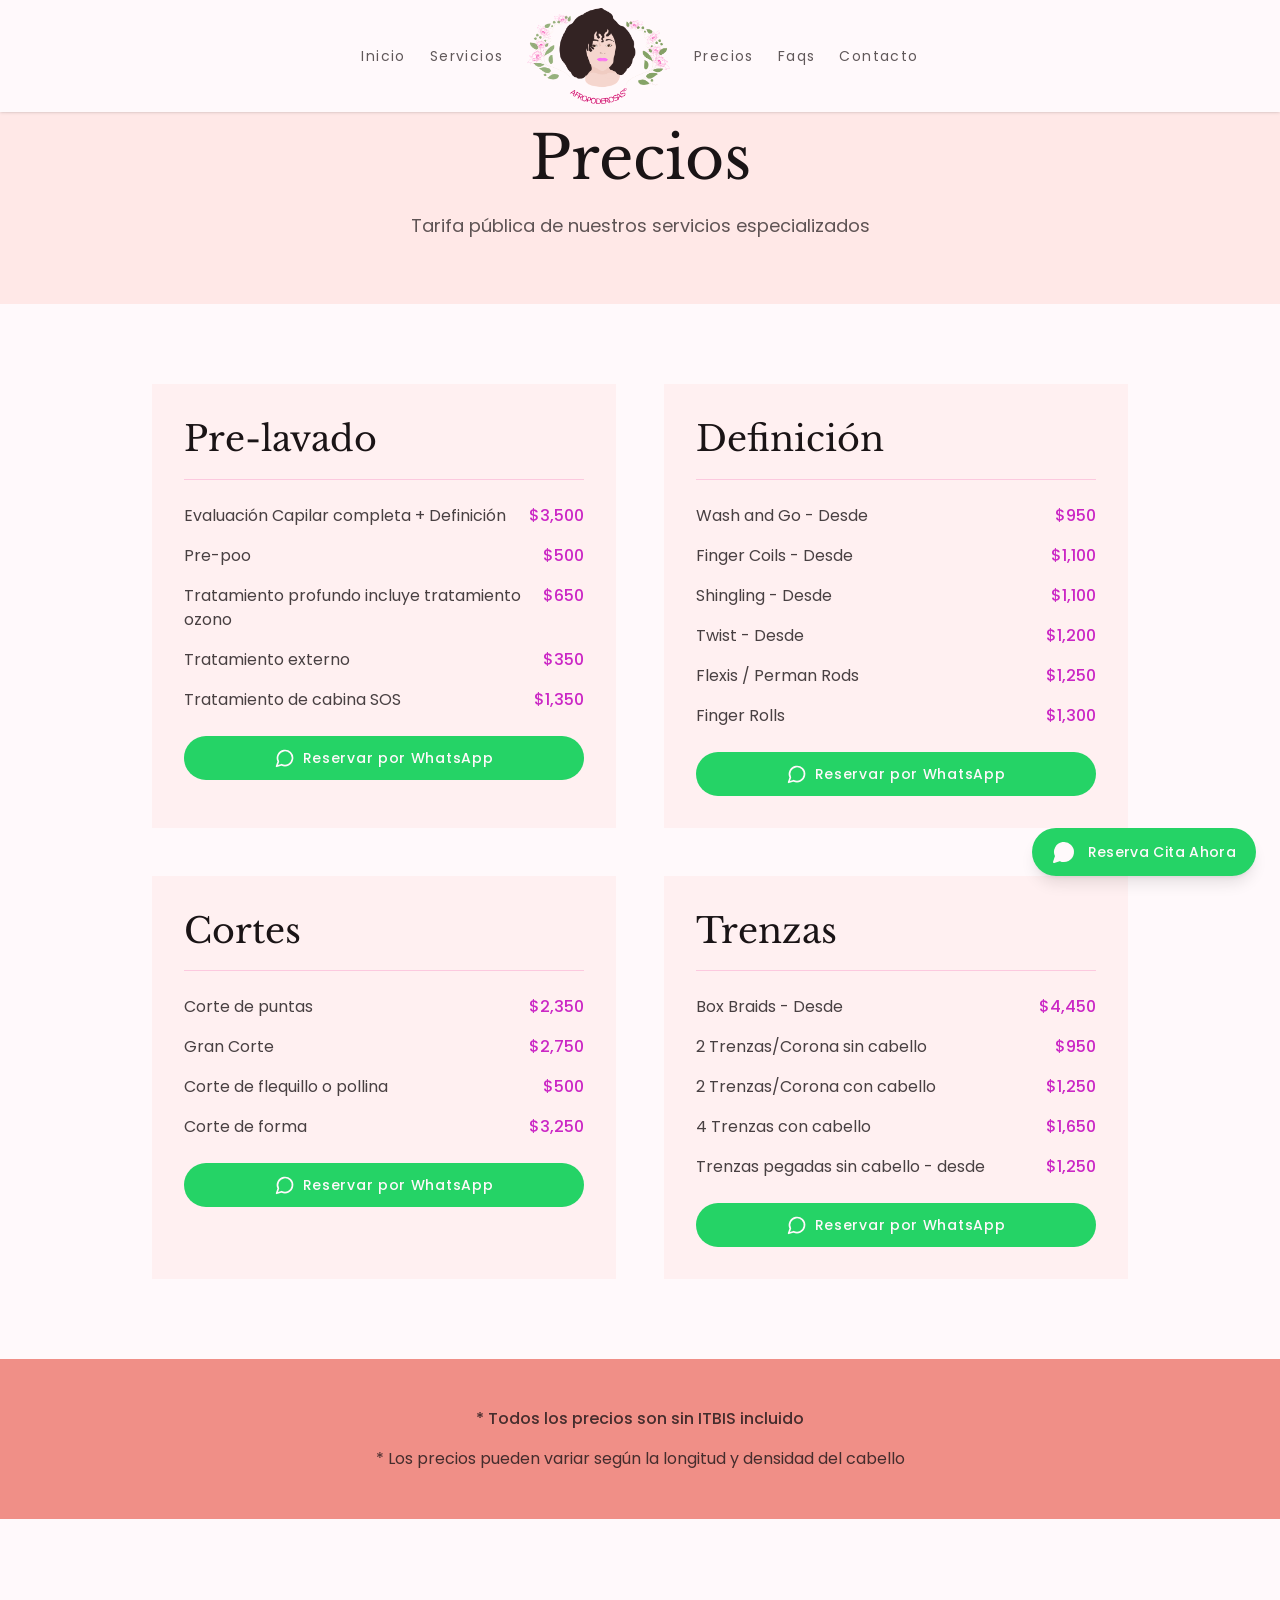
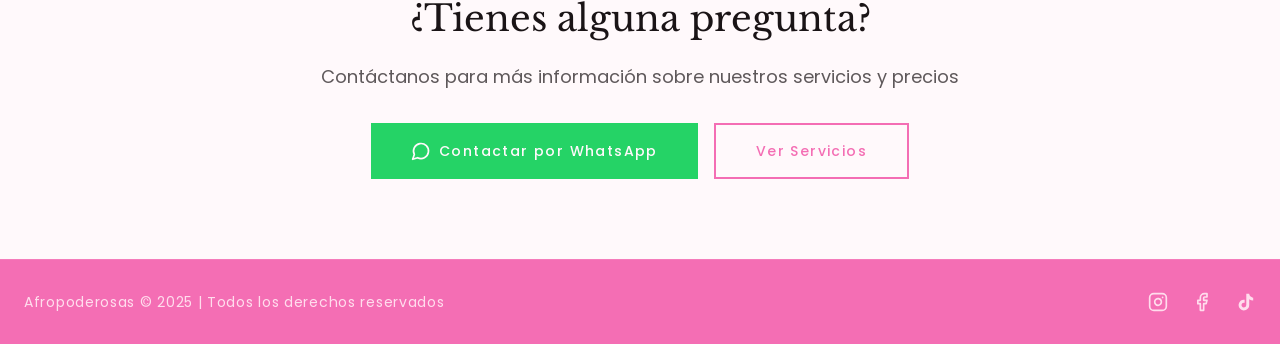
==== commit 58f417c6: "updating pricing next files" ====
--- a/precios/index.html
+++ b/precios/index.html
@@ -1 +1,272 @@
-<!DOCTYPE html><!--Xyy_btqOTNbgoNLv92Kq1--><html lang="es"><head><meta charSet="utf-8"/><meta name="viewport" content="width=device-width, initial-scale=1"/><link rel="stylesheet" href="/_next/static/chunks/69417cb5367908ad.css" data-precedence="next"/><link rel="preload" as="script" fetchPriority="low" href="/_next/static/chunks/2139e000f4b5d584.js"/><script src="/_next/static/chunks/8a8ef77865bda9e6.js" async=""></script><script src="/_next/static/chunks/023d923a37d494fc.js" async=""></script><script src="/_next/static/chunks/9ccad128ee45e4f6.js" async=""></script><script src="/_next/static/chunks/turbopack-28126ea70448defa.js" async=""></script><script src="/_next/static/chunks/ff1a16fafef87110.js" async=""></script><script src="/_next/static/chunks/247eb132b7f7b574.js" async=""></script><script src="/_next/static/chunks/e3c955c05cf6ad80.js" async=""></script><script src="/_next/static/chunks/7fd4a625c2e6667a.js" async=""></script><link rel="preload" href="https://fonts.googleapis.com/css2?family=Libre+Baskerville:wght@400;700&amp;family=Poppins:wght@300;400;500;600&amp;display=swap" as="style"/><link rel="preconnect" href="https://fonts.googleapis.com"/><link rel="preconnect" href="https://fonts.gstatic.com" crossorigin="anonymous"/><title>AFROPODEROSAS SALÓN | Belleza Afro &amp; Texturizado</title><meta name="description" content="Salón de belleza especializado en cabello afro y texturizado. Cultivamos el amor propio y la belleza natural. Trenzas, estilismo rizado, tratamientos capilares profesionales."/><meta name="keywords" content="cabello afro, trenzas, rizos, texturizado, salón de belleza, Dominican Republic"/><link href="https://fonts.googleapis.com/css2?family=Libre+Baskerville:wght@400;700&amp;family=Poppins:wght@300;400;500;600&amp;display=swap" rel="stylesheet"/><script src="/_next/static/chunks/a6dad97d9634a72d.js" noModule=""></script></head><body class="font-sans antialiased"><div hidden=""><!--$--><!--/$--></div><main class="min-h-screen bg-white"><header class="fixed top-0 left-0 right-0 z-50 bg-white/95 backdrop-blur-sm shadow-sm"><div class="max-w-7xl mx-auto px-6 py-2"><div class="flex items-center justify-center gap-6"><nav class="hidden md:flex items-center gap-6"><a class="text-sm tracking-widest transition-colors duration-300 font-sans text-foreground/70 hover:text-pink" href="/">Inicio</a><a class="text-sm tracking-widest transition-colors duration-300 font-sans text-foreground/70 hover:text-pink" href="/servicios/">Servicios</a></nav><a class="flex items-center justify-center" href="/"><img alt="Afropoderosas RD Logo" loading="lazy" width="200" height="100" decoding="async" data-nimg="1" class="h-24 w-auto" style="color:transparent" src="/images/image-20-2828-29.png"/></a><nav class="hidden md:flex items-center gap-6"><a class="text-sm tracking-widest transition-colors duration-300 font-sans text-foreground/70 hover:text-pink" href="/precios/">Precios</a><a class="text-sm tracking-widest transition-colors duration-300 font-sans text-foreground/70 hover:text-pink" href="/preguntas-frecuentes/">Faqs</a><a class="text-sm tracking-widest transition-colors duration-300 font-sans text-foreground/70 hover:text-pink" href="/#contacto">Contacto</a></nav><button class="md:hidden text-foreground p-2 absolute right-6" aria-label="Toggle menu"><svg xmlns="http://www.w3.org/2000/svg" width="24" height="24" viewBox="0 0 24 24" fill="none" stroke="currentColor" stroke-width="2" stroke-linecap="round" stroke-linejoin="round" class="lucide lucide-menu"><line x1="4" x2="20" y1="12" y2="12"></line><line x1="4" x2="20" y1="6" y2="6"></line><line x1="4" x2="20" y1="18" y2="18"></line></svg></button></div></div></header><section class="pt-32 pb-16 bg-blush"><div class="max-w-7xl mx-auto px-6 text-center"><h1 class="font-serif text-4xl md:text-5xl lg:text-6xl text-foreground mb-6">Precios</h1><p class="font-sans text-lg text-foreground/70 max-w-2xl mx-auto">Tarifa pública de nuestros servicios especializados</p></div></section><section class="py-20"><div class="max-w-5xl mx-auto px-6"><div class="grid md:grid-cols-2 gap-12"><div class="bg-blush/50 p-8 rounded-sm hover:shadow-lg transition-shadow duration-300"><h2 class="font-serif text-2xl md:text-[35px] text-foreground mb-6 pb-4 border-b border-pink/30">Pre-lavado</h2><ul class="space-y-4"><li class="flex justify-between items-start gap-4 font-sans text-base"><span class="text-foreground/80">Evaluación Capilar completa + Definición</span><span class="text-magenta font-medium whitespace-nowrap">$3,500</span></li><li class="flex justify-between items-start gap-4 font-sans text-base"><span class="text-foreground/80">Pre-poo</span><span class="text-magenta font-medium whitespace-nowrap">$500</span></li><li class="flex justify-between items-start gap-4 font-sans text-base"><span class="text-foreground/80">Tratamiento profundo incluye tratamiento ozono</span><span class="text-magenta font-medium whitespace-nowrap">$650</span></li><li class="flex justify-between items-start gap-4 font-sans text-base"><span class="text-foreground/80">Tratamiento externo</span><span class="text-magenta font-medium whitespace-nowrap">$350</span></li><li class="flex justify-between items-start gap-4 font-sans text-base"><span class="text-foreground/80">Tratamiento de cabina SOS</span><span class="text-magenta font-medium whitespace-nowrap">$1,350</span></li></ul><a target="_blank" rel="noopener noreferrer" class="mt-6 flex items-center justify-center gap-2 bg-[#25D366] hover:bg-[#128C7E] text-white font-sans font-medium px-6 py-3 rounded-full tracking-wider text-sm transition-all duration-300 hover:scale-105" href="https://wa.link/xdzrgq"><svg xmlns="http://www.w3.org/2000/svg" width="24" height="24" viewBox="0 0 24 24" fill="none" stroke="currentColor" stroke-width="2" stroke-linecap="round" stroke-linejoin="round" class="lucide lucide-message-circle w-5 h-5"><path d="M7.9 20A9 9 0 1 0 4 16.1L2 22Z"></path></svg>Reservar por WhatsApp</a></div><div class="bg-blush/50 p-8 rounded-sm hover:shadow-lg transition-shadow duration-300"><h2 class="font-serif text-2xl md:text-[35px] text-foreground mb-6 pb-4 border-b border-pink/30">Definición</h2><ul class="space-y-4"><li class="flex justify-between items-start gap-4 font-sans text-base"><span class="text-foreground/80">Wash and Go - Desde</span><span class="text-magenta font-medium whitespace-nowrap">$950</span></li><li class="flex justify-between items-start gap-4 font-sans text-base"><span class="text-foreground/80">Finger Coils - Desde</span><span class="text-magenta font-medium whitespace-nowrap">$1,100</span></li><li class="flex justify-between items-start gap-4 font-sans text-base"><span class="text-foreground/80">Shingling - Desde</span><span class="text-magenta font-medium whitespace-nowrap">$1,100</span></li><li class="flex justify-between items-start gap-4 font-sans text-base"><span class="text-foreground/80">Twist - Desde</span><span class="text-magenta font-medium whitespace-nowrap">$1,200</span></li><li class="flex justify-between items-start gap-4 font-sans text-base"><span class="text-foreground/80">Flexis / Perman Rods</span><span class="text-magenta font-medium whitespace-nowrap">$1,250</span></li><li class="flex justify-between items-start gap-4 font-sans text-base"><span class="text-foreground/80">Finger Rolls</span><span class="text-magenta font-medium whitespace-nowrap">$1,300</span></li></ul><a target="_blank" rel="noopener noreferrer" class="mt-6 flex items-center justify-center gap-2 bg-[#25D366] hover:bg-[#128C7E] text-white font-sans font-medium px-6 py-3 rounded-full tracking-wider text-sm transition-all duration-300 hover:scale-105" href="https://wa.link/xdzrgq"><svg xmlns="http://www.w3.org/2000/svg" width="24" height="24" viewBox="0 0 24 24" fill="none" stroke="currentColor" stroke-width="2" stroke-linecap="round" stroke-linejoin="round" class="lucide lucide-message-circle w-5 h-5"><path d="M7.9 20A9 9 0 1 0 4 16.1L2 22Z"></path></svg>Reservar por WhatsApp</a></div><div class="bg-blush/50 p-8 rounded-sm hover:shadow-lg transition-shadow duration-300"><h2 class="font-serif text-2xl md:text-[35px] text-foreground mb-6 pb-4 border-b border-pink/30">Cortes</h2><ul class="space-y-4"><li class="flex justify-between items-start gap-4 font-sans text-base"><span class="text-foreground/80">Corte de puntas</span><span class="text-magenta font-medium whitespace-nowrap">$2,350</span></li><li class="flex justify-between items-start gap-4 font-sans text-base"><span class="text-foreground/80">Gran Corte</span><span class="text-magenta font-medium whitespace-nowrap">$3,250</span></li><li class="flex justify-between items-start gap-4 font-sans text-base"><span class="text-foreground/80">Corte de flequillo o pollina</span><span class="text-magenta font-medium whitespace-nowrap">$500</span></li><li class="flex justify-between items-start gap-4 font-sans text-base"><span class="text-foreground/80">Corte de forma</span><span class="text-magenta font-medium whitespace-nowrap">$2,750</span></li></ul><a target="_blank" rel="noopener noreferrer" class="mt-6 flex items-center justify-center gap-2 bg-[#25D366] hover:bg-[#128C7E] text-white font-sans font-medium px-6 py-3 rounded-full tracking-wider text-sm transition-all duration-300 hover:scale-105" href="https://wa.link/xdzrgq"><svg xmlns="http://www.w3.org/2000/svg" width="24" height="24" viewBox="0 0 24 24" fill="none" stroke="currentColor" stroke-width="2" stroke-linecap="round" stroke-linejoin="round" class="lucide lucide-message-circle w-5 h-5"><path d="M7.9 20A9 9 0 1 0 4 16.1L2 22Z"></path></svg>Reservar por WhatsApp</a></div><div class="bg-blush/50 p-8 rounded-sm hover:shadow-lg transition-shadow duration-300"><h2 class="font-serif text-2xl md:text-[35px] text-foreground mb-6 pb-4 border-b border-pink/30">Trenzas</h2><ul class="space-y-4"><li class="flex justify-between items-start gap-4 font-sans text-base"><span class="text-foreground/80">Box Braids - Desde</span><span class="text-magenta font-medium whitespace-nowrap">$4,450</span></li><li class="flex justify-between items-start gap-4 font-sans text-base"><span class="text-foreground/80">2 Trenzas/Corona sin cabello</span><span class="text-magenta font-medium whitespace-nowrap">$950</span></li><li class="flex justify-between items-start gap-4 font-sans text-base"><span class="text-foreground/80">2 Trenzas/Corona con cabello</span><span class="text-magenta font-medium whitespace-nowrap">$1,250</span></li><li class="flex justify-between items-start gap-4 font-sans text-base"><span class="text-foreground/80">4 Trenzas con cabello</span><span class="text-magenta font-medium whitespace-nowrap">$1,650</span></li><li class="flex justify-between items-start gap-4 font-sans text-base"><span class="text-foreground/80">Trenzas pegadas sin cabello - desde</span><span class="text-magenta font-medium whitespace-nowrap">$1,250</span></li></ul><a target="_blank" rel="noopener noreferrer" class="mt-6 flex items-center justify-center gap-2 bg-[#25D366] hover:bg-[#128C7E] text-white font-sans font-medium px-6 py-3 rounded-full tracking-wider text-sm transition-all duration-300 hover:scale-105" href="https://wa.link/xdzrgq"><svg xmlns="http://www.w3.org/2000/svg" width="24" height="24" viewBox="0 0 24 24" fill="none" stroke="currentColor" stroke-width="2" stroke-linecap="round" stroke-linejoin="round" class="lucide lucide-message-circle w-5 h-5"><path d="M7.9 20A9 9 0 1 0 4 16.1L2 22Z"></path></svg>Reservar por WhatsApp</a></div></div></div></section><section class="py-12 bg-salmon"><div class="max-w-4xl mx-auto px-6 text-center"><p class="font-sans text-foreground/80 font-medium mb-4">* Todos los precios son sin ITBIS incluido</p><p class="font-sans text-foreground/80">* Los precios pueden variar según la longitud y densidad del cabello</p></div></section><section class="py-20 bg-white"><div class="max-w-4xl mx-auto px-6 text-center"><h2 class="font-serif text-3xl md:text-4xl text-foreground mb-6">¿Tienes alguna pregunta?</h2><p class="font-sans text-lg text-foreground/70 mb-8">Contáctanos para más información sobre nuestros servicios y precios</p><div class="flex flex-col sm:flex-row gap-4 justify-center"><a target="_blank" rel="noopener noreferrer" class="inline-flex items-center justify-center gap-2 bg-[#25D366] hover:bg-[#128C7E] text-white font-sans font-medium px-10 py-4 tracking-widest text-sm transition-all duration-300" href="https://wa.link/xdzrgq"><svg xmlns="http://www.w3.org/2000/svg" width="24" height="24" viewBox="0 0 24 24" fill="none" stroke="currentColor" stroke-width="2" stroke-linecap="round" stroke-linejoin="round" class="lucide lucide-message-circle w-5 h-5"><path d="M7.9 20A9 9 0 1 0 4 16.1L2 22Z"></path></svg>Contactar por WhatsApp</a><a class="inline-block border-2 border-pink text-pink hover:bg-pink hover:text-white font-sans font-medium px-10 py-4 tracking-widest text-sm transition-all duration-300" href="/servicios/">Ver Servicios</a></div></div></section><footer class="bg-pink border-t border-white/10"><div class="max-w-7xl mx-auto px-6 py-8"><div class="flex flex-col md:flex-row items-center justify-between gap-6"><p class="font-sans text-sm text-white/80 tracking-wider">Afropoderosas © 2025 | Todos los derechos reservados</p><div class="flex items-center gap-6"><a target="_blank" rel="noopener noreferrer" class="text-white/80 hover:text-white transition-colors duration-300" aria-label="Instagram" href="https://instagram.com/afropoderosas"><svg xmlns="http://www.w3.org/2000/svg" width="24" height="24" viewBox="0 0 24 24" fill="none" stroke="currentColor" stroke-width="2" stroke-linecap="round" stroke-linejoin="round" class="lucide lucide-instagram w-5 h-5"><rect width="20" height="20" x="2" y="2" rx="5" ry="5"></rect><path d="M16 11.37A4 4 0 1 1 12.63 8 4 4 0 0 1 16 11.37z"></path><line x1="17.5" x2="17.51" y1="6.5" y2="6.5"></line></svg></a><a target="_blank" rel="noopener noreferrer" class="text-white/80 hover:text-white transition-colors duration-300" aria-label="Facebook" href="https://www.facebook.com/afropoderosas/?locale=es_LA"><svg xmlns="http://www.w3.org/2000/svg" width="24" height="24" viewBox="0 0 24 24" fill="none" stroke="currentColor" stroke-width="2" stroke-linecap="round" stroke-linejoin="round" class="lucide lucide-facebook w-5 h-5"><path d="M18 2h-3a5 5 0 0 0-5 5v3H7v4h3v8h4v-8h3l1-4h-4V7a1 1 0 0 1 1-1h3z"></path></svg></a><a target="_blank" rel="noopener noreferrer" class="text-white/80 hover:text-white transition-colors duration-300" aria-label="TikTok" href="https://www.tiktok.com/@afropoderosas"><svg class="w-5 h-5" viewBox="0 0 24 24" fill="currentColor"><path d="M19.59 6.69a4.83 4.83 0 0 1-3.77-4.25V2h-3.45v13.67a2.89 2.89 0 0 1-5.2 1.74 2.89 2.89 0 0 1 2.31-4.64 2.93 2.93 0 0 1 .88.13V9.4a6.84 6.84 0 0 0-1-.05A6.33 6.33 0 0 0 5 20.1a6.34 6.34 0 0 0 10.86-4.43v-7a8.16 8.16 0 0 0 4.77 1.52v-3.4a4.85 4.85 0 0 1-1-.1z"></path></svg></a></div></div></div></footer></main><!--$--><!--/$--><a href="https://wa.link/xdzrgq" target="_blank" rel="noopener noreferrer" class="fixed bottom-6 right-6 z-50 flex items-center gap-3 bg-[#25D366] hover:bg-[#128C7E] text-white px-5 py-3 rounded-full shadow-lg hover:shadow-xl transition-all duration-300 hover:scale-105 group"><svg xmlns="http://www.w3.org/2000/svg" width="24" height="24" viewBox="0 0 24 24" fill="none" stroke="currentColor" stroke-width="2" stroke-linecap="round" stroke-linejoin="round" class="lucide lucide-message-circle w-6 h-6 fill-current"><path d="M7.9 20A9 9 0 1 0 4 16.1L2 22Z"></path></svg><span class="font-sans font-medium text-sm tracking-wide">Reserva Cita Ahora</span></a><script src="/_next/static/chunks/2139e000f4b5d584.js" id="_R_" async=""></script><script>(self.__next_f=self.__next_f||[]).push([0])</script><script>self.__next_f.push([1,"1:\"$Sreact.fragment\"\n2:I[39756,[\"/_next/static/chunks/ff1a16fafef87110.js\",\"/_next/static/chunks/247eb132b7f7b574.js\"],\"default\"]\n3:I[37457,[\"/_next/static/chunks/ff1a16fafef87110.js\",\"/_next/static/chunks/247eb132b7f7b574.js\"],\"default\"]\n4:I[15551,[\"/_next/static/chunks/e3c955c05cf6ad80.js\"],\"WhatsappWidget\"]\n5:I[13293,[\"/_next/static/chunks/e3c955c05cf6ad80.js\",\"/_next/static/chunks/ff1a16fafef87110.js\",\"/_next/static/chunks/7fd4a625c2e6667a.js\"],\"default\"]\n14:I[68027,[\"/_next/static/chunks/ff1a16fafef87110.js\",\"/_next/static/chunks/247eb132b7f7b574.js\"],\"default\"]\n:HL[\"/_next/static/chunks/69417cb5367908ad.css\",\"style\"]\n:HL[\"https://fonts.googleapis.com/css2?family=Libre+Baskerville:wght@400;700\u0026family=Poppins:wght@300;400;500;600\u0026display=swap\",\"style\"]\n"])</script><script>self.__next_f.push([1,"0:{\"P\":null,\"b\":\"Xyy_btqOTNbgoNLv92Kq1\",\"c\":[\"\",\"precios\",\"\"],\"q\":\"\",\"i\":false,\"f\":[[[\"\",{\"children\":[\"precios\",{\"children\":[\"__PAGE__\",{}]}]},\"$undefined\",\"$undefined\",true],[[\"$\",\"$1\",\"c\",{\"children\":[[[\"$\",\"link\",\"0\",{\"rel\":\"stylesheet\",\"href\":\"/_next/static/chunks/69417cb5367908ad.css\",\"precedence\":\"next\",\"crossOrigin\":\"$undefined\",\"nonce\":\"$undefined\"}],[\"$\",\"script\",\"script-0\",{\"src\":\"/_next/static/chunks/e3c955c05cf6ad80.js\",\"async\":true,\"nonce\":\"$undefined\"}]],[\"$\",\"html\",null,{\"lang\":\"es\",\"children\":[[\"$\",\"head\",null,{\"children\":[[\"$\",\"link\",null,{\"rel\":\"preconnect\",\"href\":\"https://fonts.googleapis.com\"}],[\"$\",\"link\",null,{\"rel\":\"preconnect\",\"href\":\"https://fonts.gstatic.com\",\"crossOrigin\":\"anonymous\"}],[\"$\",\"link\",null,{\"href\":\"https://fonts.googleapis.com/css2?family=Libre+Baskerville:wght@400;700\u0026family=Poppins:wght@300;400;500;600\u0026display=swap\",\"rel\":\"stylesheet\"}]]}],[\"$\",\"body\",null,{\"className\":\"font-sans antialiased\",\"children\":[[\"$\",\"$L2\",null,{\"parallelRouterKey\":\"children\",\"error\":\"$undefined\",\"errorStyles\":\"$undefined\",\"errorScripts\":\"$undefined\",\"template\":[\"$\",\"$L3\",null,{}],\"templateStyles\":\"$undefined\",\"templateScripts\":\"$undefined\",\"notFound\":[[[\"$\",\"title\",null,{\"children\":\"404: This page could not be found.\"}],[\"$\",\"div\",null,{\"style\":{\"fontFamily\":\"system-ui,\\\"Segoe UI\\\",Roboto,Helvetica,Arial,sans-serif,\\\"Apple Color Emoji\\\",\\\"Segoe UI Emoji\\\"\",\"height\":\"100vh\",\"textAlign\":\"center\",\"display\":\"flex\",\"flexDirection\":\"column\",\"alignItems\":\"center\",\"justifyContent\":\"center\"},\"children\":[\"$\",\"div\",null,{\"children\":[[\"$\",\"style\",null,{\"dangerouslySetInnerHTML\":{\"__html\":\"body{color:#000;background:#fff;margin:0}.next-error-h1{border-right:1px solid rgba(0,0,0,.3)}@media (prefers-color-scheme:dark){body{color:#fff;background:#000}.next-error-h1{border-right:1px solid rgba(255,255,255,.3)}}\"}}],[\"$\",\"h1\",null,{\"className\":\"next-error-h1\",\"style\":{\"display\":\"inline-block\",\"margin\":\"0 20px 0 0\",\"padding\":\"0 23px 0 0\",\"fontSize\":24,\"fontWeight\":500,\"verticalAlign\":\"top\",\"lineHeight\":\"49px\"},\"children\":404}],[\"$\",\"div\",null,{\"style\":{\"display\":\"inline-block\"},\"children\":[\"$\",\"h2\",null,{\"style\":{\"fontSize\":14,\"fontWeight\":400,\"lineHeight\":\"49px\",\"margin\":0},\"children\":\"This page could not be found.\"}]}]]}]}]],[]],\"forbidden\":\"$undefined\",\"unauthorized\":\"$undefined\"}],[\"$\",\"$L4\",null,{}]]}]]}]]}],{\"children\":[[\"$\",\"$1\",\"c\",{\"children\":[null,[\"$\",\"$L2\",null,{\"parallelRouterKey\":\"children\",\"error\":\"$undefined\",\"errorStyles\":\"$undefined\",\"errorScripts\":\"$undefined\",\"template\":[\"$\",\"$L3\",null,{}],\"templateStyles\":\"$undefined\",\"templateScripts\":\"$undefined\",\"notFound\":\"$undefined\",\"forbidden\":\"$undefined\",\"unauthorized\":\"$undefined\"}]]}],{\"children\":[[\"$\",\"$1\",\"c\",{\"children\":[[\"$\",\"main\",null,{\"className\":\"min-h-screen bg-white\",\"children\":[[\"$\",\"$L5\",null,{}],[\"$\",\"section\",null,{\"className\":\"pt-32 pb-16 bg-blush\",\"children\":[\"$\",\"div\",null,{\"className\":\"max-w-7xl mx-auto px-6 text-center\",\"children\":[[\"$\",\"h1\",null,{\"className\":\"font-serif text-4xl md:text-5xl lg:text-6xl text-foreground mb-6\",\"children\":\"Precios\"}],[\"$\",\"p\",null,{\"className\":\"font-sans text-lg text-foreground/70 max-w-2xl mx-auto\",\"children\":\"Tarifa pública de nuestros servicios especializados\"}]]}]}],[\"$\",\"section\",null,{\"className\":\"py-20\",\"children\":[\"$\",\"div\",null,{\"className\":\"max-w-5xl mx-auto px-6\",\"children\":[\"$\",\"div\",null,{\"className\":\"grid md:grid-cols-2 gap-12\",\"children\":[[\"$\",\"div\",\"0\",{\"className\":\"bg-blush/50 p-8 rounded-sm hover:shadow-lg transition-shadow duration-300\",\"children\":[[\"$\",\"h2\",null,{\"className\":\"font-serif text-2xl md:text-[35px] text-foreground mb-6 pb-4 border-b border-pink/30\",\"children\":\"Pre-lavado\"}],[\"$\",\"ul\",null,{\"className\":\"space-y-4\",\"children\":[[\"$\",\"li\",\"0\",{\"className\":\"flex justify-between items-start gap-4 font-sans text-base\",\"children\":[[\"$\",\"span\",null,{\"className\":\"text-foreground/80\",\"children\":\"Evaluación Capilar completa + Definición\"}],[\"$\",\"span\",null,{\"className\":\"text-magenta font-medium whitespace-nowrap\",\"children\":\"$$3,500\"}]]}],[\"$\",\"li\",\"1\",{\"className\":\"flex justify-between items-start gap-4 font-sans text-base\",\"children\":[[\"$\",\"span\",null,{\"className\":\"text-foreground/80\",\"children\":\"Pre-poo\"}],[\"$\",\"span\",null,{\"className\":\"text-magenta font-medium whitespace-nowrap\",\"children\":\"$$500\"}]]}],[\"$\",\"li\",\"2\",{\"className\":\"flex justify-between items-start gap-4 font-sans text-base\",\"children\":[[\"$\",\"span\",null,{\"className\":\"text-foreground/80\",\"children\":\"Tratamiento profundo incluye tratamiento ozono\"}],[\"$\",\"span\",null,{\"className\":\"text-magenta font-medium whitespace-nowrap\",\"children\":\"$$650\"}]]}],[\"$\",\"li\",\"3\",{\"className\":\"flex justify-between items-start gap-4 font-sans text-base\",\"children\":[\"$L6\",\"$L7\"]}],\"$L8\"]}],\"$L9\"]}],\"$La\",\"$Lb\",\"$Lc\"]}]}]}],\"$Ld\",\"$Le\",\"$Lf\"]}],[\"$L10\",\"$L11\"],\"$L12\"]}],{},null,false,false]},null,false,false]},null,false,false],\"$L13\",false]],\"m\":\"$undefined\",\"G\":[\"$14\",[]],\"S\":true}\n"])</script><script>self.__next_f.push([1,"15:I[22016,[\"/_next/static/chunks/e3c955c05cf6ad80.js\",\"/_next/static/chunks/ff1a16fafef87110.js\",\"/_next/static/chunks/7fd4a625c2e6667a.js\"],\"\"]\n16:I[97367,[\"/_next/static/chunks/ff1a16fafef87110.js\",\"/_next/static/chunks/247eb132b7f7b574.js\"],\"OutletBoundary\"]\n17:\"$Sreact.suspense\"\n19:I[97367,[\"/_next/static/chunks/ff1a16fafef87110.js\",\"/_next/static/chunks/247eb132b7f7b574.js\"],\"ViewportBoundary\"]\n1b:I[97367,[\"/_next/static/chunks/ff1a16fafef87110.js\",\"/_next/static/chunks/247eb132b7f7b574.js\"],\"MetadataBoundary\"]\n6:[\"$\",\"span\",null,{\"className\":\"text-foreground/80\",\"children\":\"Tratamiento externo\"}]\n7:[\"$\",\"span\",null,{\"className\":\"text-magenta font-medium whitespace-nowrap\",\"children\":\"$$350\"}]\n8:[\"$\",\"li\",\"4\",{\"className\":\"flex justify-between items-start gap-4 font-sans text-base\",\"children\":[[\"$\",\"span\",null,{\"className\":\"text-foreground/80\",\"children\":\"Tratamiento de cabina SOS\"}],[\"$\",\"span\",null,{\"className\":\"text-magenta font-medium whitespace-nowrap\",\"children\":\"$$1,350\"}]]}]\n9:[\"$\",\"$L15\",null,{\"href\":\"https://wa.link/xdzrgq\",\"target\":\"_blank\",\"rel\":\"noopener noreferrer\",\"className\":\"mt-6 flex items-center justify-center gap-2 bg-[#25D366] hover:bg-[#128C7E] text-white font-sans font-medium px-6 py-3 rounded-full tracking-wider text-sm transition-all duration-300 hover:scale-105\",\"children\":[[\"$\",\"svg\",null,{\"ref\":\"$undefined\",\"xmlns\":\"http://www.w3.org/2000/svg\",\"width\":24,\"height\":24,\"viewBox\":\"0 0 24 24\",\"fill\":\"none\",\"stroke\":\"currentColor\",\"strokeWidth\":2,\"strokeLinecap\":\"round\",\"strokeLinejoin\":\"round\",\"className\":\"lucide lucide-message-circle w-5 h-5\",\"children\":[[\"$\",\"path\",\"vv11sd\",{\"d\":\"M7.9 20A9 9 0 1 0 4 16.1L2 22Z\"}],\"$undefined\"]}],\"Reservar por WhatsApp\"]}]\n"])</script><script>self.__next_f.push([1,"a:[\"$\",\"div\",\"1\",{\"className\":\"bg-blush/50 p-8 rounded-sm hover:shadow-lg transition-shadow duration-300\",\"children\":[[\"$\",\"h2\",null,{\"className\":\"font-serif text-2xl md:text-[35px] text-foreground mb-6 pb-4 border-b border-pink/30\",\"children\":\"Definición\"}],[\"$\",\"ul\",null,{\"className\":\"space-y-4\",\"children\":[[\"$\",\"li\",\"0\",{\"className\":\"flex justify-between items-start gap-4 font-sans text-base\",\"children\":[[\"$\",\"span\",null,{\"className\":\"text-foreground/80\",\"children\":\"Wash and Go - Desde\"}],[\"$\",\"span\",null,{\"className\":\"text-magenta font-medium whitespace-nowrap\",\"children\":\"$$950\"}]]}],[\"$\",\"li\",\"1\",{\"className\":\"flex justify-between items-start gap-4 font-sans text-base\",\"children\":[[\"$\",\"span\",null,{\"className\":\"text-foreground/80\",\"children\":\"Finger Coils - Desde\"}],[\"$\",\"span\",null,{\"className\":\"text-magenta font-medium whitespace-nowrap\",\"children\":\"$$1,100\"}]]}],[\"$\",\"li\",\"2\",{\"className\":\"flex justify-between items-start gap-4 font-sans text-base\",\"children\":[[\"$\",\"span\",null,{\"className\":\"text-foreground/80\",\"children\":\"Shingling - Desde\"}],[\"$\",\"span\",null,{\"className\":\"text-magenta font-medium whitespace-nowrap\",\"children\":\"$$1,100\"}]]}],[\"$\",\"li\",\"3\",{\"className\":\"flex justify-between items-start gap-4 font-sans text-base\",\"children\":[[\"$\",\"span\",null,{\"className\":\"text-foreground/80\",\"children\":\"Twist - Desde\"}],[\"$\",\"span\",null,{\"className\":\"text-magenta font-medium whitespace-nowrap\",\"children\":\"$$1,200\"}]]}],[\"$\",\"li\",\"4\",{\"className\":\"flex justify-between items-start gap-4 font-sans text-base\",\"children\":[[\"$\",\"span\",null,{\"className\":\"text-foreground/80\",\"children\":\"Flexis / Perman Rods\"}],[\"$\",\"span\",null,{\"className\":\"text-magenta font-medium whitespace-nowrap\",\"children\":\"$$1,250\"}]]}],[\"$\",\"li\",\"5\",{\"className\":\"flex justify-between items-start gap-4 font-sans text-base\",\"children\":[[\"$\",\"span\",null,{\"className\":\"text-foreground/80\",\"children\":\"Finger Rolls\"}],[\"$\",\"span\",null,{\"className\":\"text-magenta font-medium whitespace-nowrap\",\"children\":\"$$1,300\"}]]}]]}],[\"$\",\"$L15\",null,{\"href\":\"https://wa.link/xdzrgq\",\"target\":\"_blank\",\"rel\":\"noopener noreferrer\",\"className\":\"mt-6 flex items-center justify-center gap-2 bg-[#25D366] hover:bg-[#128C7E] text-white font-sans font-medium px-6 py-3 rounded-full tracking-wider text-sm transition-all duration-300 hover:scale-105\",\"children\":[[\"$\",\"svg\",null,{\"ref\":\"$undefined\",\"xmlns\":\"http://www.w3.org/2000/svg\",\"width\":24,\"height\":24,\"viewBox\":\"0 0 24 24\",\"fill\":\"none\",\"stroke\":\"currentColor\",\"strokeWidth\":2,\"strokeLinecap\":\"round\",\"strokeLinejoin\":\"round\",\"className\":\"lucide lucide-message-circle w-5 h-5\",\"children\":[[\"$\",\"path\",\"vv11sd\",{\"d\":\"M7.9 20A9 9 0 1 0 4 16.1L2 22Z\"}],\"$undefined\"]}],\"Reservar por WhatsApp\"]}]]}]\n"])</script><script>self.__next_f.push([1,"b:[\"$\",\"div\",\"2\",{\"className\":\"bg-blush/50 p-8 rounded-sm hover:shadow-lg transition-shadow duration-300\",\"children\":[[\"$\",\"h2\",null,{\"className\":\"font-serif text-2xl md:text-[35px] text-foreground mb-6 pb-4 border-b border-pink/30\",\"children\":\"Cortes\"}],[\"$\",\"ul\",null,{\"className\":\"space-y-4\",\"children\":[[\"$\",\"li\",\"0\",{\"className\":\"flex justify-between items-start gap-4 font-sans text-base\",\"children\":[[\"$\",\"span\",null,{\"className\":\"text-foreground/80\",\"children\":\"Corte de puntas\"}],[\"$\",\"span\",null,{\"className\":\"text-magenta font-medium whitespace-nowrap\",\"children\":\"$$2,350\"}]]}],[\"$\",\"li\",\"1\",{\"className\":\"flex justify-between items-start gap-4 font-sans text-base\",\"children\":[[\"$\",\"span\",null,{\"className\":\"text-foreground/80\",\"children\":\"Gran Corte\"}],[\"$\",\"span\",null,{\"className\":\"text-magenta font-medium whitespace-nowrap\",\"children\":\"$$3,250\"}]]}],[\"$\",\"li\",\"2\",{\"className\":\"flex justify-between items-start gap-4 font-sans text-base\",\"children\":[[\"$\",\"span\",null,{\"className\":\"text-foreground/80\",\"children\":\"Corte de flequillo o pollina\"}],[\"$\",\"span\",null,{\"className\":\"text-magenta font-medium whitespace-nowrap\",\"children\":\"$$500\"}]]}],[\"$\",\"li\",\"3\",{\"className\":\"flex justify-between items-start gap-4 font-sans text-base\",\"children\":[[\"$\",\"span\",null,{\"className\":\"text-foreground/80\",\"children\":\"Corte de forma\"}],[\"$\",\"span\",null,{\"className\":\"text-magenta font-medium whitespace-nowrap\",\"children\":\"$$2,750\"}]]}]]}],[\"$\",\"$L15\",null,{\"href\":\"https://wa.link/xdzrgq\",\"target\":\"_blank\",\"rel\":\"noopener noreferrer\",\"className\":\"mt-6 flex items-center justify-center gap-2 bg-[#25D366] hover:bg-[#128C7E] text-white font-sans font-medium px-6 py-3 rounded-full tracking-wider text-sm transition-all duration-300 hover:scale-105\",\"children\":[[\"$\",\"svg\",null,{\"ref\":\"$undefined\",\"xmlns\":\"http://www.w3.org/2000/svg\",\"width\":24,\"height\":24,\"viewBox\":\"0 0 24 24\",\"fill\":\"none\",\"stroke\":\"currentColor\",\"strokeWidth\":2,\"strokeLinecap\":\"round\",\"strokeLinejoin\":\"round\",\"className\":\"lucide lucide-message-circle w-5 h-5\",\"children\":[[\"$\",\"path\",\"vv11sd\",{\"d\":\"M7.9 20A9 9 0 1 0 4 16.1L2 22Z\"}],\"$undefined\"]}],\"Reservar por WhatsApp\"]}]]}]\n"])</script><script>self.__next_f.push([1,"c:[\"$\",\"div\",\"3\",{\"className\":\"bg-blush/50 p-8 rounded-sm hover:shadow-lg transition-shadow duration-300\",\"children\":[[\"$\",\"h2\",null,{\"className\":\"font-serif text-2xl md:text-[35px] text-foreground mb-6 pb-4 border-b border-pink/30\",\"children\":\"Trenzas\"}],[\"$\",\"ul\",null,{\"className\":\"space-y-4\",\"children\":[[\"$\",\"li\",\"0\",{\"className\":\"flex justify-between items-start gap-4 font-sans text-base\",\"children\":[[\"$\",\"span\",null,{\"className\":\"text-foreground/80\",\"children\":\"Box Braids - Desde\"}],[\"$\",\"span\",null,{\"className\":\"text-magenta font-medium whitespace-nowrap\",\"children\":\"$$4,450\"}]]}],[\"$\",\"li\",\"1\",{\"className\":\"flex justify-between items-start gap-4 font-sans text-base\",\"children\":[[\"$\",\"span\",null,{\"className\":\"text-foreground/80\",\"children\":\"2 Trenzas/Corona sin cabello\"}],[\"$\",\"span\",null,{\"className\":\"text-magenta font-medium whitespace-nowrap\",\"children\":\"$$950\"}]]}],[\"$\",\"li\",\"2\",{\"className\":\"flex justify-between items-start gap-4 font-sans text-base\",\"children\":[[\"$\",\"span\",null,{\"className\":\"text-foreground/80\",\"children\":\"2 Trenzas/Corona con cabello\"}],[\"$\",\"span\",null,{\"className\":\"text-magenta font-medium whitespace-nowrap\",\"children\":\"$$1,250\"}]]}],[\"$\",\"li\",\"3\",{\"className\":\"flex justify-between items-start gap-4 font-sans text-base\",\"children\":[[\"$\",\"span\",null,{\"className\":\"text-foreground/80\",\"children\":\"4 Trenzas con cabello\"}],[\"$\",\"span\",null,{\"className\":\"text-magenta font-medium whitespace-nowrap\",\"children\":\"$$1,650\"}]]}],[\"$\",\"li\",\"4\",{\"className\":\"flex justify-between items-start gap-4 font-sans text-base\",\"children\":[[\"$\",\"span\",null,{\"className\":\"text-foreground/80\",\"children\":\"Trenzas pegadas sin cabello - desde\"}],[\"$\",\"span\",null,{\"className\":\"text-magenta font-medium whitespace-nowrap\",\"children\":\"$$1,250\"}]]}]]}],[\"$\",\"$L15\",null,{\"href\":\"https://wa.link/xdzrgq\",\"target\":\"_blank\",\"rel\":\"noopener noreferrer\",\"className\":\"mt-6 flex items-center justify-center gap-2 bg-[#25D366] hover:bg-[#128C7E] text-white font-sans font-medium px-6 py-3 rounded-full tracking-wider text-sm transition-all duration-300 hover:scale-105\",\"children\":[[\"$\",\"svg\",null,{\"ref\":\"$undefined\",\"xmlns\":\"http://www.w3.org/2000/svg\",\"width\":24,\"height\":24,\"viewBox\":\"0 0 24 24\",\"fill\":\"none\",\"stroke\":\"currentColor\",\"strokeWidth\":2,\"strokeLinecap\":\"round\",\"strokeLinejoin\":\"round\",\"className\":\"lucide lucide-message-circle w-5 h-5\",\"children\":[[\"$\",\"path\",\"vv11sd\",{\"d\":\"M7.9 20A9 9 0 1 0 4 16.1L2 22Z\"}],\"$undefined\"]}],\"Reservar por WhatsApp\"]}]]}]\n"])</script><script>self.__next_f.push([1,"d:[\"$\",\"section\",null,{\"className\":\"py-12 bg-salmon\",\"children\":[\"$\",\"div\",null,{\"className\":\"max-w-4xl mx-auto px-6 text-center\",\"children\":[[\"$\",\"p\",null,{\"className\":\"font-sans text-foreground/80 font-medium mb-4\",\"children\":\"* Todos los precios son sin ITBIS incluido\"}],[\"$\",\"p\",null,{\"className\":\"font-sans text-foreground/80\",\"children\":\"* Los precios pueden variar según la longitud y densidad del cabello\"}]]}]}]\n"])</script><script>self.__next_f.push([1,"e:[\"$\",\"section\",null,{\"className\":\"py-20 bg-white\",\"children\":[\"$\",\"div\",null,{\"className\":\"max-w-4xl mx-auto px-6 text-center\",\"children\":[[\"$\",\"h2\",null,{\"className\":\"font-serif text-3xl md:text-4xl text-foreground mb-6\",\"children\":\"¿Tienes alguna pregunta?\"}],[\"$\",\"p\",null,{\"className\":\"font-sans text-lg text-foreground/70 mb-8\",\"children\":\"Contáctanos para más información sobre nuestros servicios y precios\"}],[\"$\",\"div\",null,{\"className\":\"flex flex-col sm:flex-row gap-4 justify-center\",\"children\":[[\"$\",\"$L15\",null,{\"href\":\"https://wa.link/xdzrgq\",\"target\":\"_blank\",\"rel\":\"noopener noreferrer\",\"className\":\"inline-flex items-center justify-center gap-2 bg-[#25D366] hover:bg-[#128C7E] text-white font-sans font-medium px-10 py-4 tracking-widest text-sm transition-all duration-300\",\"children\":[[\"$\",\"svg\",null,{\"ref\":\"$undefined\",\"xmlns\":\"http://www.w3.org/2000/svg\",\"width\":24,\"height\":24,\"viewBox\":\"0 0 24 24\",\"fill\":\"none\",\"stroke\":\"currentColor\",\"strokeWidth\":2,\"strokeLinecap\":\"round\",\"strokeLinejoin\":\"round\",\"className\":\"lucide lucide-message-circle w-5 h-5\",\"children\":[[\"$\",\"path\",\"vv11sd\",{\"d\":\"M7.9 20A9 9 0 1 0 4 16.1L2 22Z\"}],\"$undefined\"]}],\"Contactar por WhatsApp\"]}],[\"$\",\"$L15\",null,{\"href\":\"/servicios\",\"className\":\"inline-block border-2 border-pink text-pink hover:bg-pink hover:text-white font-sans font-medium px-10 py-4 tracking-widest text-sm transition-all duration-300\",\"children\":\"Ver Servicios\"}]]}]]}]}]\n"])</script><script>self.__next_f.push([1,"f:[\"$\",\"footer\",null,{\"className\":\"bg-pink border-t border-white/10\",\"children\":[\"$\",\"div\",null,{\"className\":\"max-w-7xl mx-auto px-6 py-8\",\"children\":[\"$\",\"div\",null,{\"className\":\"flex flex-col md:flex-row items-center justify-between gap-6\",\"children\":[[\"$\",\"p\",null,{\"className\":\"font-sans text-sm text-white/80 tracking-wider\",\"children\":\"Afropoderosas © 2025 | Todos los derechos reservados\"}],[\"$\",\"div\",null,{\"className\":\"flex items-center gap-6\",\"children\":[[\"$\",\"$L15\",\"Instagram\",{\"href\":\"https://instagram.com/afropoderosas\",\"target\":\"_blank\",\"rel\":\"noopener noreferrer\",\"className\":\"text-white/80 hover:text-white transition-colors duration-300\",\"aria-label\":\"Instagram\",\"children\":[\"$\",\"svg\",null,{\"ref\":\"$undefined\",\"xmlns\":\"http://www.w3.org/2000/svg\",\"width\":24,\"height\":24,\"viewBox\":\"0 0 24 24\",\"fill\":\"none\",\"stroke\":\"currentColor\",\"strokeWidth\":2,\"strokeLinecap\":\"round\",\"strokeLinejoin\":\"round\",\"className\":\"lucide lucide-instagram w-5 h-5\",\"children\":[[\"$\",\"rect\",\"2e1cvw\",{\"width\":\"20\",\"height\":\"20\",\"x\":\"2\",\"y\":\"2\",\"rx\":\"5\",\"ry\":\"5\"}],[\"$\",\"path\",\"9exkf1\",{\"d\":\"M16 11.37A4 4 0 1 1 12.63 8 4 4 0 0 1 16 11.37z\"}],[\"$\",\"line\",\"r4j83e\",{\"x1\":\"17.5\",\"x2\":\"17.51\",\"y1\":\"6.5\",\"y2\":\"6.5\"}],\"$undefined\"]}]}],[\"$\",\"$L15\",\"Facebook\",{\"href\":\"https://www.facebook.com/afropoderosas/?locale=es_LA\",\"target\":\"_blank\",\"rel\":\"noopener noreferrer\",\"className\":\"text-white/80 hover:text-white transition-colors duration-300\",\"aria-label\":\"Facebook\",\"children\":[\"$\",\"svg\",null,{\"ref\":\"$undefined\",\"xmlns\":\"http://www.w3.org/2000/svg\",\"width\":24,\"height\":24,\"viewBox\":\"0 0 24 24\",\"fill\":\"none\",\"stroke\":\"currentColor\",\"strokeWidth\":2,\"strokeLinecap\":\"round\",\"strokeLinejoin\":\"round\",\"className\":\"lucide lucide-facebook w-5 h-5\",\"children\":[[\"$\",\"path\",\"1jg4f8\",{\"d\":\"M18 2h-3a5 5 0 0 0-5 5v3H7v4h3v8h4v-8h3l1-4h-4V7a1 1 0 0 1 1-1h3z\"}],\"$undefined\"]}]}],[\"$\",\"$L15\",\"TikTok\",{\"href\":\"https://www.tiktok.com/@afropoderosas\",\"target\":\"_blank\",\"rel\":\"noopener noreferrer\",\"className\":\"text-white/80 hover:text-white transition-colors duration-300\",\"aria-label\":\"TikTok\",\"children\":[\"$\",\"svg\",null,{\"className\":\"w-5 h-5\",\"viewBox\":\"0 0 24 24\",\"fill\":\"currentColor\",\"children\":[\"$\",\"path\",null,{\"d\":\"M19.59 6.69a4.83 4.83 0 0 1-3.77-4.25V2h-3.45v13.67a2.89 2.89 0 0 1-5.2 1.74 2.89 2.89 0 0 1 2.31-4.64 2.93 2.93 0 0 1 .88.13V9.4a6.84 6.84 0 0 0-1-.05A6.33 6.33 0 0 0 5 20.1a6.34 6.34 0 0 0 10.86-4.43v-7a8.16 8.16 0 0 0 4.77 1.52v-3.4a4.85 4.85 0 0 1-1-.1z\"}]}]}]]}]]}]}]}]\n"])</script><script>self.__next_f.push([1,"10:[\"$\",\"script\",\"script-0\",{\"src\":\"/_next/static/chunks/ff1a16fafef87110.js\",\"async\":true,\"nonce\":\"$undefined\"}]\n11:[\"$\",\"script\",\"script-1\",{\"src\":\"/_next/static/chunks/7fd4a625c2e6667a.js\",\"async\":true,\"nonce\":\"$undefined\"}]\n12:[\"$\",\"$L16\",null,{\"children\":[\"$\",\"$17\",null,{\"name\":\"Next.MetadataOutlet\",\"children\":\"$@18\"}]}]\n13:[\"$\",\"$1\",\"h\",{\"children\":[null,[\"$\",\"$L19\",null,{\"children\":\"$@1a\"}],[\"$\",\"div\",null,{\"hidden\":true,\"children\":[\"$\",\"$L1b\",null,{\"children\":[\"$\",\"$17\",null,{\"name\":\"Next.Metadata\",\"children\":\"$@1c\"}]}]}],null]}]\n"])</script><script>self.__next_f.push([1,"1a:[[\"$\",\"meta\",\"0\",{\"charSet\":\"utf-8\"}],[\"$\",\"meta\",\"1\",{\"name\":\"viewport\",\"content\":\"width=device-width, initial-scale=1\"}]]\n"])</script><script>self.__next_f.push([1,"1c:[[\"$\",\"title\",\"0\",{\"children\":\"AFROPODEROSAS SALÓN | Belleza Afro \u0026 Texturizado\"}],[\"$\",\"meta\",\"1\",{\"name\":\"description\",\"content\":\"Salón de belleza especializado en cabello afro y texturizado. Cultivamos el amor propio y la belleza natural. Trenzas, estilismo rizado, tratamientos capilares profesionales.\"}],[\"$\",\"meta\",\"2\",{\"name\":\"keywords\",\"content\":\"cabello afro, trenzas, rizos, texturizado, salón de belleza, Dominican Republic\"}]]\n18:null\n"])</script></body></html>+<!DOCTYPE html><!--Xyy_btqOTNbgoNLv92Kq1-->
+<html lang="es">
+
+<head>
+    <meta charSet="utf-8" />
+    <meta name="viewport" content="width=device-width, initial-scale=1" />
+    <link rel="stylesheet" href="/_next/static/chunks/69417cb5367908ad.css" data-precedence="next" />
+    <link rel="preload" as="script" fetchPriority="low" href="/_next/static/chunks/2139e000f4b5d584.js" />
+    <script src="/_next/static/chunks/8a8ef77865bda9e6.js" async=""></script>
+    <script src="/_next/static/chunks/023d923a37d494fc.js" async=""></script>
+    <script src="/_next/static/chunks/9ccad128ee45e4f6.js" async=""></script>
+    <script src="/_next/static/chunks/turbopack-28126ea70448defa.js" async=""></script>
+    <script src="/_next/static/chunks/ff1a16fafef87110.js" async=""></script>
+    <script src="/_next/static/chunks/247eb132b7f7b574.js" async=""></script>
+    <script src="/_next/static/chunks/e3c955c05cf6ad80.js" async=""></script>
+    <script src="/_next/static/chunks/7fd4a625c2e6667a.js" async=""></script>
+    <link rel="preload"
+        href="https://fonts.googleapis.com/css2?family=Libre+Baskerville:wght@400;700&amp;family=Poppins:wght@300;400;500;600&amp;display=swap"
+        as="style" />
+    <link rel="preconnect" href="https://fonts.googleapis.com" />
+    <link rel="preconnect" href="https://fonts.gstatic.com" crossorigin="anonymous" />
+    <title>AFROPODEROSAS SALÓN | Belleza Afro &amp; Texturizado</title>
+    <meta name="description"
+        content="Salón de belleza especializado en cabello afro y texturizado. Cultivamos el amor propio y la belleza natural. Trenzas, estilismo rizado, tratamientos capilares profesionales." />
+    <meta name="keywords" content="cabello afro, trenzas, rizos, texturizado, salón de belleza, Dominican Republic" />
+    <link
+        href="https://fonts.googleapis.com/css2?family=Libre+Baskerville:wght@400;700&amp;family=Poppins:wght@300;400;500;600&amp;display=swap"
+        rel="stylesheet" />
+    <script src="/_next/static/chunks/a6dad97d9634a72d.js" noModule=""></script>
+</head>
+
+<body class="font-sans antialiased">
+    <div hidden=""><!--$--><!--/$--></div>
+    <main class="min-h-screen bg-white">
+        <header class="fixed top-0 left-0 right-0 z-50 bg-white/95 backdrop-blur-sm shadow-sm">
+            <div class="max-w-7xl mx-auto px-6 py-2">
+                <div class="flex items-center justify-center gap-6">
+                    <nav class="hidden md:flex items-center gap-6"><a
+                            class="text-sm tracking-widest transition-colors duration-300 font-sans text-foreground/70 hover:text-pink"
+                            href="/">Inicio</a><a
+                            class="text-sm tracking-widest transition-colors duration-300 font-sans text-foreground/70 hover:text-pink"
+                            href="/servicios/">Servicios</a></nav><a class="flex items-center justify-center"
+                        href="/"><img alt="Afropoderosas RD Logo" loading="lazy" width="200" height="100"
+                            decoding="async" data-nimg="1" class="h-24 w-auto" style="color:transparent"
+                            src="/images/image-20-2828-29.png" /></a>
+                    <nav class="hidden md:flex items-center gap-6"><a
+                            class="text-sm tracking-widest transition-colors duration-300 font-sans text-foreground/70 hover:text-pink"
+                            href="/precios/">Precios</a><a
+                            class="text-sm tracking-widest transition-colors duration-300 font-sans text-foreground/70 hover:text-pink"
+                            href="/preguntas-frecuentes/">Faqs</a><a
+                            class="text-sm tracking-widest transition-colors duration-300 font-sans text-foreground/70 hover:text-pink"
+                            href="/#contacto">Contacto</a></nav><button
+                        class="md:hidden text-foreground p-2 absolute right-6" aria-label="Toggle menu"><svg
+                            xmlns="http://www.w3.org/2000/svg" width="24" height="24" viewBox="0 0 24 24" fill="none"
+                            stroke="currentColor" stroke-width="2" stroke-linecap="round" stroke-linejoin="round"
+                            class="lucide lucide-menu">
+                            <line x1="4" x2="20" y1="12" y2="12"></line>
+                            <line x1="4" x2="20" y1="6" y2="6"></line>
+                            <line x1="4" x2="20" y1="18" y2="18"></line>
+                        </svg></button>
+                </div>
+            </div>
+        </header>
+        <section class="pt-32 pb-16 bg-blush">
+            <div class="max-w-7xl mx-auto px-6 text-center">
+                <h1 class="font-serif text-4xl md:text-5xl lg:text-6xl text-foreground mb-6">Precios</h1>
+                <p class="font-sans text-lg text-foreground/70 max-w-2xl mx-auto">Tarifa pública de nuestros servicios
+                    especializados</p>
+            </div>
+        </section>
+        <section class="py-20">
+            <div class="max-w-5xl mx-auto px-6">
+                <div class="grid md:grid-cols-2 gap-12">
+                    <div class="bg-blush/50 p-8 rounded-sm hover:shadow-lg transition-shadow duration-300">
+                        <h2
+                            class="font-serif text-2xl md:text-[35px] text-foreground mb-6 pb-4 border-b border-pink/30">
+                            Pre-lavado</h2>
+                        <ul class="space-y-4">
+                            <li class="flex justify-between items-start gap-4 font-sans text-base"><span
+                                    class="text-foreground/80">Evaluación Capilar completa + Definición</span><span
+                                    class="text-magenta font-medium whitespace-nowrap">$3,500</span></li>
+                            <li class="flex justify-between items-start gap-4 font-sans text-base"><span
+                                    class="text-foreground/80">Pre-poo</span><span
+                                    class="text-magenta font-medium whitespace-nowrap">$500</span></li>
+                            <li class="flex justify-between items-start gap-4 font-sans text-base"><span
+                                    class="text-foreground/80">Tratamiento profundo incluye tratamiento
+                                    ozono</span><span class="text-magenta font-medium whitespace-nowrap">$650</span>
+                            </li>
+                            <li class="flex justify-between items-start gap-4 font-sans text-base"><span
+                                    class="text-foreground/80">Tratamiento externo</span><span
+                                    class="text-magenta font-medium whitespace-nowrap">$350</span></li>
+                            <li class="flex justify-between items-start gap-4 font-sans text-base"><span
+                                    class="text-foreground/80">Tratamiento de cabina SOS</span><span
+                                    class="text-magenta font-medium whitespace-nowrap">$1,350</span></li>
+                        </ul><a target="_blank" rel="noopener noreferrer"
+                            class="mt-6 flex items-center justify-center gap-2 bg-[#25D366] hover:bg-[#128C7E] text-white font-sans font-medium px-6 py-3 rounded-full tracking-wider text-sm transition-all duration-300 hover:scale-105"
+                            href="https://wa.link/xdzrgq"><svg xmlns="http://www.w3.org/2000/svg" width="24" height="24"
+                                viewBox="0 0 24 24" fill="none" stroke="currentColor" stroke-width="2"
+                                stroke-linecap="round" stroke-linejoin="round"
+                                class="lucide lucide-message-circle w-5 h-5">
+                                <path d="M7.9 20A9 9 0 1 0 4 16.1L2 22Z"></path>
+                            </svg>Reservar por WhatsApp</a>
+                    </div>
+                    <div class="bg-blush/50 p-8 rounded-sm hover:shadow-lg transition-shadow duration-300">
+                        <h2
+                            class="font-serif text-2xl md:text-[35px] text-foreground mb-6 pb-4 border-b border-pink/30">
+                            Definición</h2>
+                        <ul class="space-y-4">
+                            <li class="flex justify-between items-start gap-4 font-sans text-base"><span
+                                    class="text-foreground/80">Wash and Go - Desde</span><span
+                                    class="text-magenta font-medium whitespace-nowrap">$950</span></li>
+                            <li class="flex justify-between items-start gap-4 font-sans text-base"><span
+                                    class="text-foreground/80">Finger Coils - Desde</span><span
+                                    class="text-magenta font-medium whitespace-nowrap">$1,100</span></li>
+                            <li class="flex justify-between items-start gap-4 font-sans text-base"><span
+                                    class="text-foreground/80">Shingling - Desde</span><span
+                                    class="text-magenta font-medium whitespace-nowrap">$1,100</span></li>
+                            <li class="flex justify-between items-start gap-4 font-sans text-base"><span
+                                    class="text-foreground/80">Twist - Desde</span><span
+                                    class="text-magenta font-medium whitespace-nowrap">$1,200</span></li>
+                            <li class="flex justify-between items-start gap-4 font-sans text-base"><span
+                                    class="text-foreground/80">Flexis / Perman Rods</span><span
+                                    class="text-magenta font-medium whitespace-nowrap">$1,250</span></li>
+                            <li class="flex justify-between items-start gap-4 font-sans text-base"><span
+                                    class="text-foreground/80">Finger Rolls</span><span
+                                    class="text-magenta font-medium whitespace-nowrap">$1,300</span></li>
+                        </ul><a target="_blank" rel="noopener noreferrer"
+                            class="mt-6 flex items-center justify-center gap-2 bg-[#25D366] hover:bg-[#128C7E] text-white font-sans font-medium px-6 py-3 rounded-full tracking-wider text-sm transition-all duration-300 hover:scale-105"
+                            href="https://wa.link/xdzrgq"><svg xmlns="http://www.w3.org/2000/svg" width="24" height="24"
+                                viewBox="0 0 24 24" fill="none" stroke="currentColor" stroke-width="2"
+                                stroke-linecap="round" stroke-linejoin="round"
+                                class="lucide lucide-message-circle w-5 h-5">
+                                <path d="M7.9 20A9 9 0 1 0 4 16.1L2 22Z"></path>
+                            </svg>Reservar por WhatsApp</a>
+                    </div>
+                    <div class="bg-blush/50 p-8 rounded-sm hover:shadow-lg transition-shadow duration-300">
+                        <h2
+                            class="font-serif text-2xl md:text-[35px] text-foreground mb-6 pb-4 border-b border-pink/30">
+                            Cortes</h2>
+                        <ul class="space-y-4">
+                            <li class="flex justify-between items-start gap-4 font-sans text-base"><span
+                                    class="text-foreground/80">Corte de puntas</span><span
+                                    class="text-magenta font-medium whitespace-nowrap">$2,350</span></li>
+                            <li class="flex justify-between items-start gap-4 font-sans text-base"><span
+                                    class="text-foreground/80">Gran Corte</span><span
+                                    class="text-magenta font-medium whitespace-nowrap">$2,750</span></li>
+                            <li class="flex justify-between items-start gap-4 font-sans text-base"><span
+                                    class="text-foreground/80">Corte de flequillo o pollina</span><span
+                                    class="text-magenta font-medium whitespace-nowrap">$500</span></li>
+                            <li class="flex justify-between items-start gap-4 font-sans text-base"><span
+                                    class="text-foreground/80">Corte de forma</span><span
+                                    class="text-magenta font-medium whitespace-nowrap">$3,250</span></li>
+                        </ul><a target="_blank" rel="noopener noreferrer"
+                            class="mt-6 flex items-center justify-center gap-2 bg-[#25D366] hover:bg-[#128C7E] text-white font-sans font-medium px-6 py-3 rounded-full tracking-wider text-sm transition-all duration-300 hover:scale-105"
+                            href="https://wa.link/xdzrgq"><svg xmlns="http://www.w3.org/2000/svg" width="24" height="24"
+                                viewBox="0 0 24 24" fill="none" stroke="currentColor" stroke-width="2"
+                                stroke-linecap="round" stroke-linejoin="round"
+                                class="lucide lucide-message-circle w-5 h-5">
+                                <path d="M7.9 20A9 9 0 1 0 4 16.1L2 22Z"></path>
+                            </svg>Reservar por WhatsApp</a>
+                    </div>
+                    <div class="bg-blush/50 p-8 rounded-sm hover:shadow-lg transition-shadow duration-300">
+                        <h2
+                            class="font-serif text-2xl md:text-[35px] text-foreground mb-6 pb-4 border-b border-pink/30">
+                            Trenzas</h2>
+                        <ul class="space-y-4">
+                            <li class="flex justify-between items-start gap-4 font-sans text-base"><span
+                                    class="text-foreground/80">Box Braids - Desde</span><span
+                                    class="text-magenta font-medium whitespace-nowrap">$4,450</span></li>
+                            <li class="flex justify-between items-start gap-4 font-sans text-base"><span
+                                    class="text-foreground/80">2 Trenzas/Corona sin cabello</span><span
+                                    class="text-magenta font-medium whitespace-nowrap">$950</span></li>
+                            <li class="flex justify-between items-start gap-4 font-sans text-base"><span
+                                    class="text-foreground/80">2 Trenzas/Corona con cabello</span><span
+                                    class="text-magenta font-medium whitespace-nowrap">$1,250</span></li>
+                            <li class="flex justify-between items-start gap-4 font-sans text-base"><span
+                                    class="text-foreground/80">4 Trenzas con cabello</span><span
+                                    class="text-magenta font-medium whitespace-nowrap">$1,650</span></li>
+                            <li class="flex justify-between items-start gap-4 font-sans text-base"><span
+                                    class="text-foreground/80">Trenzas pegadas sin cabello - desde</span><span
+                                    class="text-magenta font-medium whitespace-nowrap">$1,250</span></li>
+                        </ul><a target="_blank" rel="noopener noreferrer"
+                            class="mt-6 flex items-center justify-center gap-2 bg-[#25D366] hover:bg-[#128C7E] text-white font-sans font-medium px-6 py-3 rounded-full tracking-wider text-sm transition-all duration-300 hover:scale-105"
+                            href="https://wa.link/xdzrgq"><svg xmlns="http://www.w3.org/2000/svg" width="24" height="24"
+                                viewBox="0 0 24 24" fill="none" stroke="currentColor" stroke-width="2"
+                                stroke-linecap="round" stroke-linejoin="round"
+                                class="lucide lucide-message-circle w-5 h-5">
+                                <path d="M7.9 20A9 9 0 1 0 4 16.1L2 22Z"></path>
+                            </svg>Reservar por WhatsApp</a>
+                    </div>
+                </div>
+            </div>
+        </section>
+        <section class="py-12 bg-salmon">
+            <div class="max-w-4xl mx-auto px-6 text-center">
+                <p class="font-sans text-foreground/80 font-medium mb-4">* Todos los precios son sin ITBIS incluido</p>
+                <p class="font-sans text-foreground/80">* Los precios pueden variar según la longitud y densidad del
+                    cabello</p>
+            </div>
+        </section>
+        <section class="py-20 bg-white">
+            <div class="max-w-4xl mx-auto px-6 text-center">
+                <h2 class="font-serif text-3xl md:text-4xl text-foreground mb-6">¿Tienes alguna pregunta?</h2>
+                <p class="font-sans text-lg text-foreground/70 mb-8">Contáctanos para más información sobre nuestros
+                    servicios y precios</p>
+                <div class="flex flex-col sm:flex-row gap-4 justify-center"><a target="_blank" rel="noopener noreferrer"
+                        class="inline-flex items-center justify-center gap-2 bg-[#25D366] hover:bg-[#128C7E] text-white font-sans font-medium px-10 py-4 tracking-widest text-sm transition-all duration-300"
+                        href="https://wa.link/xdzrgq"><svg xmlns="http://www.w3.org/2000/svg" width="24" height="24"
+                            viewBox="0 0 24 24" fill="none" stroke="currentColor" stroke-width="2"
+                            stroke-linecap="round" stroke-linejoin="round" class="lucide lucide-message-circle w-5 h-5">
+                            <path d="M7.9 20A9 9 0 1 0 4 16.1L2 22Z"></path>
+                        </svg>Contactar por WhatsApp</a><a
+                        class="inline-block border-2 border-pink text-pink hover:bg-pink hover:text-white font-sans font-medium px-10 py-4 tracking-widest text-sm transition-all duration-300"
+                        href="/servicios/">Ver Servicios</a></div>
+            </div>
+        </section>
+        <footer class="bg-pink border-t border-white/10">
+            <div class="max-w-7xl mx-auto px-6 py-8">
+                <div class="flex flex-col md:flex-row items-center justify-between gap-6">
+                    <p class="font-sans text-sm text-white/80 tracking-wider">Afropoderosas © 2025 | Todos los derechos
+                        reservados</p>
+                    <div class="flex items-center gap-6"><a target="_blank" rel="noopener noreferrer"
+                            class="text-white/80 hover:text-white transition-colors duration-300" aria-label="Instagram"
+                            href="https://instagram.com/afropoderosas"><svg xmlns="http://www.w3.org/2000/svg"
+                                width="24" height="24" viewBox="0 0 24 24" fill="none" stroke="currentColor"
+                                stroke-width="2" stroke-linecap="round" stroke-linejoin="round"
+                                class="lucide lucide-instagram w-5 h-5">
+                                <rect width="20" height="20" x="2" y="2" rx="5" ry="5"></rect>
+                                <path d="M16 11.37A4 4 0 1 1 12.63 8 4 4 0 0 1 16 11.37z"></path>
+                                <line x1="17.5" x2="17.51" y1="6.5" y2="6.5"></line>
+                            </svg></a><a target="_blank" rel="noopener noreferrer"
+                            class="text-white/80 hover:text-white transition-colors duration-300" aria-label="Facebook"
+                            href="https://www.facebook.com/afropoderosas/?locale=es_LA"><svg
+                                xmlns="http://www.w3.org/2000/svg" width="24" height="24" viewBox="0 0 24 24"
+                                fill="none" stroke="currentColor" stroke-width="2" stroke-linecap="round"
+                                stroke-linejoin="round" class="lucide lucide-facebook w-5 h-5">
+                                <path d="M18 2h-3a5 5 0 0 0-5 5v3H7v4h3v8h4v-8h3l1-4h-4V7a1 1 0 0 1 1-1h3z"></path>
+                            </svg></a><a target="_blank" rel="noopener noreferrer"
+                            class="text-white/80 hover:text-white transition-colors duration-300" aria-label="TikTok"
+                            href="https://www.tiktok.com/@afropoderosas"><svg class="w-5 h-5" viewBox="0 0 24 24"
+                                fill="currentColor">
+                                <path
+                                    d="M19.59 6.69a4.83 4.83 0 0 1-3.77-4.25V2h-3.45v13.67a2.89 2.89 0 0 1-5.2 1.74 2.89 2.89 0 0 1 2.31-4.64 2.93 2.93 0 0 1 .88.13V9.4a6.84 6.84 0 0 0-1-.05A6.33 6.33 0 0 0 5 20.1a6.34 6.34 0 0 0 10.86-4.43v-7a8.16 8.16 0 0 0 4.77 1.52v-3.4a4.85 4.85 0 0 1-1-.1z">
+                                </path>
+                            </svg></a></div>
+                </div>
+            </div>
+        </footer>
+    </main><!--$--><!--/$--><a href="https://wa.link/xdzrgq" target="_blank" rel="noopener noreferrer"
+        class="fixed bottom-6 right-6 z-50 flex items-center gap-3 bg-[#25D366] hover:bg-[#128C7E] text-white px-5 py-3 rounded-full shadow-lg hover:shadow-xl transition-all duration-300 hover:scale-105 group"><svg
+            xmlns="http://www.w3.org/2000/svg" width="24" height="24" viewBox="0 0 24 24" fill="none"
+            stroke="currentColor" stroke-width="2" stroke-linecap="round" stroke-linejoin="round"
+            class="lucide lucide-message-circle w-6 h-6 fill-current">
+            <path d="M7.9 20A9 9 0 1 0 4 16.1L2 22Z"></path>
+        </svg><span class="font-sans font-medium text-sm tracking-wide">Reserva Cita Ahora</span></a>
+    <script src="/_next/static/chunks/2139e000f4b5d584.js" id="_R_" async=""></script>
+    <script>(self.__next_f = self.__next_f || []).push([0])</script>
+    <script>self.__next_f.push([1, "1:\"$Sreact.fragment\"\n2:I[39756,[\"/_next/static/chunks/ff1a16fafef87110.js\",\"/_next/static/chunks/247eb132b7f7b574.js\"],\"default\"]\n3:I[37457,[\"/_next/static/chunks/ff1a16fafef87110.js\",\"/_next/static/chunks/247eb132b7f7b574.js\"],\"default\"]\n4:I[15551,[\"/_next/static/chunks/e3c955c05cf6ad80.js\"],\"WhatsappWidget\"]\n5:I[13293,[\"/_next/static/chunks/e3c955c05cf6ad80.js\",\"/_next/static/chunks/ff1a16fafef87110.js\",\"/_next/static/chunks/7fd4a625c2e6667a.js\"],\"default\"]\n14:I[68027,[\"/_next/static/chunks/ff1a16fafef87110.js\",\"/_next/static/chunks/247eb132b7f7b574.js\"],\"default\"]\n:HL[\"/_next/static/chunks/69417cb5367908ad.css\",\"style\"]\n:HL[\"https://fonts.googleapis.com/css2?family=Libre+Baskerville:wght@400;700\u0026family=Poppins:wght@300;400;500;600\u0026display=swap\",\"style\"]\n"])</script>
+    <script>self.__next_f.push([1, "0:{\"P\":null,\"b\":\"Xyy_btqOTNbgoNLv92Kq1\",\"c\":[\"\",\"precios\",\"\"],\"q\":\"\",\"i\":false,\"f\":[[[\"\",{\"children\":[\"precios\",{\"children\":[\"__PAGE__\",{}]}]},\"$undefined\",\"$undefined\",true],[[\"$\",\"$1\",\"c\",{\"children\":[[[\"$\",\"link\",\"0\",{\"rel\":\"stylesheet\",\"href\":\"/_next/static/chunks/69417cb5367908ad.css\",\"precedence\":\"next\",\"crossOrigin\":\"$undefined\",\"nonce\":\"$undefined\"}],[\"$\",\"script\",\"script-0\",{\"src\":\"/_next/static/chunks/e3c955c05cf6ad80.js\",\"async\":true,\"nonce\":\"$undefined\"}]],[\"$\",\"html\",null,{\"lang\":\"es\",\"children\":[[\"$\",\"head\",null,{\"children\":[[\"$\",\"link\",null,{\"rel\":\"preconnect\",\"href\":\"https://fonts.googleapis.com\"}],[\"$\",\"link\",null,{\"rel\":\"preconnect\",\"href\":\"https://fonts.gstatic.com\",\"crossOrigin\":\"anonymous\"}],[\"$\",\"link\",null,{\"href\":\"https://fonts.googleapis.com/css2?family=Libre+Baskerville:wght@400;700\u0026family=Poppins:wght@300;400;500;600\u0026display=swap\",\"rel\":\"stylesheet\"}]]}],[\"$\",\"body\",null,{\"className\":\"font-sans antialiased\",\"children\":[[\"$\",\"$L2\",null,{\"parallelRouterKey\":\"children\",\"error\":\"$undefined\",\"errorStyles\":\"$undefined\",\"errorScripts\":\"$undefined\",\"template\":[\"$\",\"$L3\",null,{}],\"templateStyles\":\"$undefined\",\"templateScripts\":\"$undefined\",\"notFound\":[[[\"$\",\"title\",null,{\"children\":\"404: This page could not be found.\"}],[\"$\",\"div\",null,{\"style\":{\"fontFamily\":\"system-ui,\\\"Segoe UI\\\",Roboto,Helvetica,Arial,sans-serif,\\\"Apple Color Emoji\\\",\\\"Segoe UI Emoji\\\"\",\"height\":\"100vh\",\"textAlign\":\"center\",\"display\":\"flex\",\"flexDirection\":\"column\",\"alignItems\":\"center\",\"justifyContent\":\"center\"},\"children\":[\"$\",\"div\",null,{\"children\":[[\"$\",\"style\",null,{\"dangerouslySetInnerHTML\":{\"__html\":\"body{color:#000;background:#fff;margin:0}.next-error-h1{border-right:1px solid rgba(0,0,0,.3)}@media (prefers-color-scheme:dark){body{color:#fff;background:#000}.next-error-h1{border-right:1px solid rgba(255,255,255,.3)}}\"}}],[\"$\",\"h1\",null,{\"className\":\"next-error-h1\",\"style\":{\"display\":\"inline-block\",\"margin\":\"0 20px 0 0\",\"padding\":\"0 23px 0 0\",\"fontSize\":24,\"fontWeight\":500,\"verticalAlign\":\"top\",\"lineHeight\":\"49px\"},\"children\":404}],[\"$\",\"div\",null,{\"style\":{\"display\":\"inline-block\"},\"children\":[\"$\",\"h2\",null,{\"style\":{\"fontSize\":14,\"fontWeight\":400,\"lineHeight\":\"49px\",\"margin\":0},\"children\":\"This page could not be found.\"}]}]]}]}]],[]],\"forbidden\":\"$undefined\",\"unauthorized\":\"$undefined\"}],[\"$\",\"$L4\",null,{}]]}]]}]]}],{\"children\":[[\"$\",\"$1\",\"c\",{\"children\":[null,[\"$\",\"$L2\",null,{\"parallelRouterKey\":\"children\",\"error\":\"$undefined\",\"errorStyles\":\"$undefined\",\"errorScripts\":\"$undefined\",\"template\":[\"$\",\"$L3\",null,{}],\"templateStyles\":\"$undefined\",\"templateScripts\":\"$undefined\",\"notFound\":\"$undefined\",\"forbidden\":\"$undefined\",\"unauthorized\":\"$undefined\"}]]}],{\"children\":[[\"$\",\"$1\",\"c\",{\"children\":[[\"$\",\"main\",null,{\"className\":\"min-h-screen bg-white\",\"children\":[[\"$\",\"$L5\",null,{}],[\"$\",\"section\",null,{\"className\":\"pt-32 pb-16 bg-blush\",\"children\":[\"$\",\"div\",null,{\"className\":\"max-w-7xl mx-auto px-6 text-center\",\"children\":[[\"$\",\"h1\",null,{\"className\":\"font-serif text-4xl md:text-5xl lg:text-6xl text-foreground mb-6\",\"children\":\"Precios\"}],[\"$\",\"p\",null,{\"className\":\"font-sans text-lg text-foreground/70 max-w-2xl mx-auto\",\"children\":\"Tarifa pública de nuestros servicios especializados\"}]]}]}],[\"$\",\"section\",null,{\"className\":\"py-20\",\"children\":[\"$\",\"div\",null,{\"className\":\"max-w-5xl mx-auto px-6\",\"children\":[\"$\",\"div\",null,{\"className\":\"grid md:grid-cols-2 gap-12\",\"children\":[[\"$\",\"div\",\"0\",{\"className\":\"bg-blush/50 p-8 rounded-sm hover:shadow-lg transition-shadow duration-300\",\"children\":[[\"$\",\"h2\",null,{\"className\":\"font-serif text-2xl md:text-[35px] text-foreground mb-6 pb-4 border-b border-pink/30\",\"children\":\"Pre-lavado\"}],[\"$\",\"ul\",null,{\"className\":\"space-y-4\",\"children\":[[\"$\",\"li\",\"0\",{\"className\":\"flex justify-between items-start gap-4 font-sans text-base\",\"children\":[[\"$\",\"span\",null,{\"className\":\"text-foreground/80\",\"children\":\"Evaluación Capilar completa + Definición\"}],[\"$\",\"span\",null,{\"className\":\"text-magenta font-medium whitespace-nowrap\",\"children\":\"$$3,500\"}]]}],[\"$\",\"li\",\"1\",{\"className\":\"flex justify-between items-start gap-4 font-sans text-base\",\"children\":[[\"$\",\"span\",null,{\"className\":\"text-foreground/80\",\"children\":\"Pre-poo\"}],[\"$\",\"span\",null,{\"className\":\"text-magenta font-medium whitespace-nowrap\",\"children\":\"$$500\"}]]}],[\"$\",\"li\",\"2\",{\"className\":\"flex justify-between items-start gap-4 font-sans text-base\",\"children\":[[\"$\",\"span\",null,{\"className\":\"text-foreground/80\",\"children\":\"Tratamiento profundo incluye tratamiento ozono\"}],[\"$\",\"span\",null,{\"className\":\"text-magenta font-medium whitespace-nowrap\",\"children\":\"$$650\"}]]}],[\"$\",\"li\",\"3\",{\"className\":\"flex justify-between items-start gap-4 font-sans text-base\",\"children\":[\"$L6\",\"$L7\"]}],\"$L8\"]}],\"$L9\"]}],\"$La\",\"$Lb\",\"$Lc\"]}]}]}],\"$Ld\",\"$Le\",\"$Lf\"]}],[\"$L10\",\"$L11\"],\"$L12\"]}],{},null,false,false]},null,false,false]},null,false,false],\"$L13\",false]],\"m\":\"$undefined\",\"G\":[\"$14\",[]],\"S\":true}\n"])</script>
+    <script>self.__next_f.push([1, "15:I[22016,[\"/_next/static/chunks/e3c955c05cf6ad80.js\",\"/_next/static/chunks/ff1a16fafef87110.js\",\"/_next/static/chunks/7fd4a625c2e6667a.js\"],\"\"]\n16:I[97367,[\"/_next/static/chunks/ff1a16fafef87110.js\",\"/_next/static/chunks/247eb132b7f7b574.js\"],\"OutletBoundary\"]\n17:\"$Sreact.suspense\"\n19:I[97367,[\"/_next/static/chunks/ff1a16fafef87110.js\",\"/_next/static/chunks/247eb132b7f7b574.js\"],\"ViewportBoundary\"]\n1b:I[97367,[\"/_next/static/chunks/ff1a16fafef87110.js\",\"/_next/static/chunks/247eb132b7f7b574.js\"],\"MetadataBoundary\"]\n6:[\"$\",\"span\",null,{\"className\":\"text-foreground/80\",\"children\":\"Tratamiento externo\"}]\n7:[\"$\",\"span\",null,{\"className\":\"text-magenta font-medium whitespace-nowrap\",\"children\":\"$$350\"}]\n8:[\"$\",\"li\",\"4\",{\"className\":\"flex justify-between items-start gap-4 font-sans text-base\",\"children\":[[\"$\",\"span\",null,{\"className\":\"text-foreground/80\",\"children\":\"Tratamiento de cabina SOS\"}],[\"$\",\"span\",null,{\"className\":\"text-magenta font-medium whitespace-nowrap\",\"children\":\"$$1,350\"}]]}]\n9:[\"$\",\"$L15\",null,{\"href\":\"https://wa.link/xdzrgq\",\"target\":\"_blank\",\"rel\":\"noopener noreferrer\",\"className\":\"mt-6 flex items-center justify-center gap-2 bg-[#25D366] hover:bg-[#128C7E] text-white font-sans font-medium px-6 py-3 rounded-full tracking-wider text-sm transition-all duration-300 hover:scale-105\",\"children\":[[\"$\",\"svg\",null,{\"ref\":\"$undefined\",\"xmlns\":\"http://www.w3.org/2000/svg\",\"width\":24,\"height\":24,\"viewBox\":\"0 0 24 24\",\"fill\":\"none\",\"stroke\":\"currentColor\",\"strokeWidth\":2,\"strokeLinecap\":\"round\",\"strokeLinejoin\":\"round\",\"className\":\"lucide lucide-message-circle w-5 h-5\",\"children\":[[\"$\",\"path\",\"vv11sd\",{\"d\":\"M7.9 20A9 9 0 1 0 4 16.1L2 22Z\"}],\"$undefined\"]}],\"Reservar por WhatsApp\"]}]\n"])</script>
+    <script>self.__next_f.push([1, "a:[\"$\",\"div\",\"1\",{\"className\":\"bg-blush/50 p-8 rounded-sm hover:shadow-lg transition-shadow duration-300\",\"children\":[[\"$\",\"h2\",null,{\"className\":\"font-serif text-2xl md:text-[35px] text-foreground mb-6 pb-4 border-b border-pink/30\",\"children\":\"Definición\"}],[\"$\",\"ul\",null,{\"className\":\"space-y-4\",\"children\":[[\"$\",\"li\",\"0\",{\"className\":\"flex justify-between items-start gap-4 font-sans text-base\",\"children\":[[\"$\",\"span\",null,{\"className\":\"text-foreground/80\",\"children\":\"Wash and Go - Desde\"}],[\"$\",\"span\",null,{\"className\":\"text-magenta font-medium whitespace-nowrap\",\"children\":\"$$950\"}]]}],[\"$\",\"li\",\"1\",{\"className\":\"flex justify-between items-start gap-4 font-sans text-base\",\"children\":[[\"$\",\"span\",null,{\"className\":\"text-foreground/80\",\"children\":\"Finger Coils - Desde\"}],[\"$\",\"span\",null,{\"className\":\"text-magenta font-medium whitespace-nowrap\",\"children\":\"$$1,100\"}]]}],[\"$\",\"li\",\"2\",{\"className\":\"flex justify-between items-start gap-4 font-sans text-base\",\"children\":[[\"$\",\"span\",null,{\"className\":\"text-foreground/80\",\"children\":\"Shingling - Desde\"}],[\"$\",\"span\",null,{\"className\":\"text-magenta font-medium whitespace-nowrap\",\"children\":\"$$1,100\"}]]}],[\"$\",\"li\",\"3\",{\"className\":\"flex justify-between items-start gap-4 font-sans text-base\",\"children\":[[\"$\",\"span\",null,{\"className\":\"text-foreground/80\",\"children\":\"Twist - Desde\"}],[\"$\",\"span\",null,{\"className\":\"text-magenta font-medium whitespace-nowrap\",\"children\":\"$$1,200\"}]]}],[\"$\",\"li\",\"4\",{\"className\":\"flex justify-between items-start gap-4 font-sans text-base\",\"children\":[[\"$\",\"span\",null,{\"className\":\"text-foreground/80\",\"children\":\"Flexis / Perman Rods\"}],[\"$\",\"span\",null,{\"className\":\"text-magenta font-medium whitespace-nowrap\",\"children\":\"$$1,250\"}]]}],[\"$\",\"li\",\"5\",{\"className\":\"flex justify-between items-start gap-4 font-sans text-base\",\"children\":[[\"$\",\"span\",null,{\"className\":\"text-foreground/80\",\"children\":\"Finger Rolls\"}],[\"$\",\"span\",null,{\"className\":\"text-magenta font-medium whitespace-nowrap\",\"children\":\"$$1,300\"}]]}]]}],[\"$\",\"$L15\",null,{\"href\":\"https://wa.link/xdzrgq\",\"target\":\"_blank\",\"rel\":\"noopener noreferrer\",\"className\":\"mt-6 flex items-center justify-center gap-2 bg-[#25D366] hover:bg-[#128C7E] text-white font-sans font-medium px-6 py-3 rounded-full tracking-wider text-sm transition-all duration-300 hover:scale-105\",\"children\":[[\"$\",\"svg\",null,{\"ref\":\"$undefined\",\"xmlns\":\"http://www.w3.org/2000/svg\",\"width\":24,\"height\":24,\"viewBox\":\"0 0 24 24\",\"fill\":\"none\",\"stroke\":\"currentColor\",\"strokeWidth\":2,\"strokeLinecap\":\"round\",\"strokeLinejoin\":\"round\",\"className\":\"lucide lucide-message-circle w-5 h-5\",\"children\":[[\"$\",\"path\",\"vv11sd\",{\"d\":\"M7.9 20A9 9 0 1 0 4 16.1L2 22Z\"}],\"$undefined\"]}],\"Reservar por WhatsApp\"]}]]}]\n"])</script>
+    <script>self.__next_f.push([1, "b:[\"$\",\"div\",\"2\",{\"className\":\"bg-blush/50 p-8 rounded-sm hover:shadow-lg transition-shadow duration-300\",\"children\":[[\"$\",\"h2\",null,{\"className\":\"font-serif text-2xl md:text-[35px] text-foreground mb-6 pb-4 border-b border-pink/30\",\"children\":\"Cortes\"}],[\"$\",\"ul\",null,{\"className\":\"space-y-4\",\"children\":[[\"$\",\"li\",\"0\",{\"className\":\"flex justify-between items-start gap-4 font-sans text-base\",\"children\":[[\"$\",\"span\",null,{\"className\":\"text-foreground/80\",\"children\":\"Corte de puntas\"}],[\"$\",\"span\",null,{\"className\":\"text-magenta font-medium whitespace-nowrap\",\"children\":\"$$2,350\"}]]}],[\"$\",\"li\",\"1\",{\"className\":\"flex justify-between items-start gap-4 font-sans text-base\",\"children\":[[\"$\",\"span\",null,{\"className\":\"text-foreground/80\",\"children\":\"Gran Corte\"}],[\"$\",\"span\",null,{\"className\":\"text-magenta font-medium whitespace-nowrap\",\"children\":\"$$2,750\"}]]}],[\"$\",\"li\",\"2\",{\"className\":\"flex justify-between items-start gap-4 font-sans text-base\",\"children\":[[\"$\",\"span\",null,{\"className\":\"text-foreground/80\",\"children\":\"Corte de flequillo o pollina\"}],[\"$\",\"span\",null,{\"className\":\"text-magenta font-medium whitespace-nowrap\",\"children\":\"$$500\"}]]}],[\"$\",\"li\",\"3\",{\"className\":\"flex justify-between items-start gap-4 font-sans text-base\",\"children\":[[\"$\",\"span\",null,{\"className\":\"text-foreground/80\",\"children\":\"Corte de forma\"}],[\"$\",\"span\",null,{\"className\":\"text-magenta font-medium whitespace-nowrap\",\"children\":\"$$3,250\"}]]}]]}],[\"$\",\"$L15\",null,{\"href\":\"https://wa.link/xdzrgq\",\"target\":\"_blank\",\"rel\":\"noopener noreferrer\",\"className\":\"mt-6 flex items-center justify-center gap-2 bg-[#25D366] hover:bg-[#128C7E] text-white font-sans font-medium px-6 py-3 rounded-full tracking-wider text-sm transition-all duration-300 hover:scale-105\",\"children\":[[\"$\",\"svg\",null,{\"ref\":\"$undefined\",\"xmlns\":\"http://www.w3.org/2000/svg\",\"width\":24,\"height\":24,\"viewBox\":\"0 0 24 24\",\"fill\":\"none\",\"stroke\":\"currentColor\",\"strokeWidth\":2,\"strokeLinecap\":\"round\",\"strokeLinejoin\":\"round\",\"className\":\"lucide lucide-message-circle w-5 h-5\",\"children\":[[\"$\",\"path\",\"vv11sd\",{\"d\":\"M7.9 20A9 9 0 1 0 4 16.1L2 22Z\"}],\"$undefined\"]}],\"Reservar por WhatsApp\"]}]]}]\n"])</script>
+    <script>self.__next_f.push([1, "c:[\"$\",\"div\",\"3\",{\"className\":\"bg-blush/50 p-8 rounded-sm hover:shadow-lg transition-shadow duration-300\",\"children\":[[\"$\",\"h2\",null,{\"className\":\"font-serif text-2xl md:text-[35px] text-foreground mb-6 pb-4 border-b border-pink/30\",\"children\":\"Trenzas\"}],[\"$\",\"ul\",null,{\"className\":\"space-y-4\",\"children\":[[\"$\",\"li\",\"0\",{\"className\":\"flex justify-between items-start gap-4 font-sans text-base\",\"children\":[[\"$\",\"span\",null,{\"className\":\"text-foreground/80\",\"children\":\"Box Braids - Desde\"}],[\"$\",\"span\",null,{\"className\":\"text-magenta font-medium whitespace-nowrap\",\"children\":\"$$4,450\"}]]}],[\"$\",\"li\",\"1\",{\"className\":\"flex justify-between items-start gap-4 font-sans text-base\",\"children\":[[\"$\",\"span\",null,{\"className\":\"text-foreground/80\",\"children\":\"2 Trenzas/Corona sin cabello\"}],[\"$\",\"span\",null,{\"className\":\"text-magenta font-medium whitespace-nowrap\",\"children\":\"$$950\"}]]}],[\"$\",\"li\",\"2\",{\"className\":\"flex justify-between items-start gap-4 font-sans text-base\",\"children\":[[\"$\",\"span\",null,{\"className\":\"text-foreground/80\",\"children\":\"2 Trenzas/Corona con cabello\"}],[\"$\",\"span\",null,{\"className\":\"text-magenta font-medium whitespace-nowrap\",\"children\":\"$$1,250\"}]]}],[\"$\",\"li\",\"3\",{\"className\":\"flex justify-between items-start gap-4 font-sans text-base\",\"children\":[[\"$\",\"span\",null,{\"className\":\"text-foreground/80\",\"children\":\"4 Trenzas con cabello\"}],[\"$\",\"span\",null,{\"className\":\"text-magenta font-medium whitespace-nowrap\",\"children\":\"$$1,650\"}]]}],[\"$\",\"li\",\"4\",{\"className\":\"flex justify-between items-start gap-4 font-sans text-base\",\"children\":[[\"$\",\"span\",null,{\"className\":\"text-foreground/80\",\"children\":\"Trenzas pegadas sin cabello - desde\"}],[\"$\",\"span\",null,{\"className\":\"text-magenta font-medium whitespace-nowrap\",\"children\":\"$$1,250\"}]]}]]}],[\"$\",\"$L15\",null,{\"href\":\"https://wa.link/xdzrgq\",\"target\":\"_blank\",\"rel\":\"noopener noreferrer\",\"className\":\"mt-6 flex items-center justify-center gap-2 bg-[#25D366] hover:bg-[#128C7E] text-white font-sans font-medium px-6 py-3 rounded-full tracking-wider text-sm transition-all duration-300 hover:scale-105\",\"children\":[[\"$\",\"svg\",null,{\"ref\":\"$undefined\",\"xmlns\":\"http://www.w3.org/2000/svg\",\"width\":24,\"height\":24,\"viewBox\":\"0 0 24 24\",\"fill\":\"none\",\"stroke\":\"currentColor\",\"strokeWidth\":2,\"strokeLinecap\":\"round\",\"strokeLinejoin\":\"round\",\"className\":\"lucide lucide-message-circle w-5 h-5\",\"children\":[[\"$\",\"path\",\"vv11sd\",{\"d\":\"M7.9 20A9 9 0 1 0 4 16.1L2 22Z\"}],\"$undefined\"]}],\"Reservar por WhatsApp\"]}]]}]\n"])</script>
+    <script>self.__next_f.push([1, "d:[\"$\",\"section\",null,{\"className\":\"py-12 bg-salmon\",\"children\":[\"$\",\"div\",null,{\"className\":\"max-w-4xl mx-auto px-6 text-center\",\"children\":[[\"$\",\"p\",null,{\"className\":\"font-sans text-foreground/80 font-medium mb-4\",\"children\":\"* Todos los precios son sin ITBIS incluido\"}],[\"$\",\"p\",null,{\"className\":\"font-sans text-foreground/80\",\"children\":\"* Los precios pueden variar según la longitud y densidad del cabello\"}]]}]}]\n"])</script>
+    <script>self.__next_f.push([1, "e:[\"$\",\"section\",null,{\"className\":\"py-20 bg-white\",\"children\":[\"$\",\"div\",null,{\"className\":\"max-w-4xl mx-auto px-6 text-center\",\"children\":[[\"$\",\"h2\",null,{\"className\":\"font-serif text-3xl md:text-4xl text-foreground mb-6\",\"children\":\"¿Tienes alguna pregunta?\"}],[\"$\",\"p\",null,{\"className\":\"font-sans text-lg text-foreground/70 mb-8\",\"children\":\"Contáctanos para más información sobre nuestros servicios y precios\"}],[\"$\",\"div\",null,{\"className\":\"flex flex-col sm:flex-row gap-4 justify-center\",\"children\":[[\"$\",\"$L15\",null,{\"href\":\"https://wa.link/xdzrgq\",\"target\":\"_blank\",\"rel\":\"noopener noreferrer\",\"className\":\"inline-flex items-center justify-center gap-2 bg-[#25D366] hover:bg-[#128C7E] text-white font-sans font-medium px-10 py-4 tracking-widest text-sm transition-all duration-300\",\"children\":[[\"$\",\"svg\",null,{\"ref\":\"$undefined\",\"xmlns\":\"http://www.w3.org/2000/svg\",\"width\":24,\"height\":24,\"viewBox\":\"0 0 24 24\",\"fill\":\"none\",\"stroke\":\"currentColor\",\"strokeWidth\":2,\"strokeLinecap\":\"round\",\"strokeLinejoin\":\"round\",\"className\":\"lucide lucide-message-circle w-5 h-5\",\"children\":[[\"$\",\"path\",\"vv11sd\",{\"d\":\"M7.9 20A9 9 0 1 0 4 16.1L2 22Z\"}],\"$undefined\"]}],\"Contactar por WhatsApp\"]}],[\"$\",\"$L15\",null,{\"href\":\"/servicios\",\"className\":\"inline-block border-2 border-pink text-pink hover:bg-pink hover:text-white font-sans font-medium px-10 py-4 tracking-widest text-sm transition-all duration-300\",\"children\":\"Ver Servicios\"}]]}]]}]}]\n"])</script>
+    <script>self.__next_f.push([1, "f:[\"$\",\"footer\",null,{\"className\":\"bg-pink border-t border-white/10\",\"children\":[\"$\",\"div\",null,{\"className\":\"max-w-7xl mx-auto px-6 py-8\",\"children\":[\"$\",\"div\",null,{\"className\":\"flex flex-col md:flex-row items-center justify-between gap-6\",\"children\":[[\"$\",\"p\",null,{\"className\":\"font-sans text-sm text-white/80 tracking-wider\",\"children\":\"Afropoderosas © 2025 | Todos los derechos reservados\"}],[\"$\",\"div\",null,{\"className\":\"flex items-center gap-6\",\"children\":[[\"$\",\"$L15\",\"Instagram\",{\"href\":\"https://instagram.com/afropoderosas\",\"target\":\"_blank\",\"rel\":\"noopener noreferrer\",\"className\":\"text-white/80 hover:text-white transition-colors duration-300\",\"aria-label\":\"Instagram\",\"children\":[\"$\",\"svg\",null,{\"ref\":\"$undefined\",\"xmlns\":\"http://www.w3.org/2000/svg\",\"width\":24,\"height\":24,\"viewBox\":\"0 0 24 24\",\"fill\":\"none\",\"stroke\":\"currentColor\",\"strokeWidth\":2,\"strokeLinecap\":\"round\",\"strokeLinejoin\":\"round\",\"className\":\"lucide lucide-instagram w-5 h-5\",\"children\":[[\"$\",\"rect\",\"2e1cvw\",{\"width\":\"20\",\"height\":\"20\",\"x\":\"2\",\"y\":\"2\",\"rx\":\"5\",\"ry\":\"5\"}],[\"$\",\"path\",\"9exkf1\",{\"d\":\"M16 11.37A4 4 0 1 1 12.63 8 4 4 0 0 1 16 11.37z\"}],[\"$\",\"line\",\"r4j83e\",{\"x1\":\"17.5\",\"x2\":\"17.51\",\"y1\":\"6.5\",\"y2\":\"6.5\"}],\"$undefined\"]}]}],[\"$\",\"$L15\",\"Facebook\",{\"href\":\"https://www.facebook.com/afropoderosas/?locale=es_LA\",\"target\":\"_blank\",\"rel\":\"noopener noreferrer\",\"className\":\"text-white/80 hover:text-white transition-colors duration-300\",\"aria-label\":\"Facebook\",\"children\":[\"$\",\"svg\",null,{\"ref\":\"$undefined\",\"xmlns\":\"http://www.w3.org/2000/svg\",\"width\":24,\"height\":24,\"viewBox\":\"0 0 24 24\",\"fill\":\"none\",\"stroke\":\"currentColor\",\"strokeWidth\":2,\"strokeLinecap\":\"round\",\"strokeLinejoin\":\"round\",\"className\":\"lucide lucide-facebook w-5 h-5\",\"children\":[[\"$\",\"path\",\"1jg4f8\",{\"d\":\"M18 2h-3a5 5 0 0 0-5 5v3H7v4h3v8h4v-8h3l1-4h-4V7a1 1 0 0 1 1-1h3z\"}],\"$undefined\"]}]}],[\"$\",\"$L15\",\"TikTok\",{\"href\":\"https://www.tiktok.com/@afropoderosas\",\"target\":\"_blank\",\"rel\":\"noopener noreferrer\",\"className\":\"text-white/80 hover:text-white transition-colors duration-300\",\"aria-label\":\"TikTok\",\"children\":[\"$\",\"svg\",null,{\"className\":\"w-5 h-5\",\"viewBox\":\"0 0 24 24\",\"fill\":\"currentColor\",\"children\":[\"$\",\"path\",null,{\"d\":\"M19.59 6.69a4.83 4.83 0 0 1-3.77-4.25V2h-3.45v13.67a2.89 2.89 0 0 1-5.2 1.74 2.89 2.89 0 0 1 2.31-4.64 2.93 2.93 0 0 1 .88.13V9.4a6.84 6.84 0 0 0-1-.05A6.33 6.33 0 0 0 5 20.1a6.34 6.34 0 0 0 10.86-4.43v-7a8.16 8.16 0 0 0 4.77 1.52v-3.4a4.85 4.85 0 0 1-1-.1z\"}]}]}]]}]]}]}]}]\n"])</script>
+    <script>self.__next_f.push([1, "10:[\"$\",\"script\",\"script-0\",{\"src\":\"/_next/static/chunks/ff1a16fafef87110.js\",\"async\":true,\"nonce\":\"$undefined\"}]\n11:[\"$\",\"script\",\"script-1\",{\"src\":\"/_next/static/chunks/7fd4a625c2e6667a.js\",\"async\":true,\"nonce\":\"$undefined\"}]\n12:[\"$\",\"$L16\",null,{\"children\":[\"$\",\"$17\",null,{\"name\":\"Next.MetadataOutlet\",\"children\":\"$@18\"}]}]\n13:[\"$\",\"$1\",\"h\",{\"children\":[null,[\"$\",\"$L19\",null,{\"children\":\"$@1a\"}],[\"$\",\"div\",null,{\"hidden\":true,\"children\":[\"$\",\"$L1b\",null,{\"children\":[\"$\",\"$17\",null,{\"name\":\"Next.Metadata\",\"children\":\"$@1c\"}]}]}],null]}]\n"])</script>
+    <script>self.__next_f.push([1, "1a:[[\"$\",\"meta\",\"0\",{\"charSet\":\"utf-8\"}],[\"$\",\"meta\",\"1\",{\"name\":\"viewport\",\"content\":\"width=device-width, initial-scale=1\"}]]\n"])</script>
+    <script>self.__next_f.push([1, "1c:[[\"$\",\"title\",\"0\",{\"children\":\"AFROPODEROSAS SALÓN | Belleza Afro \u0026 Texturizado\"}],[\"$\",\"meta\",\"1\",{\"name\":\"description\",\"content\":\"Salón de belleza especializado en cabello afro y texturizado. Cultivamos el amor propio y la belleza natural. Trenzas, estilismo rizado, tratamientos capilares profesionales.\"}],[\"$\",\"meta\",\"2\",{\"name\":\"keywords\",\"content\":\"cabello afro, trenzas, rizos, texturizado, salón de belleza, Dominican Republic\"}]]\n18:null\n"])</script>
+</body>
+
+</html>
